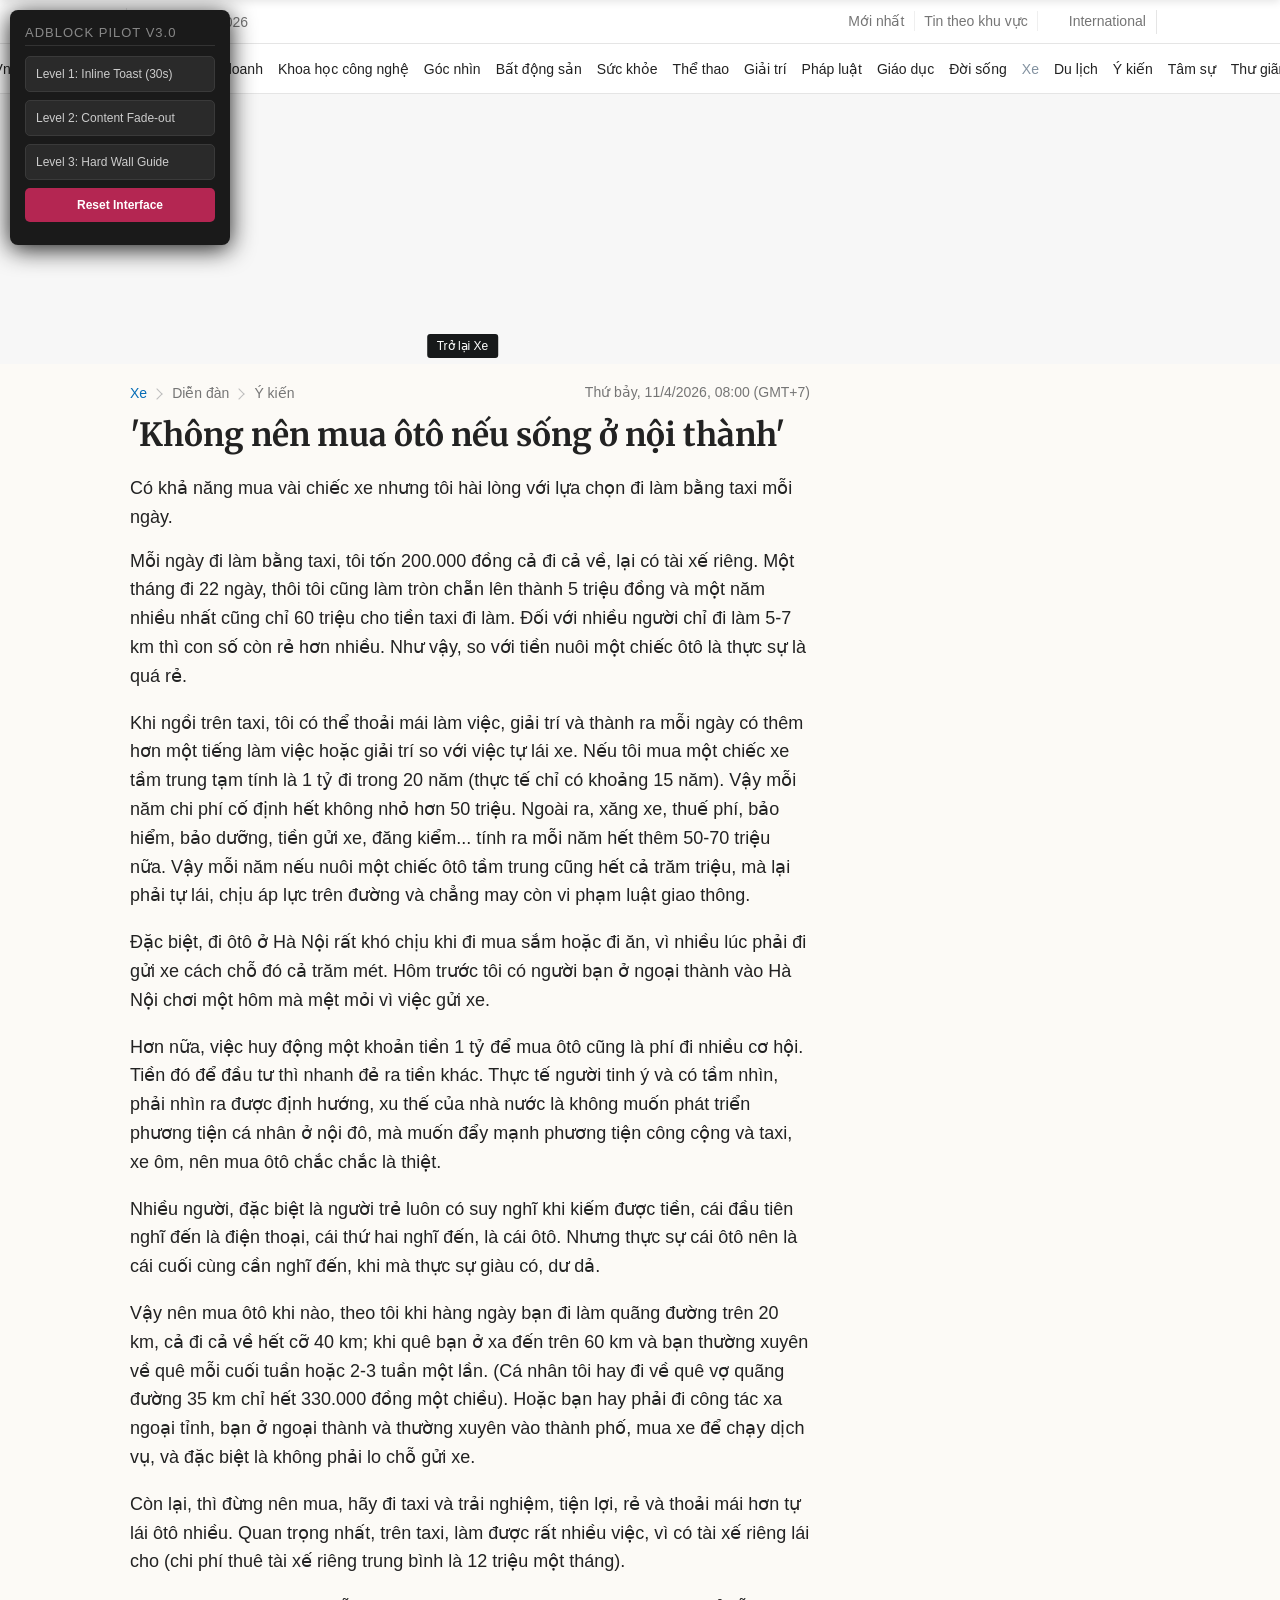
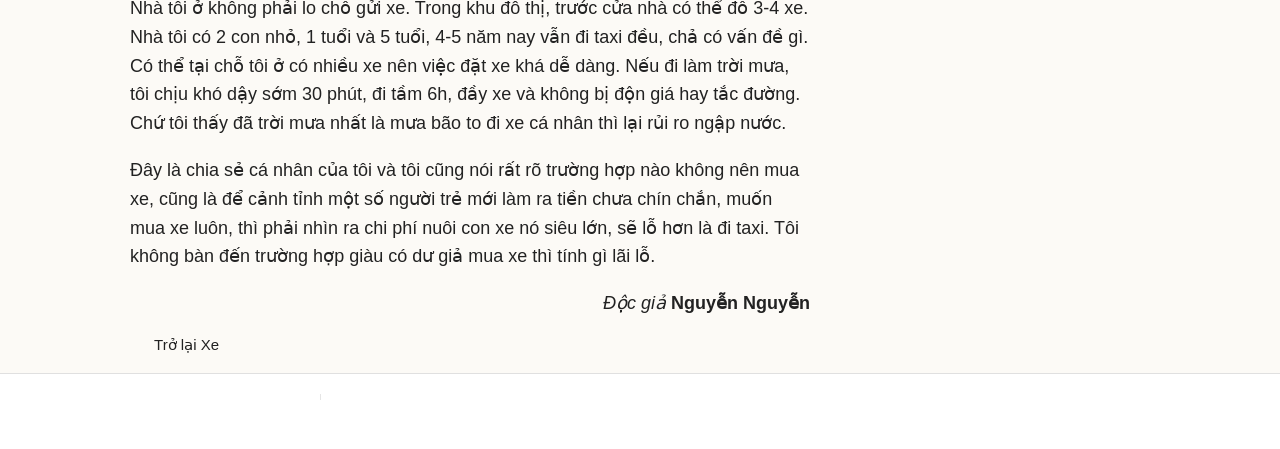
==== index.html @ 07f8d97c "Initial commit: AdBlock Pilot V3.0 - Optimized UI/UX" ====
<!DOCTYPE html>
<html lang="vi" xmlns="http://www.w3.org/1999/xhtml">
<head>
<title>'Không nên mua ôtô nếu sống ở nội thành' - Báo VnExpress</title> <meta name="description" content="Có khả năng mua vài chiếc xe nhưng tôi hài lòng với lựa chọn đi làm bằng taxi mỗi ngày. - VnExpress"/>
<meta name="keywords" content="taxi, không nên mua ôtô, mua ôtô"/>
<meta name="news_keywords" content="taxi, không nên mua ôtô, mua ôtô"/>
<meta charset="utf-8">
<meta content="width=device-width, initial-scale=1, minimum-scale=1, maximum-scale=5, user-scalable=1" name="viewport"/>
<meta http-equiv="X-UA-Compatible" content="IE=100"/>
<meta property="fb:app_id" content="1547540628876392"/>
<meta name="apple-mobile-web-app-capable" content="yes"/>
<meta name="apple-mobile-web-app-title" content="Vnexpress.net"/>
<meta name="tt_article_id" content="5060880"/>
<meta name="tt_category_id" content="1005287"/>
<meta name="tt_site_id" content="1000000"/>
<meta name="tt_site_id_new" content="1001006"/>
<meta name="tt_list_folder" content="1000000,1001006,1003724,1005287"/>
<meta name="tt_list_folder_name" content="VnExpress,Xe,Diễn đàn,Ý kiến"/>
<meta name="tt_page_type" content="article"/>
<meta name="tt_page_type_new" content="3"/>
<!-- add meta for pvtt3334 -->
<!-- end meta for pvtt -->
<!-- META FOR FACEBOOK -->
<meta property="og:site_name" content="vnexpress.net"/>
<meta property="og:rich_attachment" content="true"/>
<meta property="og:type" content="article"/>
<meta property="article:publisher" content="https://www.facebook.com/congdongvnexpress/"/>
<meta property="og:url" itemprop="url" content="https://vnexpress.net/khong-nen-mua-oto-neu-song-o-noi-thanh-5060880.html"/>
<meta property="og:image" itemprop="thumbnailUrl" content="https://i2-vnexpress.vnecdn.net/2026/04/10/photo616814027465361656615119-1699-4007-1775805741.jpg?w=1200&h=0&q=100&dpr=1&fit=crop&s=niNQh5gGbLXlYoRHsaG5tw"/>
<meta property="og:image:width" content="1200"/>
<meta property="og:image:height" content="675"/>
<meta content="'Không nên mua ôtô nếu sống ở nội thành'" itemprop="headline" property="og:title"/>
<meta content="Có khả năng mua vài chiếc xe nhưng tôi hài lòng với lựa chọn đi làm bằng taxi mỗi ngày." itemprop="description" property="og:description"/>
<meta name="liston_category" content="1001006,1003724,1005287"/><meta name="tt_site_id_detail" content="1001006" catename="Xe"/> <!-- END META FOR FACEBOOK -->
<meta content="news" itemprop="genre" name="medium"/>
<meta content="vi-VN" itemprop="inLanguage"/>
<meta content="Ý kiến" itemprop="articleSection"/>
<meta content="Tin nhanh VnExpress" itemprop="sourceOrganization" name="source"/>
<meta content="2026-04-11T08:00:00+07:00" itemprop="datePublished" name="pubdate"/>
<meta content="2026-04-11T08:00:00+07:00" itemprop="dateModified" name="lastmod"/>
<meta content="2026-04-10T14:19:10+07:00" itemprop="dateCreated"/>
<meta name="copyright" content="VnExpress"/>
<meta name="author" content="VnExpress"/>
<meta name="robots" content="noarchive, max-image-preview:large, index"/>
<meta name="googlebot" content="noarchive"/>
<meta name="geo.placename" content="Ha Noi, Viet Nam"/>
<meta name="geo.region" content="VN-HN"/>
<meta name="geo.position" content="21.030624;105.782431"/>
<meta name="ICBM" content="21.030624, 105.782431"/>
<meta name="revisit-after" content="days"/>
<!-- Twitter Card -->
<meta name="twitter:card" value="summary"/>
<meta name="twitter:url" content="https://vnexpress.net/khong-nen-mua-oto-neu-song-o-noi-thanh-5060880.html"/>
<meta name="twitter:title" content="'Không nên mua ôtô nếu sống ở nội thành'"/>
<meta name="twitter:description" content="Có khả năng mua vài chiếc xe nhưng tôi hài lòng với lựa chọn đi làm bằng taxi mỗi ngày."/>
<meta name="twitter:image" content="https://i2-vnexpress.vnecdn.net/2026/04/10/photo616814027465361656615119-1699-4007-1775805741.jpg?w=1200&h=0&q=100&dpr=1&fit=crop&s=niNQh5gGbLXlYoRHsaG5tw"/>
<meta name="twitter:site" content="@VnEnews"/>
<meta name="twitter:creator" content="@VnEnews"/>
<!-- End Twitter Card -->
<link rel="canonical" href="https://vnexpress.net/khong-nen-mua-oto-neu-song-o-noi-thanh-5060880.html"/>
<link rel="alternate" href="https://vnexpress.net/khong-nen-mua-oto-neu-song-o-noi-thanh-5060880.html" hreflang="vi-vn"/>
<!-- ============== DNS-PREFETCH ============== -->
<!-- Static Resources - Trong Nước -->
<link rel="dns-prefetch" href="https://s1.vnecdn.net"/>
<link rel="dns-prefetch" href="https://s.eclick.vn"/>
<!-- Images CDN - Trong Nước -->
<link rel="dns-prefetch" href="https://i1-vnexpress.vnecdn.net"/>
<!-- Analytics & Tracking -->
<link rel="dns-prefetch" href="https://www.google-analytics.com"/>
<link rel="dns-prefetch" href="https://www.googletagmanager.com"/>
<link rel="dns-prefetch" href="https://la2.vnecdn.net"/>
<link rel="dns-prefetch" href="https://la3.vnecdn.net"/>
<link rel="dns-prefetch" href="https://t.eclick.vn"/>
<!-- Services -->
<link rel="dns-prefetch" href="https://gw.vnexpress.net"/>
<link rel="dns-prefetch" href="https://usi-saas.vnexpress.net"/>
<link rel="dns-prefetch" href="https://my.vnexpress.net"/>
<!-- Ads Platform -->
<link rel="dns-prefetch" href="https://adp.vnecdn.net"/>
<link rel="dns-prefetch" href="https://securepubads.g.doubleclick.net"/>
<link rel="dns-prefetch" href="https://tpc.googlesyndication.com"/>
<!-- ============== PRECONNECT (Only Critical Resources) ============== -->
<!-- Static CDN - Trong Nước -->
<link rel="preconnect" href="https://s1.vnecdn.net"/>
<link rel="preconnect" href="https://s.eclick.vn"/>
<!-- Images CDN - Trong Nước -->
<link rel="preconnect" href="https://i1-vnexpress.vnecdn.net"/>
<!-- Services -->
<link rel="preconnect" href="https://gw.vnexpress.net"/>
<link rel="preconnect" href="https://usi-saas.vnexpress.net"/>
<!-- Ads -->
<link rel="preconnect" href="https://static.eclick.vn"/>
<!-- iPad icons -->
<link rel="apple-touch-icon-precomposed" href="https://s1.vnecdn.net/vnexpress/restruct/i/v9808/logos/72x72.png" sizes="72x72">
<link rel="apple-touch-icon-precomposed" href="https://s1.vnecdn.net/vnexpress/restruct/i/v9808/logos/114x114.png" sizes="144x144">
<!-- iPhone and iPod touch icons -->
<link rel="apple-touch-icon-precomposed" href="https://s1.vnecdn.net/vnexpress/restruct/i/v9808/logos/57x57.png" sizes="57x57">
<link rel="apple-touch-icon-precomposed" href="https://s1.vnecdn.net/vnexpress/restruct/i/v9808/logos/114x114.png" sizes="114x114">
<!-- Nokia Symbian -->
<link rel="nokia-touch-icon" href="https://s1.vnecdn.net/vnexpress/restruct/i/v9808/logos/57x57.png">
<!-- Android icon precomposed so it takes precedence -->
<link rel="apple-touch-icon-precomposed" href="https://s1.vnecdn.net/vnexpress/restruct/i/v9808/logos/114x114.png" sizes="1x1">
<!-- GOOGLE SEARCH META GOOGLE SEARCH STRUCTURED DATA FOR ARTICLE && GOOGLE BREADCRUMB STRUCTURED DATA-->
<script type="application/ld+json"> { "@context":"http://schema.org", "@type":"NewsArticle", "mainEntityOfPage":{ "@type":"WebPage", "@id":"https://vnexpress.net/khong-nen-mua-oto-neu-song-o-noi-thanh-5060880.html" }, "headline":"'Không nên mua ôtô nếu sống ở nội thành'", "description":"Có khả năng mua vài chiếc xe nhưng tôi hài lòng với lựa chọn đi làm bằng taxi mỗi ngày.", "image":{ "@type":"ImageObject", "url":"https://i1-vnexpress.vnecdn.net/2026/04/10/photo616814027465361656615119-1699-4007-1775805741.jpg?w=1200&h=0&q=100&dpr=1&fit=crop&s=niNQh5gGbLXlYoRHsaG5tw", "width":1200, "height":675 }, "datePublished":"2026-04-11T08:00:00+07:00", "dateModified":"2026-04-11T09:02:25+07:00", "author":{ "@type":"Organization", "name":"VnExpress" }, "publisher":{ "@type": "Organization", "name":"Báo VnExpress", "logo":{ "@type":"ImageObject", "url":"https://s1.vnecdn.net/vnexpress/restruct/i/v9808/logos/vnexpress_500x110.png", "width":500, "height":112 } } } </script> <script type="application/ld+json"> { "@context":"http://schema.org", "@type":"BreadcrumbList", "itemListElement":[{ "@type":"ListItem", "position":1, "item":{ "@id":"https://vnexpress.net/oto-xe-may", "name":"Xe" } },{ "@type":"ListItem", "position":2, "item":{ "@id":"https://vnexpress.net/oto-xe-may/dien-dan", "name":"Diễn đàn" } },{ "@type":"ListItem", "position":3, "item":{ "@id":"https://vnexpress.net/oto-xe-may/dien-dan/y-kien", "name":"Ý kiến" } }] } </script> <!-- END GOOGLE SEARCH META GOOGLE SEARCH STRUCTURED DATA FOR ARTICLE && GOOGLE BREADCRUMB STRUCTURED DATA-->
<script type="text/javascript">try{localStorage.setItem('check_storage','local storage');window.supportLS=true;}catch(e){window.supportLS=false;}</script>
<script type="text/javascript">try{if(typeof window.Worker==='function'){window.apiWorker=new Worker(window.URL.createObjectURL(new Blob(['self.addEventListener("message",function(i){try{if(void 0!==self.location.origin&&self.location.origin.includes("vnexpress.net")){const o=JSON.parse(i.data),l=[];for(const s in o)for(const n in o[s]){var e;void 0===o[s][n].api_url||!1!==l.includes(o[s][n].api_url)||!1!==o[s][n].api_url.includes("${exclude}")||void 0!==o[s][n].skip_preload&&!1!==o[s][n].skip_preload||(l.push(o[s][n].api_url),e=!1===o[s][n].api_url.includes("https://")?location.origin+o[s][n].api_url:o[s][n].api_url,fetch(e).then(i=>{!0===i.ok&&i.json().then(i=>{self.postMessage({key:o[s][n].api_url,value:i})}).catch(i=>{console.log(i)})}).catch(i=>{console.log(i)}))}}}catch(i){}},!1);'],{type:"text/javascript"})));window.apiWorkerCached={};apiWorker.addEventListener('message',function(e){if(typeof e.data!=='undefined'){window.apiWorkerCached[e.data.key]=e.data.value;}},false);apiWorker.addEventListener('error',function(e){apiWorker.terminate();},false);}}catch(e){console.log(e);}</script>
<!-- Xử lý rule lấy tin top 1 ov -->
<script type="text/javascript">var device_env=4;var base_xe='/oto-xe-may',xe_tt='/thi-truong',xe_dd='/dien-dan',xe_cl='/cam-lai';var path_url=window.location.pathname;var isXe=false;if((window.location.hash!=''&&/vn_source=/.test(window.location.hash))||(window.location.search!=''&&/vn_source=/.test(window.location.search))){var _itmSource=((window.location.hash!='')?window.location.hash:window.location.search).replace(/^[#,?]+/g,'').split('&');if(_itmSource){window.itmSource={};for(var i=0;i<_itmSource.length;i++){var o=_itmSource[i].split('=');if(o.length>=2)window.itmSource[o[0]]=_itmSource[i].replace(o[0]+'=','');}window.dataLayer=window.dataLayer||[];dataLayer.push({'vn_source':window.itmSource.vn_source?window.itmSource.vn_source:null});dataLayer.push({'vn_medium':window.itmSource.vn_medium?window.itmSource.vn_medium:null});dataLayer.push({'vn_campaign':window.itmSource.vn_campaign?window.itmSource.vn_campaign:null});dataLayer.push({'vn_term':window.itmSource.vn_term?window.itmSource.vn_term:null});dataLayer.push({'vn_thumb':window.itmSource.vn_thumb?window.itmSource.vn_thumb:null});if(window.itmSource.vn_zone){dataLayer.push({'vn_zone':window.itmSource.vn_zone});}if(window.itmSource.vn_segment){dataLayer.push({'vn_segment':window.itmSource.vn_segment});}if(window.itmSource.vn_topic){dataLayer.push({'vn_topic':window.itmSource.vn_topic});}if(window.itmSource.vn_aid){dataLayer.push({'vn_aid':window.itmSource.vn_aid});}if(window.itmSource.vn_test){dataLayer.push({'vn_test':window.itmSource.vn_test});}if(window.itmSource.vn_sign){dataLayer.push({'vn_sign':window.itmSource.vn_sign});}if(isXe){let vn_term=document.cookie.includes('_ssbt=1')?'DesktopB':'DesktopA';dataLayer.push({'vn_term':vn_term});}}window.history.replaceState(false,false,window.location.protocol+'//'+window.location.hostname+window.location.pathname+(window.location.search!=''&&/vn_source=/.test(window.location.search)?'':window.location.search));}else{window.dataLayer=window.dataLayer||[];if(isXe){let vn_term=document.cookie.includes('_ssbt=1')?'DesktopB':'DesktopA';dataLayer.push({'vn_term':vn_term});}}</script>
<script type="text/javascript">var site_id=1000000,SITE_ID=1000000,PAGE_FOLDER=1005287,PAGE_DETAIL=1,parser_autoplay=1,PageHot=0,topic_id_selected=0;var LIST_TEAM_SHOW_FIXTURE=[2,9,25,27,33,50,42,49,40,529,541,530,496,489,505,85,157,47,3670,16400,3673,3680,11134,3681,3671,9160,3674,3678,3677,3668,3672,3669,2939,2929,2938,9568,1542,1556,1555,1546,1564,1538,1571,12,17,20,22,23,1536,1537,1547,1548,1551,1552,1554,1562,1563,1565,1566,1567,1568,1569,4460,10964,2939,2938,9568,10];var DATA_FOOTBALL={"39":{"name":"Ngo\u1ea1i h\u1ea1ng Anh","logo":"https:\/\/s1.vnecdn.net\/vnexpress\/restruct\/i\/v391\/v2_2019\/pc\/graphics\/logo_ngoai_hang_anh.png","link":"\/the-thao\/du-lieu-bong-da\/giai-dau\/premier-league","logo_bangdiem":"https:\/\/s.vnecdn.net\/thethao\/restruct\/i\/v67\/dulieubongda\/icons\/nha.svg","class":"table-nha","pos":2,"code":"ngoai_hang_anh","show_fixture_in_box":true,"tt_category_id":1002580,"menu_schedule":2},"140":{"name":"La Liga","logo":"https:\/\/s1.vnecdn.net\/vnexpress\/restruct\/i\/v391\/v2_2019\/pc\/graphics\/logo_laliga.png","link":"\/the-thao\/du-lieu-bong-da\/giai-dau\/laliga","logo_bangdiem":"https:\/\/s.vnecdn.net\/thethao\/restruct\/i\/v67\/dulieubongda\/icons\/laliga.svg","class":"table-laliga","pos":3,"code":"la_liga","show_fixture_in_box":true,"tt_category_id":1002582,"menu_schedule":3},"135":{"name":"Serie A","logo":"https:\/\/s1.vnecdn.net\/vnexpress\/restruct\/i\/v391\/v2_2019\/pc\/graphics\/logo_seria.png","link":"\/the-thao\/du-lieu-bong-da\/giai-dau\/seriea","logo_bangdiem":"https:\/\/s.vnecdn.net\/thethao\/restruct\/i\/v67\/dulieubongda\/icons\/seria.svg","class":"table-seria","pos":4,"code":"seri_a","show_fixture_in_box":true,"tt_category_id":1002581,"sub_menu_schedule":1},"2":{"name":"Champions League","logo":"https:\/\/s1.vnecdn.net\/vnexpress\/restruct\/i\/v391\/v2_2019\/pc\/graphics\/logo_champions_league.png","link":"\/the-thao\/du-lieu-bong-da\/giai-dau\/champion-league","isCup":true,"code":"uefa_champions_league","show_fixture_in_box":true,"tt_category_id":1002575,"sub_menu_schedule":2},"3":{"name":"Europa League","logo":"https:\/\/s1.vnecdn.net\/vnexpress\/restruct\/i\/v391\/v2_2019\/pc\/graphics\/logo_europa.png","link":"\/the-thao\/du-lieu-bong-da\/giai-dau\/europa-league","isCup":true,"code":"uefa_europa_league","show_fixture_in_box":true,"sub_menu_schedule":5},"848":{"name":"Europa Conference League","logo":"https:\/\/s1.vnecdn.net\/vnexpress\/restruct\/i\/v391\/v2_2019\/pc\/graphics\/logo_europa_c2.png","link":"\/the-thao\/du-lieu-bong-da\/giai-dau\/europa-league-conference","isCup":true,"code":"uefa_c2","show_fixture_in_box":true},"78":{"name":"Bundesliga","logo":"https:\/\/s1.vnecdn.net\/vnexpress\/restruct\/i\/v391\/v2_2019\/pc\/graphics\/logo_bundesliga.png","link":"\/the-thao\/du-lieu-bong-da\/giai-dau\/bundesliga","logo_bangdiem":"https:\/\/s.vnecdn.net\/thethao\/restruct\/i\/v67\/dulieubongda\/icons\/buldesliga.svg","class":"table-bundesliga","pos":5,"code":"bundes_liga","show_fixture_in_box":true,"tt_category_id":1004691,"sub_menu_schedule":4},"61":{"name":"Ligue 1","logo":"https:\/\/s1.vnecdn.net\/vnexpress\/restruct\/i\/v391\/v2_2019\/pc\/graphics\/logo_ligue1.png","link":"\/the-thao\/du-lieu-bong-da\/giai-dau\/ligue1","logo_bangdiem":"https:\/\/s.vnecdn.net\/thethao\/restruct\/i\/v67\/dulieubongda\/icons\/ligue1.svg","class":"table-ligue1","pos":6,"code":"league1","show_fixture_in_box":true,"sub_menu_schedule":3},"340":{"name":"V-League","logo":"https:\/\/s1.vnecdn.net\/vnexpress\/restruct\/i\/v391\/v2_2019\/pc\/graphics\/logo_vleague.png","link":"\/the-thao\/du-lieu-bong-da\/giai-dau\/vleague","class":"table-vleague","pos":1,"code":"v_league","show_fixture_in_box":true,"tt_category_id":1004825,"group_standing":["Nh\u00f3m tranh ch\u1ee9c v\u00f4 \u0111\u1ecbch","Nh\u00f3m tranh su\u1ea5t tr\u1ee5 h\u1ea1ng"]},"307":{"name":"Saudi Pro League","logo":"https:\/\/s1.vnecdn.net\/vnexpress\/restruct\/c\/v2189\/dulieubongda\/pc\/images\/graphics\/saudi_pro_league.png","link":"\/the-thao\/du-lieu-bong-da\/giai-dau\/saudi-pro-league","code":"saudi_pro_league","show_fixture_in_box":true},"504":{"name":"King's Cup","logo":"https:\/\/s1.vnecdn.net\/vnexpress\/restruct\/c\/v2189\/dulieubongda\/pc\/images\/graphics\/saudi_pro_league.png","link":"\/the-thao\/du-lieu-bong-da\/giai-dau\/king-cup","code":"king_cup","show_fixture_in_box":true},"253":{"name":"MLS","logo":"https:\/\/s1.vnecdn.net\/vnexpress\/restruct\/c\/v2189\/dulieubongda\/pc\/images\/graphics\/mls.png","link":"\/the-thao\/du-lieu-bong-da\/giai-dau\/mls","code":"mls","show_fixture_in_box":true,"group_standing":["B\u1ea3ng mi\u1ec1n \u0110\u00f4ng","B\u1ea3ng mi\u1ec1n T\u00e2y"]},"48":{"name":"Cup li\u00ean \u0111o\u00e0n Anh","logo":"https:\/\/is.vnecdn.net\/objects\/flags\/gb.svg","link":"\/the-thao\/du-lieu-bong-da\/giai-dau\/cup-lien-doan","code":"cup_lien_doan_anh","show_fixture_in_box":true},"45":{"name":"Cup FA","logo":"https:\/\/s1.vnecdn.net\/vnexpress\/restruct\/i\/v391\/v2_2019\/pc\/graphics\/logo_fa.png","link":"\/the-thao\/du-lieu-bong-da\/giai-dau\/fa-cup","isCup":true,"code":"fa_cup","show_fixture_in_box":true},"143":{"name":"Cup Nh\u00e0 vua","logo":"https:\/\/s1.vnecdn.net\/vnexpress\/restruct\/i\/v391\/v2_2019\/pc\/graphics\/logo_coparey.png","link":"\/the-thao\/du-lieu-bong-da\/giai-dau\/copa-rey","isCup":true,"code":"copa_rey","show_fixture_in_box":true},"137":{"name":"Cup QG Italy","logo":"https:\/\/s1.vnecdn.net\/vnexpress\/restruct\/i\/v391\/v2_2019\/pc\/graphics\/logo_copaitalia.png","link":"\/the-thao\/du-lieu-bong-da\/giai-dau\/coppa-italia","isCup":true,"code":"coppa_italia","show_fixture_in_box":true},"81":{"name":"Cup QG \u0110\u1ee9c","logo":"https:\/\/s1.vnecdn.net\/vnexpress\/restruct\/i\/v391\/v2_2019\/pc\/graphics\/logo_dfb.png","link":"\/the-thao\/du-lieu-bong-da\/giai-dau\/dfb-pokal","isCup":true,"code":"dfb_pokal","show_fixture_in_box":true},"66":{"name":"Cup QG Ph\u00e1p","logo":"https:\/\/s1.vnecdn.net\/vnexpress\/restruct\/i\/v391\/v2_2019\/pc\/graphics\/logo_fff.png","link":"\/the-thao\/du-lieu-bong-da\/giai-dau\/fff","isCup":true,"code":"fff","show_fixture_in_box":true},"5":{"name":"Nations League","logo":"https:\/\/s1.vnecdn.net\/vnexpress\/restruct\/i\/v391\/v2_2019\/pc\/graphics\/logo_nationleague.png","link":"\/the-thao\/du-lieu-bong-da\/giai-dau\/nations-league","isCup":true,"code":"nations_league","show_fixture_in_box":true},"30":{"name":"V\u00f2ng lo\u1ea1i World Cup - ch\u00e2u \u00c1","link":"\/the-thao\/du-lieu-bong-da\/giai-dau\/asia-world-cup-qualifier","code":"asia_world_cup_qualifier","show_fixture_in_box":true},"32":{"name":"V\u00f2ng lo\u1ea1i World Cup - ch\u00e2u \u00c2u","link":"\/the-thao\/du-lieu-bong-da\/giai-dau\/europe-world-cup-qualifier","code":"europe_world_cup_qualifier","show_fixture_in_box":true},"34":{"name":"V\u00f2ng lo\u1ea1i World Cup - Nam M\u1ef9","link":"\/the-thao\/du-lieu-bong-da\/giai-dau\/south-america-world-cup-qualifier","code":"south_america_world_cup_qualifier","show_fixture_in_box":true},"35":{"name":"V\u00f2ng lo\u1ea1i Asian Cup","link":"\/the-thao\/du-lieu-bong-da\/giai-dau\/asian-cup","code":"asian_cup","show_fixture_in_box":true},"15":{"name":"Fifa Club World Cup 2025","link":"\/the-thao\/fifa-club-world-cup-2025","code":"fifa_club_world_cup_2025","show_fixture_in_box":true,"ldp":true}};var d_gat=new Date();d_gat.setTime(d_gat.getTime()+(7*24*60*60*1000));document.cookie="sw_version=1;expires="+d_gat.toUTCString()+";domain=vnexpress.net;path=/";if(typeof(PAGE_FOLDER)=="undefined"){var PAGE_FOLDER;}if(PAGE_FOLDER==1000000){var _siteId="6";}else{var _siteId="5";}var blockAdsTop=0;var uservar_token="";var uservar_fosp_aid="";if(typeof(PageHot)=="undefined"){var PageHot=0;}if(window.supportLS===true&&typeof Object.values==='function'){var swapAID=5060880;var d=new Date();var keyRead='swap_zone_readed_'+(d.getMonth()+1)+d.getDate();try{var readed=localStorage.getItem(keyRead);if(readed!==null){readed=JSON.parse(readed);if(Object.values(readed).indexOf(swapAID)<0){readed[(+d)]=swapAID;localStorage.setItem(keyRead,JSON.stringify(readed));}}else{readed={};readed[(+d)]=swapAID;localStorage.setItem(keyRead,JSON.stringify(readed));}}catch(e){console.log(e);}}window.dataLayer=window.dataLayer||[];dataLayer.push({'pageCategory':'1001006'});dataLayer.push({'pageType':'Article'});dataLayer.push({'pagePlatform':'Web'});dataLayer.push({'pageSubcategory':'Ý kiến'});dataLayer.push({'articleId':'5060880'});dataLayer.push({'articleTitle':'\'Không nên mua ôtô nếu sống ở nội thành\''});dataLayer.push({'articleAuthor':'1464050372'});dataLayer.push({'articleAuthorName':''});dataLayer.push({'articlePublishDate':'20260411080000'});dataLayer.push({'articleTags':'taxi, không nên mua ôtô, mua ôtô'});dataLayer.push({'tag_id':'61221, 1900289, 136159'});dataLayer.push({'article_taxonomy':''});dataLayer.push({'article_taxonomyid':''});dataLayer.push({'pageSubcategoryId':'1005287'});dataLayer.push({'articleAds':'0'});dataLayer.push({'DataStory':'0'});dataLayer.push({'standard_type':'0'});dataLayer.push({'high_quality':'0'});dataLayer.push({'article_thumb':'on'});dataLayer.push({'article_type':'text'});dataLayer.push({'VideoClassify':'None'});var _noGTM=true;(function(){var ea_cdn="//s1.vnecdn.net/vnexpress/restruct/j/v1294/eclick/ea3.js";if(typeof window.IS_EVISUAL!=="undefined"&&window.IS_EVISUAL){ea_cdn="//s1.vnecdn.net/vnexpress/restruct/j/v1294/eclick/ea4.js";}var e=document.createElement("script");e.type="text/javascript",e.async=!0,e.src=ea_cdn;var t=document.getElementsByTagName("script")[0];t.parentNode.insertBefore(e,t);if(PAGE_FOLDER==1000000&&SITE_ID==1000000&&PAGE_DETAIL==0){var ea_cdn_imp="//s1.vnecdn.net/vnexpress/restruct/j/v1294/eclick/ea4_imp.js";var e=document.createElement("script");e.type="text/javascript",e.async=!0,e.src=ea_cdn_imp;var t=document.getElementsByTagName("script")[0];t.parentNode.insertBefore(e,t);}})();(function(){var e=document.createElement("script");e.type="text/javascript",e.async=!0,e.src="https://s.eclick.vn/delivery/inventory.js";var t=document.getElementsByTagName("script")[0];t.parentNode.insertBefore(e,t);})();(function(w,d,s,l,i){w[l]=w[l]||[];w[l].push({'gtm.start':new Date().getTime(),event:'gtm.js'});var f=d.getElementsByTagName(s)[0],j=d.createElement(s),dl=l!='dataLayer'?'&l='+l:'';j.async=true;j.src='https://www.googletagmanager.com/gtm.js?id='+i+dl;f.parentNode.insertBefore(j,f);})(window,document,'script','dataLayer','GTM-N3FNJF');(function(w,d,s,l,i){w[l]=w[l]||[];w[l].push({'gtm.start':new Date().getTime(),event:'gtm.js'});var f=d.getElementsByTagName(s)[0],j=d.createElement(s),dl=l!='dataLayer'?'&l='+l:'';j.async=true;j.src='https://www.googletagmanager.com/gtm.js?id='+i+dl;f.parentNode.insertBefore(j,f);})(window,document,'script','dataLayer','GTM-NMB96XWK');var article_topic_style=1;var article_type=1;var articleAds=0;var new_privacy=0;var article_with_video=0;var list_tax_id='';</script><meta name="tt_page_ads" content="1"><meta name="tt_page_special" content="0"><meta name="its_url" content="https://vnexpress.net/khong-nen-mua-oto-neu-song-o-noi-thanh-5060880.html"/>
<meta name="its_id" content="5060880"/>
<meta name="its_title" content="\'Không nên mua ôtô nếu sống ở nội thành\'"/>
<meta name="its_section" content="vnexpress"/>
<meta name="its_subsection" content="vnexpress, xe, diễn đàn, ý kiến"/>
<meta name="its_tag" content="taxi, không nên mua ôtô, mua ôtô"/>
<meta name="its_topic" content=""/>
<meta name="its_object" content=""/>
<meta name="its_embed" content="0"/>
<meta name="its_author" content="1464050372"/>
<meta name="its_type" content="text"/>
<meta name="its_wordcount" content="767"/>
<meta name="its_publication" content="1775869200"/>
<meta name="article_updatetime" content="1775872945"/>
<meta name="its_user_needs" content="7"/>
<meta name="tt_brand_safe" content="groupm"/>
<meta name="tt_keyword" content="infectious,dcvfm"/>
<meta name="tt_taxonomy_iab" content="1430,1442,1446"/>
<meta name="tt_sync_ad" content="0">
<script type="text/javascript">(function(i,s,o,g,r,a,m){i['GoogleAnalyticsObject']=r;i[r]=i[r]||function(){(i[r].q=i[r].q||[]).push(arguments)},i[r].l=1*new Date();a=s.createElement(o),m=s.getElementsByTagName(o)[0];a.async=1;a.src=g;m.parentNode.insertBefore(a,m)})(window,document,'script','https://www.google-analytics.com/analytics.js','ga');ga('create','UA-29374284-8','auto',{'name':'t3'});ga('t3.send','pageview');ga('create','UA-50285069-16','auto',{'name':'te'});</script>
<script type="text/javascript">var inter_version=2,ZONE_BRANDSAFE='35',interactions_url='https://usi-saas.vnexpress.net',base_url_post='https://pm.vnexpress.net',base_url='https://vnexpress.net',css_url='https://s1.vnecdn.net/vnexpress/restruct/c/v3909',js_url='https://s1.vnecdn.net/vnexpress/restruct/j/v8838',flash_url='https://s1.vnecdn.net/vnexpress/restruct/f/v76',img_url='https://s1.vnecdn.net/vnexpress/restruct/i/v9808',js_url_vne='https://s1.vnecdn.net/vnexpress/restruct/j/v8838',css_url_vne='https://s1.vnecdn.net/vnexpress/restruct/c/v3909',img_url_vne='https://s1.vnecdn.net/vnexpress/restruct/i/v9808',flash_url_vne='https://s1.vnecdn.net/vnexpress/restruct/f/v76',device_env=4,eid_authen_url='https://authen.eid.vn',ZONE_ADS=0,isQuiz=0,isResizedPhoto=false,site_id_ads=1001006,list_folder_show_pvtt='',cacheVersion=202605050232;document.domain='vnexpress.net';var region_news=0;var groupArticle=0;var articleType=1;var fallback_adblock=1001006;const state='ZXlKb2IzTjBJam9pYUhSMGNITTZYQzljTDNadVpYaHdjbVZ6Y3k1dVpYUWlmUT09';</script>
<link rel="preload" href="https://securepubads.g.doubleclick.net/tag/js/gpt.js" as="script" fetchpriority="high"> <link rel="preload" href="https://s.eclick.vn/delivery/dfp/dfpbrand.js" as="script" fetchpriority="high"> <link rel="preload" href="https://s.eclick.vn/delivery/dfp/prebid.js" as="script" fetchpriority="high"> <link rel="preload" href="https://s.eclick.vn/delivery/dfp/do_pc_vne_1003724_detail.js" as="script" fetchpriority="high"> <link rel="preload" href="https://s.eclick.vn/zone/1001006/do_pc_detail_1003724.js" as="script" fetchpriority="high"> <script>var is_ads_new=1;var googletag=googletag||{},pbjs=pbjs||{},Criteo=window.Criteo||{};googletag.cmd=googletag.cmd||[];pbjs.que=pbjs.que||[];Criteo.events=Criteo.events||[];var googTagCode={display:[],config:null,video:{outstream:{id:'',code:''},inarticle:{id:'',code:''}},tag:{}};</script>
<script async='async' type='text/javascript' src='https://securepubads.g.doubleclick.net/tag/js/gpt.js'></script>
<script async='async' type='text/javascript' src='https://s.eclick.vn/delivery/dfp/dfpbrand.js'></script>
<script async='async' type='text/javascript' src='https://s.eclick.vn/delivery/dfp/prebid.js'></script>
<script async='async' type='text/javascript' src='https://s.eclick.vn/delivery/dfp/do_pc_vne_1003724_detail.js'></script>
<script async='async' type='text/javascript' src='https://s.eclick.vn/zone/1001006/do_pc_detail_1003724.js'></script> <script async src="https://s1.vnecdn.net/vnexpress/restruct/j/v8838/v3/production/modules/detail.async.js"></script>
<script async src="https://s1.vnecdn.net/vnexpress/restruct/j/v8838/v3/production/blocks/detail/1001006.js"></script>
<style>.lazier{width:1px;height:1px}#_havien1_2.lazier,#_havien2_1.lazier,#_havien3_1.lazier{position:absolute;left:0;top:0}</style>
<script type="text/javascript">var addScripts=function(filepath,runtype,callback,stype){var el=document.createElement('script');if(typeof stype==='undefined'){el.type='text/javascript';}else{el.type=stype;}el.src=filepath;el.async=runtype;el.onload=function(){el.setAttribute('loaded','loaded');if(typeof callback=='function'){callback();}}
document.getElementsByTagName('head')[0].appendChild(el);}
window.dontSupportES=!(window.Promise&&window.HTMLPictureElement&&[].includes&&Object.keys&&NodeList.prototype.forEach&&window.IntersectionObserver);if(window.dontSupportES){function onPolyfillLoaded(){if(window.dontSupportES!==undefined){window.dontSupportES=false;}}addScripts('https://cdnjs.cloudflare.com/polyfill/v3/polyfill.min.js?version=4.8.0&callback=onPolyfillLoaded',true,function(){window.updateBrowser=true;setTimeout(function(){window.dontSupportES=false;},1000);});}if(typeof window.supportLS==='undefined'){try{localStorage.setItem('check_storage','local storage');window.supportLS=true;}catch(e){console.log(e);window.supportLS=false;}}var cacheTimeUpdate='1777966320000';var isValidateCachePage=false;var cookieName='_efr';var getCookie=function(name){var value="; "+document.cookie;var parts=value.split("; "+name+"=");if(parts.length>=2){return parts.pop().split(";").shift();}else{return'';}}
var setCookie=function(name,value,expire){var date=new Date();date.setTime(date.getTime()+(expire*60*1000));expires="; expires="+date.toUTCString();document.cookie=name+"="+value+expires+"; path=/";}
var unixTimeWithTimeZone=function(offset){var d=new Date();var utc=d.getTime()+(d.getTimezoneOffset()*60000);var nd=new Date(utc+(3600000*offset));return Date.parse(nd.toLocaleString());}
var validateCachePage=function(){var isDetail=(typeof PAGE_DETAIL!=='undefined'&&PAGE_DETAIL===1);if(isValidateCachePage===false&&isDetail===false&&PAGE_FOLDER!=1003785){var cookieEFR=getCookie(cookieName);var datenow=unixTimeWithTimeZone('+7');isValidateCachePage=true;if((datenow-cacheTimeUpdate)/(1000*60)>60){if(cookieEFR!=cacheTimeUpdate){setCookie(cookieName,cacheTimeUpdate,60);new Image(1,1).src="https://logperf.vnexpress.net/perf?lt=0&dclt=0&sr=0&url=vne_reload&iscache=0&device_env=4&domain="+location.hostname+'&timeserver='+cacheTimeUpdate+'&timecookie='+cookieEFR+'&timeclient='+datenow;location.reload(true);}else{new Image(1,1).src="https://logperf.vnexpress.net/perf?lt=0&dclt=0&sr=0&url=vne_reload&iscache=0&device_env=4&domain="+location.hostname+'&timeserver='+cacheTimeUpdate+'&timecookie='+cookieEFR+'&timeclient='+datenow+'&action=no_reload';}}}}
validateCachePage();window.addEventListener('pageshow',function(event){if(event.persisted){validateCachePage();}});window.lazyPrefix='_VnE_202605051432';window.lazyKey=window.lazyPrefix+'_ef691e30e3056d0a5d3526685cca4199_'+location.pathname+'_';window.registryArea=[];if(window.supportLS){var runScripts=function(input){if(typeof input!='undefined'&&input.toLowerCase().indexOf("<\/script>")>-1){var t=document.createElement('section');t.innerHTML=input;var scripts=t.querySelectorAll('script');[].forEach.call(scripts,function(script){insertScript(script);});}}
var insertScript=function(sc){var s=document.createElement('script');s.type='text/javascript';if(sc.src){s.onerror=function(){console.log('Init script '+sc.src+' fail');};s.src=sc.src;}else{s.textContent=sc.innerText;}document.head.appendChild(s);sc.parentNode.removeChild(sc);}
try{var cacheData=sessionStorage.getItem(window.lazyKey);if(cacheData!=null){cacheData=JSON.parse(cacheData);window.addEventListener('DOMContentLoaded',function(e){for(var j=0;j<cacheData.length;j++){var item=cacheData[j];if(item!==null){window.registryArea.push(item['area']);document.getElementById(item['area'])&&document.getElementById(item['area']).insertAdjacentHTML('beforebegin',item['data']);runScripts(item['data']);}}});}}catch(e){console.log(e);}}window.addEventListener('DOMContentLoaded',function(){var folderLazy='pc',folderLazyType='module';if(typeof ES6!=='undefined'&&ES6===0){folderLazy='production';folderLazyType='text/javascript';}if(window.dontSupportES===false){window.lazyReady=true;addScripts(js_url_vne+'/v3/'+folderLazy+'/lazyload.js',true,null,folderLazyType);}else{var checkReady=setInterval(function(){if(window.dontSupportES===false){clearInterval(checkReady);window.lazyReady=true;addScripts(js_url_vne+'/v3/'+folderLazy+'/lazyload.js',true,null,folderLazyType);}},100);setTimeout(function(){clearInterval(checkReady);window.lazyReady=true;addScripts(js_url_vne+'/v3/'+folderLazy+'/lazyload.js',true,null,folderLazyType);},5000);}});var myvne_js='https://s1.vnecdn.net/myvne/j/v417';</script>
<script async src="https://s.eclick.vn/delivery/eclick.js"></script>
<script type="text/javascript">var revisionJS='v412';var fetchCat=function(url){var keyCat='fetchCat';var keyCatRev='fetchCatRev';var keyMenu='fetchMenu';var keyCatFull='fetchCatFull';var isLocalStorage=window.supportLS;var cacheCat=null;var cacheCatFull=null;var cacheMenu=null;if(isLocalStorage){if(localStorage.getItem(keyCatRev)==revisionJS){cacheCat=localStorage.getItem(keyCat);cacheMenu=localStorage.getItem(keyMenu);cacheCatFull=localStorage.getItem(keyCatFull);}}if(cacheCat===null||cacheMenu===null){var url=js_url_vne+'/v3/pc/config/category.js';if(typeof ES6==='undefined'||ES6!==1){url=js_url_vne+'/v3/production/config/category.js';}addScripts(url,true,function(){localStorage.setItem(keyCat,JSON.stringify(window.categoryCustom));localStorage.setItem(keyMenu,JSON.stringify(window.menuCustom))
localStorage.setItem(keyCatRev,revisionJS);});}else{try{window.categoryCustom=JSON.parse(cacheCat);window.menuCustom=JSON.parse(cacheMenu)}catch(e){console.log(e);}}if(cacheCatFull===null&&isLocalStorage){var xhr=new XMLHttpRequest;var url='/microservice/fc';xhr.open("GET",url,true);xhr.onreadystatechange=function(){if(xhr.readyState===4&&xhr.status===200){try{localStorage.setItem(keyCatFull,xhr.responseText);localStorage.setItem(keyCatRev,revisionJS);}catch(e){console.log(e);}}};xhr.send()}};fetchCat();</script>
<style type="text/css">.top-header .right,.wrap-all-menu .container,.main-nav .parent,.icon_thumb_videophoto{display:-webkit-flex;display:-moz-flex;display:-ms-flex;display:-o-flex;display:-webkit-box;display:-ms-flexbox;display:flex}.flexbox{display:-webkit-flex;display:-moz-flex;display:-ms-flex;display:-o-flex;display:-webkit-box;display:-ms-flexbox;display:flex}.no-flexbox{display:inherit}.container:after{content:"";display:table;clear:both}.info-author .meta-news .cat,.wrapper-topstory-folder .list-sub-feature li .title_news,.title-folder,.list-sub-feature li .title_news,.item-news .title-news{font-feature-settings:"pnum" on,"lnum" on;-webkit-font-feature-settings:"pnum" on,"lnum" on;-moz-font-feature-settings:"pnum" on,"lnum" on;-ms-font-feature-settings:"pnum" on,"lnum" on}.ic{width:16px;height:16px;fill:#757575;display:inline-block;vertical-align:middle}.ic-in-title{width:12px;height:12px;fill:#757575;margin-right:5px;margin-top:-1.5%}.ic-male{fill:#0083d6 !important}.ic-fermale{fill:#d71450 !important}svg.ic-confide{fill:#9f224e}.title-news svg.ic-confide{width:20px;height:20px;margin-right:2px;margin-top:-5px}.ic-live{font-size:14px;display:inline-block}.ic-live:before{border-radius:50%;display:block;position:relative;top:5px;width:8px;height:8px;content:"";background:#b52759;-webkit-box-shadow:0 0 0 rgba(231,141,172,.4);box-shadow:0 0 0 rgba(231,141,172,.4);margin-right:5px;vertical-align:initial;-webkit-animation:live-pulse 1s infinite;animation:live-pulse 1s infinite;float:left}.ic-live:after{content:"Trực tiếp";font-family:arial;font-style:normal;color:#9f224e}.ic-live.not-start:before{background:#757575;-webkit-box-shadow:0 0 0 rgba(117,117,117,.4);box-shadow:0 0 0 rgba(117,117,117,.4);-webkit-animation:live-pulse-2 1s infinite;animation:live-pulse-2 1s infinite}.ic-live.not-start:after{content:"Chưa bắt đầu";color:#222}.ic-live.the-end:before{background:#757575;-webkit-box-shadow:0 0 0 rgba(117,117,117,.4);box-shadow:0 0 0 rgba(117,117,117,.4);-webkit-animation:live-pulse-2 1s infinite;animation:live-pulse-2 1s infinite}.ic-live.the-end:after{content:"Đã kết thúc";color:#757575}.ic-live.ic-live-title{font-family:"Merriweather",serif;font-style:normal;color:#9f224e !important;margin-right:5px;vertical-align:middle;font-weight:700;position:relative;padding-left:13px;line-height:12px;margin-top:-4px}.ic-live.ic-live-title:after{content:""}.ic-live.ic-live-title:before{top:50%;margin-top:-4px;position:absolute;left:0}@-webkit-keyframes live-pulse{0%{-webkit-box-shadow:0 0 0 0 rgba(231,141,172,.4)}70%{-webkit-box-shadow:0 0 0 10px rgba(231,141,172,0)}100%{-webkit-box-shadow:0 0 0 0 rgba(231,141,172,0)}}@keyframes live-pulse{0%{-webkit-box-shadow:0 0 0 0 rgba(231,141,172,.4);box-shadow:0 0 0 0 rgba(231,141,172,.4)}70%{-webkit-box-shadow:0 0 0 10px rgba(231,141,172,0);box-shadow:0 0 0 10px rgba(231,141,172,0)}100%{-webkit-box-shadow:0 0 0 0 rgba(231,141,172,0);box-shadow:0 0 0 0 rgba(231,141,172,0)}}@-webkit-keyframes live-pulse-2{0%{-webkit-box-shadow:0 0 0 0 rgba(117,117,117,.4)}70%{-webkit-box-shadow:0 0 0 10px rgba(117,117,117,0)}100%{-webkit-box-shadow:0 0 0 0 rgba(117,117,117,0)}}@keyframes live-pulse-2{0%{-webkit-box-shadow:0 0 0 0 rgba(117,117,117,0);box-shadow:0 0 0 0 rgba(117,117,117,0)}70%{-webkit-box-shadow:0 0 0 10px rgba(117,117,117,0);box-shadow:0 0 0 10px rgba(117,117,117,0)}100%{-webkit-box-shadow:0 0 0 0 rgba(117,117,117,0);box-shadow:0 0 0 0 rgba(117,117,117,0)}}html,body{text-rendering:optimizeLegibility}*{margin:0;padding:0;box-sizing:border-box;-moz-box-sizing:border-box;-webkit-box-sizing:border-box;-ms-box-sizing:border-box;text-rendering:optimizeLegibility}body{color:#222;font:400 15px arial;min-height:100vh;overflow-x:hidden;overflow-y:scroll}body::-webkit-scrollbar{width:8px}body::-webkit-scrollbar-thumb{background-color:#bdbdbd;width:8px;border-radius:4px}html{-webkit-text-size-adjust:none}h1,h2,h3,h4,h5,h6{line-height:inherit;font-size:inherit;font-weight:inherit}.has_transition,.title-news a{-webkit-transition-duration:200ms;transition-duration:200ms;-webkit-transition-property:all;transition-property:all;-webkit-transition-timing-function:cubic-bezier(0.7, 1, 0.7, 1);transition-timing-function:cubic-bezier(0.7, 1, 0.7, 1)}a:focus{outline:1 !important}a{color:inherit;text-decoration:none;outline:1}table{border-collapse:collapse}img{border:0;font-size:0;line-height:0;max-width:100%}ul,li{list-style-type:none}input[type=text],input[type=password],input[type=email],input[type=tel],input[type=number],textarea,select{background:#fff;width:100%;height:40px;border:1px solid #e5e5e5;font-size:15px;padding:0 12px;outline:none;font-family:arial;-webkit-transition-duration:200ms;transition-duration:200ms;-webkit-transition-property:all;transition-property:all;-webkit-transition-timing-function:cubic-bezier(0.7, 1, 0.7, 1);transition-timing-function:cubic-bezier(0.7, 1, 0.7, 1)}input[type=text]:focus,input[type=password]:focus,input[type=email]:focus,input[type=tel]:focus,input[type=number]:focus,textarea:focus,select:focus{border:1px solid #4f4f4f}input[type=number]{-moz-appearance:textfield}input[type=number]::-webkit-outer-spin-button,input[type=number]::-webkit-inner-spin-button{-webkit-appearance:none;margin:0}button{border:none;outline:none;cursor:pointer}figure{margin:0 auto 20px;max-width:100%;clear:both}.clearfix:before,.clearfix:after{content:"";display:block;height:0;overflow:hidden}.clearfix:after{clear:both}.left{float:left !important}.right{float:right !important}.width_common{width:100%;float:left}.flex{display:-webkit-box;display:-webkit-flex;display:-ms-flexbox;display:flex;-webkit-flex-wrap:wrap;-ms-flex-wrap:wrap;flex-wrap:wrap}.no_wrap{white-space:nowrap}.txt_666{color:#666}.txt_10{font-size:10px}.txt_11{font-size:11px}.txt_14{font-size:14px}.txt_16{font-size:16px}.txt_vne{color:#9f224e}.mb0{margin-bottom:0 !important}.mb5{margin-bottom:5px}.mb10{margin-bottom:10px}.mb15{margin-bottom:15px}.mb20{margin-bottom:20px}.mb30{margin-bottom:30px}.mb35{margin-bottom:35px !important}.mt5{margin-top:5px}.mt10{margin-top:10px}.mt15{margin-top:15px}.mt20{margin-top:20px !important}.thumb-art{position:relative;margin-right:10px;float:left;width:140px}.thumb{display:block;overflow:hidden;height:0;position:relative;width:100%;background:#f4f4f4}.thumb video,.thumb iframe,.thumb img{-o-object-fit:cover;object-fit:cover;position:absolute;top:0;bottom:0;left:0;right:0;width:100%;height:100%}@media(max-width: 900px){.thumb video,.thumb iframe{-webkit-overflow-scrolling:touch;-webkit-transform:translateZ(0);-webkit-backface-visibility:hidden;backface-visibility:hidden;-o-object-fit:unset !important;object-fit:unset !important}}.thumb-5x3{padding-bottom:60%}.thumb-5x2{padding-bottom:40%}.thumb-3x2{padding-bottom:66.66667%}.thumb-16x9{padding-bottom:56.25%}.thumb-1x1{padding-bottom:100%}.thumb-2x3{padding-bottom:150%}.thumb-video{width:100%;height:0;padding-bottom:56.25%;margin-bottom:0;position:relative;overflow:hidden}.thumb-video iframe{position:absolute;width:100%;height:100%;left:0;top:0}.icon_thumb_videophoto{width:24px;display:block;height:24px;line-height:24px;text-align:center;position:absolute;background:rgba(0,0,0,.5);border-radius:3px;left:5px;bottom:5px;font-size:12px;color:#fff;font-weight:700;-webkit-box-pack:center;-webkit-justify-content:center;-ms-flex-pack:center;justify-content:center}.icon_thumb_videophoto .ic{-webkit-align-self:center;-ms-flex-item-align:center;align-self:center;fill:#fff;width:14px;height:14px}.title_news .icon_premium_vne,.title-news .icon_premium_vne{background-image:url("data:image/svg+xml;charset=UTF-8,%3csvg width='26' height='26' viewBox='0 0 26 26' fill='none' xmlns='http://www.w3.org/2000/svg'%3e%3crect width='26' height='26' rx='3' fill='%23A57F0B'/%3e%3cpath d='M7.89842 17.5854H18.1015C18.3312 17.5854 18.5006 17.8 18.4481 18.0236C18.2667 18.796 18.1258 19.396 18.0478 19.7261C18.0098 19.8868 17.8664 19.9998 17.7013 19.9998H8.29928C8.13423 19.9998 7.99092 19.8869 7.95285 19.7263C7.87464 19.3963 7.73342 18.7962 7.55184 18.0236C7.49933 17.8001 7.6688 17.5854 7.89842 17.5854Z' fill='white'/%3e%3cpath d='M21.1261 6.59956C20.7205 8.33189 19.8101 12.2195 19.0722 15.3651C19.0344 15.5261 18.8909 15.6395 18.7255 15.6395H7.27452C7.10916 15.6395 6.96563 15.5261 6.92787 15.3651C6.18988 12.2195 5.27949 8.33189 4.87389 6.59956C4.79937 6.28129 5.15723 6.03973 5.42502 6.2272L10.1254 9.51746C10.2915 9.63378 10.5212 9.58804 10.63 9.41692L12.6999 6.1649C12.8399 5.94501 13.1609 5.94504 13.3008 6.16495L15.37 9.41683C15.4789 9.58797 15.7085 9.63373 15.8747 9.51741L20.575 6.2272C20.8428 6.03975 21.2007 6.28131 21.1261 6.59956Z' fill='white'/%3e%3c/svg%3e");background-size:contain;width:18px;height:18px;display:inline-block;vertical-align:text-top;margin-right:3px}.box-player-video .item-news .title-news .icon_premium_vne{vertical-align:inherit}.thumb .icon_premium_vne{background-image:url("data:image/svg+xml;charset=UTF-8,%3csvg width='24' height='24' viewBox='0 0 24 24' fill='none' xmlns='http://www.w3.org/2000/svg'%3e%3crect width='24' height='24' rx='3' fill='%23A57F0B'/%3e%3cpath d='M6.89842 16.5854H17.1015C17.3312 16.5854 17.5006 16.8 17.4481 17.0236C17.2667 17.796 17.1258 18.396 17.0478 18.7261C17.0098 18.8868 16.8664 18.9998 16.7013 18.9998H7.29928C7.13423 18.9998 6.99092 18.8869 6.95285 18.7263C6.87464 18.3963 6.73342 17.7962 6.55184 17.0236C6.49933 16.8001 6.6688 16.5854 6.89842 16.5854Z' fill='white'/%3e%3cpath d='M20.1261 5.59956C19.7205 7.33189 18.8101 11.2195 18.0722 14.3651C18.0344 14.5261 17.8909 14.6395 17.7255 14.6395H6.27452C6.10916 14.6395 5.96563 14.5261 5.92787 14.3651C5.18988 11.2195 4.27949 7.33189 3.87389 5.59956C3.79937 5.28129 4.15723 5.03973 4.42502 5.2272L9.12537 8.51746C9.29155 8.63378 9.52115 8.58804 9.63004 8.41692L11.6999 5.1649C11.8399 4.94501 12.1609 4.94504 12.3008 5.16495L14.37 8.41683C14.4789 8.58797 14.7085 8.63373 14.8747 8.51741L19.575 5.2272C19.8428 5.03975 20.2007 5.28131 20.1261 5.59956Z' fill='white'/%3e%3c/svg%3e");background-size:contain;width:24px;height:24px;position:absolute;bottom:10px;left:10px}.thumb .thumb-gif{width:100%;-webkit-filter:unset;filter:unset;-webkit-transition:opacity 1s ease-out;transition:opacity 1s ease-out}.wrap-main-nav{background:#fff;position:sticky;position:-webkit-sticky;top:0;z-index:999}@media screen and (max-width: 1280px){.wrap-main-nav{min-height:auto !important}}.wrap-main-nav.show-all-menu .wrap-all-menu{top:calc(100% - 3px);visibility:visible;opacity:1}.wrap-main-nav.show-all-menu .wrap-all-menu:after{opacity:1;visibility:visible}.wrap-main-nav.show-all-menu .parent li{color:#bdbdbd}.wrap-main-nav.show-all-menu .all-menu{color:#9f224e !important}.wrap-main-nav.show-all-menu .hamburger{background:#9f224e !important}.wrap-main-nav.show-all-menu .hamburger:before,.wrap-main-nav.show-all-menu .hamburger:after{background:#9f224e !important}.wrap-main-nav.sticky{top:0;position:fixed}.main-nav{width:100%;float:left;clear:both;font-size:14px;overflow:hidden;border-bottom:1px solid #e5e5e5;-webkit-transition-duration:300ms;transition-duration:300ms;-webkit-transition-property:all;transition-property:all;-webkit-transition-timing-function:cubic-bezier(0.7, 1, 0.7, 1);transition-timing-function:cubic-bezier(0.7, 1, 0.7, 1)}.main-nav:hover{overflow:visible}.main-nav .parent{-webkit-box-pack:justify;-webkit-justify-content:space-between;-ms-flex-pack:justify;justify-content:space-between;max-width:1440px;margin:0 auto;padding:0 20px}.main-nav .parent li{margin-right:12px;position:relative;font-weight:400;color:#222;-webkit-transition-duration:200ms;transition-duration:200ms;-webkit-transition-property:color;transition-property:color;-webkit-transition-timing-function:cubic-bezier(0.7, 1, 0.7, 1);transition-timing-function:cubic-bezier(0.7, 1, 0.7, 1)}.main-nav .parent li a{padding:16.5px 0;display:block;white-space:nowrap}.main-nav .parent li:hover .sub{opacity:1;visibility:visible;top:100%;border-top:1px solid #9f224e}.main-nav .parent li.active a,.main-nav .parent li:hover a{color:#b52759}.main-nav .parent li.kinhdoanh:hover a,.main-nav .parent li.kinhdoanh.active a{color:#065e9d}.main-nav .parent li.giaitri:hover a,.main-nav .parent li.giaitri.active a{color:#ec326b}.main-nav .parent li.thethao:hover a,.main-nav .parent li.thethao.active a{color:#5fae2e}.main-nav .parent li.phapluat:hover a,.main-nav .parent li.phapluat.active a{color:#923a3c}.main-nav .parent li.giaoduc:hover a,.main-nav .parent li.giaoduc.active a{color:#eb7600}.main-nav .parent li.suckhoe:hover a,.main-nav .parent li.suckhoe.active a{color:#049b93}.main-nav .parent li.doisong:hover a,.main-nav .parent li.doisong.active a{color:#309fc0}.main-nav .parent li.dulich:hover a,.main-nav .parent li.dulich.active a{color:#0083d6}.main-nav .parent li.khoahoc:hover a,.main-nav .parent li.khoahoc.active a{color:#ad9634}.main-nav .parent li.sohoa:hover a,.main-nav .parent li.sohoa.active a{color:#b88000}.main-nav .parent li.xe:hover a,.main-nav .parent li.xe.active a{color:#8392a0}.main-nav .parent li.cuoi:hover a,.main-nav .parent li.cuoi.active a{color:#e7776a}.main-nav .parent li.home{padding:12px 0}.main-nav .parent li.home a{width:24px;height:24px;border-radius:50%;background:#e5e5e5;-webkit-box-pack:center;-webkit-justify-content:center;-ms-flex-pack:center;justify-content:center;padding:0;position:relative;-webkit-transition-duration:300ms;transition-duration:300ms;-webkit-transition-property:all;transition-property:all;-webkit-transition-timing-function:cubic-bezier(0.7, 1, 0.7, 1);transition-timing-function:cubic-bezier(0.7, 1, 0.7, 1)}.main-nav .parent li.home a .ic{position:absolute;top:50%;left:50%;-webkit-transform:translate(-50%, -50%);-ms-transform:translate(-50%, -50%);transform:translate(-50%, -50%);-webkit-transition-duration:300ms;transition-duration:300ms;-webkit-transition-property:all;transition-property:all;-webkit-transition-timing-function:cubic-bezier(0.7, 1, 0.7, 1);transition-timing-function:cubic-bezier(0.7, 1, 0.7, 1)}.main-nav .parent li.home a .ic.ic-evne{opacity:0;width:20px;height:20px}.main-nav .parent li.home:hover a,.main-nav .parent li.home.active a{background:#b52759}.main-nav .parent li.home:hover a .ic,.main-nav .parent li.home.active a .ic{fill:#fff}.main-nav .parent li.kinhdoanh .sub{border-top:1px solid #04416d}.main-nav .parent li.giaitri .sub{border-top:1px solid #d71450}.main-nav .parent li.thethao .sub{border-top:1px solid #498523}.main-nav .parent li.phapluat .sub{border-top:1px solid #6e2c2d}.main-nav .parent li.giaoduc .sub{border-top:1px solid #b75c00}.main-nav .parent li.suckhoe .sub{border-top:1px solid #03817b}.main-nav .parent li.doisong .sub{border-top:1px solid #2d96b5}.main-nav .parent li.dulich .sub{border-top:1px solid #0072bb}.main-nav .parent li.khoahoc .sub{border-top:1px solid #867428}.main-nav .parent li.sohoa .sub{border-top:1px solid #9c6d00}.main-nav .parent li.xe .sub{border-top:1px solid #5d6c79}.main-nav .parent li.cuoi .sub{border-top:1px solid #dc3926}.main-nav .parent li.newlest{opacity:0;visibility:hidden;width:0px;padding-right:0;margin-right:0;-webkit-transition-duration:200ms;transition-duration:200ms;-webkit-transition-property:all;transition-property:all;-webkit-transition-timing-function:cubic-bezier(0.7, 1, 0.7, 1);transition-timing-function:cubic-bezier(0.7, 1, 0.7, 1)}.main-nav .parent li.newlest a{color:#9f224e}.main-nav .parent li.newlest.active a,.main-nav .parent li.newlest:hover a{color:#b52759}.main-nav .parent li.newlest:after{content:"";width:1px;height:14px;background:#e5e5e5;position:absolute;top:18px;right:0}.main-nav .parent li.all-menu{font-size:0}.main-nav .parent li.li-myvne{opacity:0;visibility:hidden;width:0px;margin-right:0;margin-left:0;-webkit-transition-duration:200ms;transition-duration:200ms;-webkit-transition-property:all;transition-property:all;-webkit-transition-timing-function:cubic-bezier(0.7, 1, 0.7, 1);transition-timing-function:cubic-bezier(0.7, 1, 0.7, 1)}.main-nav .parent li.li-myvne a{padding:10px 0 8px 0;display:inline-block}.main-nav .sub{width:190px;background:#fff;opacity:0;visibility:hidden;position:absolute;z-index:2;left:0;top:calc(100% + 20px);-webkit-box-shadow:0px 2px 8px rgba(0,0,0,.1);box-shadow:0px 2px 8px rgba(0,0,0,.1);-webkit-transition-duration:200ms;transition-duration:200ms;-webkit-transition-property:opacity,top,visible;transition-property:opacity,top,visible;-webkit-transition-timing-function:cubic-bezier(0.7, 1, 0.7, 1);transition-timing-function:cubic-bezier(0.7, 1, 0.7, 1)}.main-nav .sub li{font-weight:normal;color:#222}.main-nav .sub li a{padding:10px 15px;color:#333 !important}.main-nav .sub li a:hover{text-decoration:underline}.main-nav .all-menu{margin-right:0 !important;color:#bdbdbd !important;font-weight:normal !important}.main-nav .all-menu a{display:-webkit-flex !important;display:-moz-flex !important;display:-ms-flex !important;display:-o-flex !important;display:-webkit-box !important;display:-ms-flexbox !important;display:flex !important}.main-nav .all-menu .hamburger{width:16px;height:2px;position:relative;background:#bdbdbd;display:block;top:2px;margin-left:8px}.main-nav .all-menu .hamburger:before,.main-nav .all-menu .hamburger:after{content:"";width:16px;height:2px;background:#bdbdbd;position:absolute}.main-nav .all-menu .hamburger:before{left:0;top:10px}.main-nav .all-menu .hamburger:after{left:0;top:5px}.main-nav .all-menu:hover .hamburger{background:#b52759}.main-nav .all-menu:hover .hamburger:before,.main-nav .all-menu:hover .hamburger:after{background:#b52759}@media screen and (max-width: 1369px){.main-nav .parent{position:relative}.main-nav .parent li{margin-right:10px}.main-nav .all-menu{background:#fff;z-index:1}}.scroll-nav{position:relative;padding:0 20px}.scroll-nav .relative{position:relative}.scroll-nav .parent{max-width:100%;padding:0;-webkit-box-pack:center;-webkit-justify-content:center;-ms-flex-pack:center;justify-content:center}.scroll-nav .parent li{margin-right:15px;display:block !important}.scroll-nav .parent li.newlest{margin-right:0}.scroll-nav .parent li:last-child{margin-right:0}.scroll-nav .parent.scroll{white-space:nowrap;overflow:auto;-webkit-overflow-scrolling:touch;-ms-overflow-style:-ms-autohiding-scrollbar;-webkit-box-pack:start;-webkit-justify-content:start;-ms-flex-pack:start;justify-content:start;scrollbar-width:none;-ms-overflow-style:none}.scroll-nav .parent.scroll::-webkit-scrollbar{display:none}.scroll-nav .parent.scroll li .sub{display:none}.scroll-nav .prev-nav,.scroll-nav .next-nav{position:absolute;z-index:2;top:10px;display:none}.scroll-nav .prev-nav a,.scroll-nav .next-nav a{position:relative;z-index:1;background:#f7f7f7;color:#9f9f9f;width:28px;height:28px;border-radius:100px;cursor:pointer;display:-webkit-box;display:-webkit-flex;display:-ms-flexbox;display:flex;-webkit-box-pack:center;-webkit-justify-content:center;-ms-flex-pack:center;justify-content:center;-webkit-box-align:center;-webkit-align-items:center;-ms-flex-align:center;align-items:center;-webkit-transition:.2s all;transition:.2s all}.scroll-nav .prev-nav svg,.scroll-nav .next-nav svg{width:14px;height:14px;fill:currentColor}.scroll-nav .prev-nav:hover a,.scroll-nav .next-nav:hover a{background:#e5e5e5;color:#626262}.scroll-nav .prev-nav{left:15px}.scroll-nav .next-nav{right:15px}.scroll-nav .next-nav::before{content:"";background:-webkit-gradient(linear, left top, right top, from(rgba(255, 255, 255, 0)), color-stop(30.29%, #FFF));background:-webkit-linear-gradient(left, rgba(255, 255, 255, 0) 0%, #FFF 30.29%);background:linear-gradient(90deg, rgba(255, 255, 255, 0) 0%, #FFF 30.29%);width:44px;height:44px;position:absolute;top:-8px;left:-20px}.nav-folder .flex-scroll{width:100%;display:-webkit-box;display:-webkit-flex;display:-ms-flexbox;display:flex}.nav-folder .scroll-nav{-webkit-box-flex:1;-webkit-flex-grow:1;-ms-flex-positive:1;flex-grow:1;padding:0 6px;clear:both;font-size:14px;overflow:hidden;-webkit-transition-duration:300ms;transition-duration:300ms;-webkit-transition-property:all;transition-property:all;-webkit-transition-timing-function:cubic-bezier(0.7, 1, 0.7, 1);transition-timing-function:cubic-bezier(0.7, 1, 0.7, 1)}.nav-folder .scroll-nav .parent{display:-webkit-box;display:-webkit-flex;display:-ms-flexbox;display:flex;max-width:100%;padding:0;-webkit-box-pack:start;-webkit-justify-content:start;-ms-flex-pack:start;justify-content:start;max-height:none}.nav-folder .scroll-nav .parent li{-webkit-transition-duration:200ms;transition-duration:200ms;-webkit-transition-property:color;transition-property:color;-webkit-transition-timing-function:cubic-bezier(0.7, 1, 0.7, 1);transition-timing-function:cubic-bezier(0.7, 1, 0.7, 1)}.nav-folder .scroll-nav .parent li a{white-space:nowrap}.nav-folder .scroll-nav .prev-nav,.nav-folder .scroll-nav .next-nav{top:11px}.nav-folder .scroll-nav .prev-nav{left:0px}.nav-folder .scroll-nav .next-nav{right:0px}@media screen and (max-width: 1025px){.nav-folder .ul-subfolder{display:-webkit-box;display:-webkit-flex;display:-ms-flexbox;display:flex;overflow-x:scroll !important;overflow-y:hidden !important;-webkit-overflow-scrolling:touch;white-space:nowrap;-webkit-backface-visibility:hidden;backface-visibility:hidden}.nav-folder .ul-subfolder::-webkit-scrollbar{display:none}}.wrap-main-nav.sticky .main-nav{background:-webkit-gradient(linear, left top, left bottom, from(#ffffff), to(rgba(255, 255, 255, 0))),#fff;background:-webkit-linear-gradient(top, #ffffff 0%, rgba(255, 255, 255, 0) 100%),#fff;background:linear-gradient(180deg, #ffffff 0%, rgba(255, 255, 255, 0) 100%),#fff;-webkit-box-shadow:0px 2px 8px rgba(0,0,0,.1);box-shadow:0px 2px 8px rgba(0,0,0,.1)}.wrap-main-nav.sticky .main-nav .parent li.home a{background:none}.wrap-main-nav.sticky .main-nav .parent li.home a .ic-home{opacity:0}.wrap-main-nav.sticky .main-nav .parent li.home a .ic-evne{opacity:1}.wrap-main-nav.sticky .main-nav .parent li.newlest{opacity:1;visibility:visible;width:73.95px;padding-right:15px;margin-right:15px}.wrap-main-nav.sticky .main-nav .parent li.li-myvne{opacity:1;visibility:visible;width:61px;margin-left:8px;display:block !important}.wrap-main-nav.sticky .main-nav .parent li:nth-last-of-type(-n + 3){display:none}.wrap-main-nav.sticky .main-nav .parent li.all-menu{display:block !important}.wrap-main-nav.sticky .main-nav .parent li ul.sub li:nth-last-of-type(-n + 4){display:block}@media screen and (max-width: 1439px){.wrap-main-nav.sticky .main-nav .parent li:nth-last-of-type(-n + 5){display:none}.wrap-main-nav.sticky .main-nav .parent li ul.sub li:nth-last-of-type(-n + 5){display:block}}.wrap-all-menu{width:100%;float:left;background:#f7f7f7;position:absolute;top:calc(100% + 10px);opacity:0;visibility:hidden;-webkit-transition-duration:200ms;transition-duration:200ms;-webkit-transition-property:opacity,top,visible;transition-property:opacity,top,visible;-webkit-transition-timing-function:cubic-bezier(0.7, 1, 0.7, 1);transition-timing-function:cubic-bezier(0.7, 1, 0.7, 1)}.wrap-all-menu:after{width:100%;height:300px;position:absolute;background:rgba(0,0,0,.75);bottom:-300px;left:0;content:"";z-index:-1;opacity:0;visibility:hidden;-webkit-transition-duration:700ms;transition-duration:700ms;-webkit-transition-property:all;transition-property:all;-webkit-transition-timing-function:cubic-bezier(0.7, 1, 0.7, 1);transition-timing-function:cubic-bezier(0.7, 1, 0.7, 1)}.wrap-all-menu .container{-webkit-flex-wrap:wrap;-ms-flex-wrap:wrap;flex-wrap:wrap}.wrap-all-menu .header-menu{width:100%;float:left;border-bottom:1px solid #bdbdbd;padding:13px 0}.wrap-all-menu .header-menu .name-header{font-size:18px;line-height:23px;color:#4f4f4f;display:inline-block;font-family:"Merriweather",serif;font-weight:900}.wrap-all-menu .header-menu .close-menu{float:right;color:#076db6}.wrap-all-menu .header-menu .close-menu .icon-close{position:relative;width:14px;height:14px;display:block;float:right;top:3px;margin-left:10px}.wrap-all-menu .header-menu .close-menu .icon-close:before,.wrap-all-menu .header-menu .close-menu .icon-close:after{content:"";width:20px;height:2px;position:absolute;background:#076db6;left:-3px;top:6px}.wrap-all-menu .header-menu .close-menu .icon-close:before{-webkit-transform:rotate(45deg);-ms-transform:rotate(45deg);transform:rotate(45deg)}.wrap-all-menu .header-menu .close-menu .icon-close:after{-webkit-transform:rotate(-45deg);-ms-transform:rotate(-45deg);transform:rotate(-45deg)}.wrap-all-menu .content-left{width:calc(100% - 160px);float:left;padding-top:15px;padding-bottom:15px}.wrap-all-menu .content-left .scroll-menu-expand{max-height:calc(100vh - 130px);overflow:hidden}.wrap-all-menu .content-right{width:160px;padding-left:12px;float:right;padding-top:15px;border-left:1px solid #bdbdbd}.wrap-all-menu .content-right .scroll-menu-expand{max-height:calc(100vh - 130px);overflow:hidden}.wrap-all-menu .row-menu{font-size:0}.wrap-all-menu .cat-menu{display:inline-block;vertical-align:top;font-size:14px;width:150px;margin-bottom:30px}.wrap-all-menu .cat-menu li.hidden{display:none}.wrap-all-menu .cat-menu li:first-child{color:#9f224e;font-size:15px;font-weight:bold}.wrap-all-menu .cat-menu li:first-child a{padding-top:0}.wrap-all-menu .cat-menu li:first-child a:hover,.wrap-all-menu .cat-menu li:first-child a.active{text-decoration:underline;color:#b52759}.wrap-all-menu .cat-menu li.view-more{color:#757575;font-size:12px;position:relative;padding-top:3px}.wrap-all-menu .cat-menu li.view-more:hover{color:#087cce}.wrap-all-menu .cat-menu li.view-more:before{content:"";width:80px;height:1px;background:#bdbdbd;position:absolute;top:6px;left:0}.wrap-all-menu .cat-menu li a{padding:7.5px 0;display:inline-block}.wrap-all-menu .cat-menu li a:hover,.wrap-all-menu .cat-menu li a.active{text-decoration:underline}.wrap-all-menu .cat-menu li.kinhdoanh a:hover,.wrap-all-menu .cat-menu li.kinhdoanh a.active{color:#065e9d}.wrap-all-menu .cat-menu li.giaitri a:hover,.wrap-all-menu .cat-menu li.giaitri a.active{color:#ec326b}.wrap-all-menu .cat-menu li.thethao a:hover,.wrap-all-menu .cat-menu li.thethao a.active{color:#5fae2e}.wrap-all-menu .cat-menu li.phapluat a:hover,.wrap-all-menu .cat-menu li.phapluat a.active{color:#923a3c}.wrap-all-menu .cat-menu li.giaoduc a:hover,.wrap-all-menu .cat-menu li.giaoduc a.active{color:#eb7600}.wrap-all-menu .cat-menu li.suckhoe a:hover,.wrap-all-menu .cat-menu li.suckhoe a.active{color:#049b93}.wrap-all-menu .cat-menu li.doisong a:hover,.wrap-all-menu .cat-menu li.doisong a.active{color:#309fc0}.wrap-all-menu .cat-menu li.dulich a:hover,.wrap-all-menu .cat-menu li.dulich a.active{color:#0083d6}.wrap-all-menu .cat-menu li.khoahoc a:hover,.wrap-all-menu .cat-menu li.khoahoc a.active{color:#ad9634}.wrap-all-menu .cat-menu li.sohoa a:hover,.wrap-all-menu .cat-menu li.sohoa a.active{color:#b88000}.wrap-all-menu .cat-menu li.xe a:hover,.wrap-all-menu .cat-menu li.xe a.active{color:#8392a0}.wrap-all-menu .cat-menu li.cuoi a:hover,.wrap-all-menu .cat-menu li.cuoi a.active{color:#e7776a}.wrap-all-menu .cat-menu.big{width:180px}.wrap-all-menu .type-news{padding-bottom:12px;border-bottom:1px solid #bdbdbd;margin-bottom:20px}.wrap-all-menu .type-news .item-type{font-size:16px;font-weight:bold;margin-bottom:17px}.wrap-all-menu .type-news .item-type:hover a{text-decoration:underline}.wrap-all-menu .list-link{padding-bottom:12px;border-bottom:1px solid #bdbdbd;margin-bottom:20px}.wrap-all-menu .list-link .link{font-size:14px;margin-bottom:15px}.wrap-all-menu .list-link .link:hover a{text-decoration:underline}.wrap-all-menu .contact .ic{margin-right:5px}.wrap-all-menu .contact p{margin-bottom:10px}.wrap-all-menu .contact a{border:1px solid #e5e5e5;background:#fff;border-radius:3px;height:32px;line-height:32px;display:block;text-align:left;padding-left:12px;margin-bottom:10px;font-size:14px}.wrap-all-menu .contact a:hover{color:#087cce}.wrap-all-menu .contact .mail{background:none;border-radius:3px;height:20px;line-height:20px;padding-left:0;display:block;text-align:left;border:none}.wrap-all-menu .contact .mail .ic{fill:#bdbdbd;margin-top:-2px}.wrap-all-menu .contact .ads{background:none;border-radius:3px;height:20px;line-height:20px;padding-left:0;display:block;text-align:left;border:none}.wrap-all-menu .contact .ads .ic{fill:none}.wrap-all-menu .contact .ads .ic.ic-ads{width:13px;height:14px;background:url(https://s1.vnecdn.net/vnexpress/restruct/c/v3909/v2_2019/images/graphics/icon-eclick.svg) no-repeat 0 0;margin-top:-2px;margin-right:9px}.wrap-all-menu .contact .vlight{background:none;padding-left:0;border:none;height:20px;line-height:20px}.wrap-all-menu .contact .vlight .ic-vlight{width:14px;height:16px;display:inline-block;vertical-align:middle;background:url(https://s1.vnecdn.net/vnexpress/restruct/c/v3909/v2_2019/images/graphics/logo_vlight.svg) no-repeat 0 0/contain;margin-right:5px}.wrap-all-menu .contact .vlight:hover{color:#087cce}.wrap-all-menu .contact.downloadapp{padding-top:20px;margin-top:20px;border-top:1px solid #bdbdbd}.wrap-all-menu .contact.downloadapp a .ic{margin-top:-3px}.wrap-all-menu .contact.downloadapp a:hover{color:#222;background:#e5e5e5}@media screen and (max-width: 1129px){.wrap-all-menu .cat-menu{width:20%}}@media screen and (max-width: 979px){.wrap-all-menu .cat-menu{width:33.333333%}}@media screen and (max-width: 600px){.wrap-all-menu .cat-menu{width:50%}}.wrap-main-nav.sticky+.section{margin-top:50px}.all-menu-tablet{float:left;width:50px;height:33px;text-align:center;margin-left:-15px;margin-top:-2px;cursor:pointer;display:none}.all-menu-tablet .hamburger{width:20px;height:2px;background:#bdbdbd;display:inline-block;position:relative}.all-menu-tablet .hamburger:before,.all-menu-tablet .hamburger:after{content:"";width:20px;height:2px;background:#bdbdbd;position:absolute;left:0}.all-menu-tablet .hamburger:before{top:6px}.all-menu-tablet .hamburger:after{top:12px}.all-menu-tablet.close-menu-tablet{padding-top:5px}.all-menu-tablet.close-menu-tablet .hamburger{-ms-transform:rotate(45deg);transform:rotate(45deg);-webkit-transform:rotate(45deg)}.all-menu-tablet.close-menu-tablet .hamburger:before{display:none}.all-menu-tablet.close-menu-tablet .hamburger:after{-ms-transform:rotate(-90deg);transform:rotate(-90deg);-webkit-transform:rotate(-90deg);top:0}@media screen and (max-width: 1025px){.all-menu-tablet{display:block}}.lazy-blur{-webkit-filter:blur(2px);filter:blur(2px)}.lazy-unblur{opacity:0;-webkit-filter:unset;filter:unset;-webkit-transition:opacity 1s ease-out;transition:opacity 1s ease-out}.lazier{width:1px;height:1px;clear:both}.thumb-art{position:relative}.lazy{position:absolute;top:0;left:0}.loaded{position:absolute;top:0;left:0;opacity:0;-webkit-filter:unset;filter:unset;-webkit-transition:opacity 1s ease-out;transition:opacity 1s ease-out}@keyframes fadeInUp{from{-webkit-transform:translate3d(0, 5px, 0);transform:translate3d(0, 5px, 0)}to{-webkit-transform:translate3d(0, 0, 0);transform:translate3d(0, 0, 0);opacity:1}}@-webkit-keyframes fadeInUp{from{-webkit-transform:translate3d(0, 5px, 0);transform:translate3d(0, 5px, 0)}to{-webkit-transform:translate3d(0, 0, 0);transform:translate3d(0, 0, 0);opacity:1}}.animated{animation-duration:1s;animation-fill-mode:both;-webkit-animation-duration:1s;-webkit-animation-fill-mode:both}.animatedFadeInUp{opacity:0}.fadeInUp{opacity:0;animation-name:fadeInUp;-webkit-animation-name:fadeInUp}.grecaptcha-badge{display:none !important}.banner-ads{width:100%;float:left;text-align:center;overflow:hidden}.banner-ads.banner-height-360{height:360px}.banner-ads.banner-height-360 img{height:360px}.banner-ads.banner-height-600{height:600px}.banner-ads.banner-height-600 img{height:600px}.banner-ads.banner-height-250{height:250px}.banner-ads.banner-height-250 img{height:250px}.banner-ads.banner-height-500{height:500px}.banner-ads.banner-height-500 img{height:500px}.banner-ads.banner-height-90{height:90px}.banner-ads.banner-height-90 img{height:90px}.section-ads-top{-webkit-transition:all .6s ease-in-out;transition:all .6s ease-in-out;background:#f7f7f7;min-height:270px !important;-webkit-box-orient:vertical;-webkit-box-direction:normal;-webkit-flex-direction:column;-ms-flex-direction:column;flex-direction:column}.container{width:100%;max-width:1130px;padding:0 15px;margin:0 auto;position:relative}.extra-container{width:100%;max-width:1340px;padding:0 15px}.section{width:100%;float:left}.hidden{display:none !important}.top-header:not(.top-header-folder) .container{display:-webkit-box;display:-webkit-flex;display:-ms-flexbox;display:flex;-webkit-box-align:center;-webkit-align-items:center;-ms-flex-align:center;align-items:center}.top-header{position:relative;z-index:1002;background:#fff;padding:5px 0;border-bottom:1px solid #e5e5e5}.top-header .right{-webkit-box-align:center;-webkit-align-items:center;-ms-flex-align:center;align-items:center;margin-left:auto}.top-header .search{position:relative;margin-left:10px;padding-left:10px;line-height:32px}.top-header .search input{height:32px;line-height:32px;border-radius:16px;border:1px solid #e5e5e5;padding:0 30px 0 14px;margin:0;width:160px}.top-header .search input:focus{border:1px solid #bdbdbd}.top-header .search button{background:none;position:absolute;right:0;top:0;width:32px;height:32px}.top-header .search button .ic{fill:#bdbdbd}.top-header .search:before{content:"";width:1px;height:24px;background:#e5e5e5;position:absolute;left:0;top:4px}.top-header .news-area{margin-top:-2px}.live-button{background:#fff;border:1px solid #e5e5e5;border-radius:3px;padding:6px 10px 7px 10px;display:inline-block;margin-right:15px;cursor:pointer;position:relative}.live-button .txt-live{text-transform:uppercase;color:#757575;font-size:14px;line-height:16px}.live-button .ic-live{display:none}.live-button .ic-live:after{content:""}.live-button .ic-live:before{top:-1px;background:#ed1b24}.live-button.has-live{background:#fcf2f6;border:1px solid #ed1b24}.live-button.has-live .txt-live{color:#ed1b24}.live-button.living{background:rgba(237,27,36,.1);border:1px solid #ed1b24}.live-button.living .txt-live{color:#ed1b24}.live-button.living .ic-live{display:inline-block}.myvne_taskbar{margin-left:15px}.myvne_taskbar .log_txt{height:32px;line-height:32px;color:#4f4f4f}.myvne_taskbar .log_txt .ic-user{fill:#bdbdbd;margin-right:5px;margin-top:-2px}.myvne_taskbar .log_txt:hover{color:#087cce}.logo{display:inline-block;float:left;padding-top:2px}.evne,.btn24hqua{height:32px;line-height:30px;padding:0;border-radius:3px;font-size:14px;color:#757575;display:inline-block}.evne .ic,.btn24hqua .ic{margin-right:5px;margin-top:-1px}.evne:hover,.btn24hqua:hover{color:#4f4f4f}.btn24hqua{position:relative}.btn24hqua:after{width:1px;height:20px;background:#efefef;content:"";position:absolute;top:5px;right:-11px}.btn24hqua .ic{fill:#bdbdbd}.btn24hqua.active{color:#9f224e}.btn24hqua.active .ic{fill:#9f224e}.evne{margin-left:20px;position:relative}.evne:after{width:1px;height:20px;background:#efefef;content:"";position:absolute;top:5px;left:-11px}.time-now{font-size:14px;line-height:32px;color:#757575;position:relative;margin-left:20px;padding-left:15px;float:left}.time-now:before{content:"";width:1px;height:26px;background:#e5e5e5;position:absolute;left:0;top:2px}.news-area{position:relative;display:inline-block;margin-left:20px;cursor:pointer;z-index:1000;padding:8px 0}.news-area .txt-area{display:-webkit-box;display:-webkit-flex;display:-ms-flexbox;display:flex;-webkit-box-align:center;-webkit-align-items:center;-ms-flex-align:center;align-items:center;color:#757575;font-size:14px;position:relative}.news-area .txt-area .dot-blue{width:4px;height:4px;background:#087eca;position:absolute;border-radius:50%;top:-3px;left:13px}.news-area svg{margin-right:5px}.news-area:hover .sub-area{opacity:1;visibility:visible;top:100%}.news-area .hint-area{background:#e0f3fe;border-radius:4px;padding:10px 40px 10px 10px;position:absolute;top:100%;left:-15px;color:#076db6;font-size:14px;white-space:nowrap;z-index:1}.news-area .hint-area:before{width:0;height:0;border-left:6px solid rgba(0,0,0,0);border-right:6px solid rgba(0,0,0,0);border-bottom:8px solid #e0f3fe;content:"";position:absolute;top:-7px;left:16px}.news-area .hint-area .close-hint{color:#076db6;font-size:25px;font-family:-webkit-body;cursor:pointer;text-align:center;width:30px;height:30px;line-height:30px;position:absolute;top:3px;right:3px}.news-area .hint-area:hover+.sub-area{opacity:0}.sub-area{width:155px;background:#fff;-webkit-box-shadow:0px 1px 4px rgba(0,0,0,.2);box-shadow:0px 1px 4px rgba(0,0,0,.2);border-radius:4px;position:absolute;left:0;opacity:0;visibility:hidden;top:120%;-webkit-transition-duration:200ms;transition-duration:200ms;-webkit-transition-property:all;transition-property:all;-webkit-transition-timing-function:cubic-bezier(0.7, 1, 0.7, 1);transition-timing-function:cubic-bezier(0.7, 1, 0.7, 1)}.sub-area li a{display:block;padding:12px 15px;color:#4f4f4f;font-size:14px;line-height:140%;font-weight:700}.sub-area li:hover a{color:#b42652}.sub-area li.disable a{color:#9f9f9f}.weather-page .sub-area,.top-header .sub-area{width:360px;padding:20px 15px;line-height:1.2}.weather-page .sub-area svg,.top-header .sub-area svg{fill:currentColor}.weather-page .sub-area .head,.top-header .sub-area .head{border-bottom:1px solid #e5e5e5;padding:0 10px 20px 15px;margin-bottom:10px;display:-webkit-box;display:-webkit-flex;display:-ms-flexbox;display:flex;-webkit-box-pack:justify;-webkit-justify-content:space-between;-ms-flex-pack:justify;justify-content:space-between;-webkit-box-align:center;-webkit-align-items:center;-ms-flex-align:center;align-items:center;color:#4f4f4f}.weather-page .sub-area .head .title,.top-header .sub-area .head .title{display:-webkit-box;display:-webkit-flex;display:-ms-flexbox;display:flex;-webkit-box-align:center;-webkit-align-items:center;-ms-flex-align:center;align-items:center}.weather-page .sub-area .head .title .ic-weather,.top-header .sub-area .head .title .ic-weather{width:24px;height:24px;fill:#9f9f9f}.weather-page .sub-area .head .title .note-location,.top-header .sub-area .head .title .note-location{color:#9f9f9f;font-size:12px;margin-top:8px}.weather-page .sub-area .btn-on-off .switch,.top-header .sub-area .btn-on-off .switch{position:relative;display:inline-block;width:50px;height:30px;margin-left:4px}.weather-page .sub-area .btn-on-off .switch .slider,.top-header .sub-area .btn-on-off .switch .slider{position:absolute;cursor:pointer;top:0;left:0;right:0;bottom:0;background:rgba(120,120,128,.16);-webkit-transition:.4s;transition:.4s}.weather-page .sub-area .btn-on-off .switch .slider.round,.top-header .sub-area .btn-on-off .switch .slider.round{border-radius:34px}.weather-page .sub-area .btn-on-off .switch .slider.round::before,.top-header .sub-area .btn-on-off .switch .slider.round::before{border-radius:50%}.weather-page .sub-area .btn-on-off .switch .slider::before,.top-header .sub-area .btn-on-off .switch .slider::before{position:absolute;content:"";height:26px;width:25px;left:2px;top:2px;background-color:#fff;-webkit-box-shadow:0px 1px 4px rgba(0,0,0,.2);box-shadow:0px 1px 4px rgba(0,0,0,.2);-webkit-transition:.4s;transition:.4s}.weather-page .sub-area .btn-on-off .switch input,.top-header .sub-area .btn-on-off .switch input{opacity:0;width:0;height:0}.weather-page .sub-area .btn-on-off .switch input:checked+.slider,.top-header .sub-area .btn-on-off .switch input:checked+.slider{background-color:#c92a57}.weather-page .sub-area .btn-on-off .switch input:checked+.slider::before,.top-header .sub-area .btn-on-off .switch input:checked+.slider::before{-webkit-transform:translateX(21px);-ms-transform:translateX(21px);transform:translateX(21px)}.weather-page .sub-area .search,.top-header .sub-area .search{position:relative;margin-bottom:10px;margin-left:0;padding-left:0;line-height:1.3}.weather-page .sub-area .search::before,.top-header .sub-area .search::before{display:none !important}.weather-page .sub-area .search button,.top-header .sub-area .search button{position:absolute;width:35px;height:40px;background:none;left:2px;top:0}.weather-page .sub-area .search button svg,.top-header .sub-area .search button svg{width:20px;height:20px;fill:#9f9f9f}.weather-page .sub-area .search input,.top-header .sub-area .search input{float:none;border:1px solid #bdbdbd;border-radius:8px;padding-left:32px;width:100%;height:40px}.weather-page .sub-area .scroll-height,.top-header .sub-area .scroll-height{max-height:200px;overflow-y:auto;scrollbar-color:#e5e5e5 #fff;scrollbar-width:thin}.weather-page .sub-area .scroll-height::-webkit-scrollbar,.top-header .sub-area .scroll-height::-webkit-scrollbar{width:4px}.weather-page .sub-area .scroll-height::-webkit-scrollbar-thumb,.top-header .sub-area .scroll-height::-webkit-scrollbar-thumb{background-color:#e5e5e5;width:4px;border-radius:10px}.weather-page .sub-area .list-address .adrress,.top-header .sub-area .list-address .adrress{display:-webkit-box;display:-webkit-flex;display:-ms-flexbox;display:flex;-webkit-box-pack:justify;-webkit-justify-content:space-between;-ms-flex-pack:justify;justify-content:space-between;-webkit-box-align:center;-webkit-align-items:center;-ms-flex-align:center;align-items:center;width:100%;position:relative;border-radius:8px;padding:6px 16px;-webkit-transition-duration:300ms;transition-duration:300ms;-webkit-transition-property:all;transition-property:all;-webkit-transition-timing-function:cubic-bezier(0.7, 1, 0.7, 1);transition-timing-function:cubic-bezier(0.7, 1, 0.7, 1)}.weather-page .sub-area .list-address .adrress .location,.top-header .sub-area .list-address .adrress .location{font:400 14px Arial;color:#4f4f4f;padding:0;margin:0}.weather-page .sub-area .list-address .adrress .option,.top-header .sub-area .list-address .adrress .option{display:-webkit-box;display:-webkit-flex;display:-ms-flexbox;display:flex;opacity:0;visibility:hidden;-webkit-transition-duration:300ms;transition-duration:300ms;-webkit-transition-property:all;transition-property:all;-webkit-transition-timing-function:cubic-bezier(0.7, 1, 0.7, 1);transition-timing-function:cubic-bezier(0.7, 1, 0.7, 1)}.weather-page .sub-area .list-address .adrress .option a,.top-header .sub-area .list-address .adrress .option a{background:#fff;border-radius:8px;color:#4f4f4f;font-size:12px;font-weight:400;padding:4px 6px;margin-left:8px;display:-webkit-box;display:-webkit-flex;display:-ms-flexbox;display:flex;-webkit-box-align:center;-webkit-align-items:center;-ms-flex-align:center;align-items:center}.weather-page .sub-area .list-address .adrress .option a svg,.top-header .sub-area .list-address .adrress .option a svg{width:20px;height:20px;margin-right:4px}.weather-page .sub-area .list-address .adrress .option a:hover,.weather-page .sub-area .list-address .adrress .option a.active,.top-header .sub-area .list-address .adrress .option a:hover,.top-header .sub-area .list-address .adrress .option a.active{background:#757575;color:#fff}.weather-page .sub-area .list-address .adrress .option a span+svg,.top-header .sub-area .list-address .adrress .option a span+svg{margin-left:4px;margin-right:0}.weather-page .sub-area .list-address .adrress .option .default,.top-header .sub-area .list-address .adrress .option .default{display:none}.weather-page .sub-area .list-address .adrress.active .option,.top-header .sub-area .list-address .adrress.active .option{opacity:1;visibility:visible}.weather-page .sub-area .list-address .adrress.active .option a,.top-header .sub-area .list-address .adrress.active .option a{display:none}.weather-page .sub-area .list-address .adrress.active .option .default,.top-header .sub-area .list-address .adrress.active .option .default{display:-webkit-box;display:-webkit-flex;display:-ms-flexbox;display:flex}.weather-page .sub-area .list-address .adrress.active:hover a,.top-header .sub-area .list-address .adrress.active:hover a{display:-webkit-box;display:-webkit-flex;display:-ms-flexbox;display:flex}.weather-page .sub-area .list-address .adrress.active:hover .default,.top-header .sub-area .list-address .adrress.active:hover .default{display:none}.weather-page .sub-area .list-address .adrress.active:hover .default-check,.top-header .sub-area .list-address .adrress.active:hover .default-check{background:#757575;color:#fff}.weather-page .sub-area .list-address .adrress.active:hover .default-check svg,.top-header .sub-area .list-address .adrress.active:hover .default-check svg{background-image:url("data:image/svg+xml;charset=UTF-8,%3csvg width='20' height='20' viewBox='0 0 20 20' fill='none' xmlns='http://www.w3.org/2000/svg'%3e%3cpath d='M7.03212 13.9072L3.56056 10.0017C3.28538 9.69214 2.81132 9.66425 2.50174 9.93944C2.19215 10.2146 2.16426 10.6887 2.43945 10.9983L6.43945 15.4983C6.72614 15.8208 7.2252 15.8355 7.53034 15.5303L18.0303 5.03033C18.3232 4.73744 18.3232 4.26256 18.0303 3.96967C17.7374 3.67678 17.2626 3.67678 16.9697 3.96967L7.03212 13.9072Z' fill='white'/%3e%3c/svg%3e")}.weather-page .sub-area .list-address .adrress.active:hover .default-check svg use,.top-header .sub-area .list-address .adrress.active:hover .default-check svg use{display:none}.weather-page .sub-area .list-address .adrress:hover,.top-header .sub-area .list-address .adrress:hover{background:#efefef}.weather-page .sub-area .list-address .adrress:hover .option,.top-header .sub-area .list-address .adrress:hover .option{opacity:1;visibility:visible}.weather-page .news-area,.top-header .news-area{overflow:hidden}.weather-page .news-area:hover,.top-header .news-area:hover{overflow:visible}.top-header .time-now.weather-day{display:-webkit-box;display:-ms-flexbox;display:-webkit-flex;display:flex;-webkit-box-align:center;-ms-flex-align:center;-webkit-align-items:center;align-items:center}.top-header .time-now.weather-day .news-area{padding:0;margin-left:0;margin-top:0}.top-header .time-now.weather-day .news-area>span{position:relative;margin-right:18px}.top-header .time-now.weather-day .news-area>span::after{content:"";background-image:url("data:image/svg+xml;charset=UTF-8,%3csvg width='10' height='6' viewBox='0 0 10 6' fill='none' xmlns='http://www.w3.org/2000/svg'%3e%3cpath d='M9.85408 0.646008C9.80764 0.599445 9.75246 0.562502 9.69172 0.537296C9.63097 0.512089 9.56585 0.499115 9.50008 0.499115C9.43432 0.499115 9.36919 0.512089 9.30845 0.537296C9.2477 0.562502 9.19253 0.599445 9.14608 0.646008L5.00008 4.79301L0.854083 0.646008C0.760197 0.552121 0.632858 0.499376 0.500083 0.499376C0.367308 0.499376 0.239969 0.552121 0.146083 0.646008C0.0521965 0.739895 -0.000548379 0.867232 -0.000548385 1.00001C-0.00054839 1.13278 0.0521965 1.26012 0.146083 1.35401L4.64608 5.85401C4.69253 5.90057 4.7477 5.93751 4.80845 5.96272C4.86919 5.98793 4.93432 6.0009 5.00008 6.0009C5.06585 6.0009 5.13097 5.98793 5.19172 5.96272C5.25246 5.93751 5.30764 5.90057 5.35408 5.85401L9.85408 1.35401C9.90065 1.30756 9.93759 1.25239 9.9628 1.19164C9.988 1.1309 10.001 1.06578 10.001 1.00001C10.001 0.934241 9.988 0.86912 9.9628 0.808375C9.93759 0.74763 9.90065 0.692454 9.85408 0.646008Z' fill='%23757575'/%3e%3c/svg%3e");width:10px;height:6px;position:absolute;top:6px;right:-16px}.top-header .time-now.weather-day .news-area.active>span::after,.top-header .time-now.weather-day .news-area:hover>span::after{-webkit-transform:rotate(-180deg);-ms-transform:rotate(-180deg);transform:rotate(-180deg)}.top-header .time-now.weather-day .weather{display:-webkit-box;display:-ms-flexbox;display:-webkit-flex;display:flex;-webkit-box-align:center;-ms-flex-align:center;-webkit-align-items:center;align-items:center;margin:-1px 0 0 7px}.top-header .time-now.weather-day .weather svg{margin-right:3px}.top-header .time-now.weather-day .weather span{margin:-4px 0 0 0}.top-header .search input{width:0;padding:0;border:0}.top-header .search button{position:static;left:22px;top:6px;width:20px;height:20px}.top-header .search button svg{width:20px;height:20px}.top-header .search.active input{padding:0 10px 0 30px;width:180px;border-radius:16px;border:1px solid #e5e5e5}.top-header .search.active button{position:absolute}@media screen and (max-width: 979px){.top-header .news-area{display:none}}@media screen and (max-width: 768px){.top-header .time-now.weather-day{display:none}.top-header .news-area,.top-header .evne{margin-left:15px}}.box-category{width:100%;float:left;margin-bottom:20px}.box-category.has-border{padding-bottom:20px;border-bottom:1px solid #e5e5e5}.box-last{margin-bottom:0}.meta-news{color:#757575;font-size:12px;line-height:14px;font-weight:400 !important;font-family:Arial}.meta-news .time-public{display:inline-block;margin-right:10px}.meta-news .cat{display:inline-block;margin-right:10px}.meta-news .cat:hover{color:#087cce}.meta-news .count_cmt,.meta-news .icon_commend{font-size:12px;color:#076db6;display:inline-block;text-decoration:none !important}.meta-news .count_cmt .ic,.meta-news .icon_commend .ic{fill:#bdbdbd;width:12px;height:12px;margin-right:1px}.meta-news .count_cmt:hover,.meta-news .icon_commend:hover{color:#087cce}.meta-news .count_cmt:hover .ic,.meta-news .icon_commend:hover .ic{fill:#999}.meta-news .icon_commend .ic{margin-right:0}.meta-news .ic-time{vertical-align:top;width:14px;height:14px;margin-right:5px;fill:#bdbdbd}.icon_commend{font-size:12px;color:#076db6;display:inline-block;vertical-align:top;text-decoration:none}.icon_commend .ic{fill:#bdbdbd;width:12px;height:12px;margin-right:0}.icon_commend:hover{color:#087cce}.icon_commend:hover .ic{fill:#999}.location-stamp{color:#757575 !important;font-size:12px;text-transform:uppercase;margin-right:12px;letter-spacing:-0.5px;position:relative}.location-stamp:before{content:"";position:absolute;bottom:5px;width:7px;height:1px;background:#757575;right:-8px}.title-news a:hover{color:#087cce}.item-news{width:100%;float:left;padding-bottom:15px;margin-bottom:15px;border-bottom:1px solid #e5e5e5}.item-news .title-news{font-family:"Merriweather",serif;font-size:14px;line-height:160%;margin-bottom:4px}.item-news .title-news .meta-news{float:none;display:inline-block;vertical-align:middle;margin-left:8px;font-family:arial}.item-news .thumb-art{width:260px;float:left;margin-right:20px}.item-news.full-thumb .thumb-art{width:100%;margin:0 0 10px 0}.item-news.small-thumb .thumb-art{width:110px;margin-right:10px}.item-news .description{line-height:140%;font-size:14px;color:#4f4f4f}.item-news .description .meta-news{float:none;display:inline-block;vertical-align:middle;margin-left:5px}.title_news svg,.title-news svg{margin:-2px 5px 0 0px}.label_red{color:#9f224e}.section_topstory{padding-top:20px}.article-topstory{width:550px;padding-bottom:0;margin-bottom:0;border:none}.article-topstory .description{clear:both;font-size:14px;line-height:140%}.article-topstory .location-stamp{font-size:12px}.article-topstory .icon_thumb_videophoto{width:32px;height:32px;line-height:32px;bottom:10px;left:10px}.article-topstory .icon_thumb_videophoto .ic{width:18px;height:18px}.article-topstory .title-news{width:100%;float:left;font-size:24px;font-weight:400}.article-topstory.full-thumb .thumb-art{margin:0 0 15px 0}.related_news{margin-top:10px;font-size:12px;line-height:140%}.related_news a{color:#757575;position:relative;font-weight:700;padding-left:10px}.related_news a:before{width:5px;height:5px;background:#bdbdbd;content:"";border-radius:50%;position:absolute;top:4px;left:0}.related_news a:hover{color:#087cce}.sub-news-top{width:230px;padding-left:20px;position:relative}.sub-news-top .inner-sub-news-top{position:absolute;height:100%;top:0;left:20px;overflow:hidden}.sub-news-top .scroll-sub-featured{max-height:100%}.list-sub-feature{padding-right:15px}.list-sub-feature li{width:100%;float:left;margin-top:10px;padding-top:10px;border-top:1px solid #e5e5e5}.list-sub-feature li:first-child{margin-top:0;padding-top:0;border-top:none}.list-sub-feature li:last-child{margin-bottom:10px;padding-bottom:25px}.list-sub-feature li .title_news{font-size:14px;line-height:160%;font-family:"Merriweather",serif}.list-sub-feature li .title_news:hover{color:#087cce}.col-right-top{width:320px;padding-left:20px}.col-right-top .box-category:last-child{margin-bottom:0}.col-left-top-home-v2{padding-bottom:20px;border-bottom:1px solid #e5e5e5}.wrapper-topstory-folder.wrapper-topstory-folder-v2.wrapper-topstory-home-v2 .article-topstory{background:none;padding-right:0}.wrapper-topstory-folder.wrapper-topstory-folder-v2.wrapper-topstory-home-v2 .article-topstory .thumb-art{width:520px}.wrapper-topstory-folder.wrapper-topstory-folder-v2.wrapper-topstory-home-v2 .article-topstory .title-news{padding-top:0}.wrapper-topstory-folder.wrapper-topstory-folder-v2.wrapper-topstory-home-v2 .extend-lead a:before{background:linear-gradient(45deg, rgba(247, 247, 247, 0) 0%, #ffffff 75.52%);background:-webkit-linear-gradient(45deg, rgba(247, 247, 247, 0) 0%, #ffffff 75.52%)}.wrapper-topstory-folder.wrapper-topstory-folder-v2.wrapper-topstory-home-v2 .sub-news-top .list-sub-feature{display:-webkit-box;display:-webkit-flex;display:-ms-flexbox;display:flex;-webkit-box-pack:justify;-webkit-justify-content:space-between;-ms-flex-pack:justify;justify-content:space-between;width:100%;margin-left:0;position:relative;padding-right:240px}.wrapper-topstory-folder.wrapper-topstory-folder-v2.wrapper-topstory-home-v2 .sub-news-top .list-sub-feature li{display:-webkit-box;display:-webkit-flex;display:-ms-flexbox;display:flex;-webkit-flex-wrap:wrap;-ms-flex-wrap:wrap;flex-wrap:wrap;-webkit-box-align:end;-webkit-align-items:end;-ms-flex-align:end;align-items:end;-webkit-align-content:space-between;-ms-flex-line-pack:justify;align-content:space-between;width:100%;padding:0;margin-right:20px;position:relative}.wrapper-topstory-folder.wrapper-topstory-folder-v2.wrapper-topstory-home-v2 .sub-news-top .list-sub-feature li>.thumb-art{width:100%;margin:0 0 0px 0;-webkit-box-ordinal-group:3;-webkit-order:2;-ms-flex-order:2;order:2}.wrapper-topstory-folder.wrapper-topstory-folder-v2.wrapper-topstory-home-v2 .sub-news-top .list-sub-feature li .title_news{-webkit-box-ordinal-group:2;-webkit-order:1;-ms-flex-order:1;order:1;margin-bottom:6px}.wrapper-topstory-folder.wrapper-topstory-folder-v2.wrapper-topstory-home-v2 .sub-news-top .list-sub-feature .item-gocnhin{width:240px;padding:0 0 82px 0;margin-right:0;display:block;position:absolute;right:0;height:100%}.wrapper-topstory-folder.wrapper-topstory-folder-v2.wrapper-topstory-home-v2 .sub-news-top .list-sub-feature .item-gocnhin .description{position:relative;z-index:1}.wrapper-topstory-folder.wrapper-topstory-folder-v2.wrapper-topstory-home-v2 .sub-news-top .list-sub-feature .item-gocnhin .art-top-gn{position:initial}.wrapper-topstory-folder.wrapper-topstory-folder-v2.wrapper-topstory-home-v2 .sub-news-top .list-sub-feature .item-gocnhin .info-author{position:absolute;right:0;bottom:0}@media screen and (max-width: 1129px){.wrapper-topstory-folder.wrapper-topstory-folder-v2.wrapper-topstory-home-v2{min-height:inherit}.wrapper-topstory-folder.wrapper-topstory-folder-v2.wrapper-topstory-home-v2 .article-topstory .thumb-art{width:440px}.wrapper-topstory-folder.wrapper-topstory-folder-v2.wrapper-topstory-home-v2 .sub-news-top .list-sub-feature .item-gocnhin{background:#f7f7f7;padding:16px;margin-right:0}.wrapper-topstory-folder.wrapper-topstory-folder-v2.wrapper-topstory-home-v2 .sub-news-top .list-sub-feature .item-gocnhin .description{overflow:hidden;text-overflow:ellipsis;-webkit-line-clamp:2;display:-webkit-box;-webkit-box-orient:vertical;min-height:inherit}.wrapper-topstory-folder.wrapper-topstory-folder-v2.wrapper-topstory-home-v2 .sub-news-top .list-sub-feature .item-gocnhin .info-author{position:static}}@media screen and (max-width: 979px){.wrapper-topstory-folder.wrapper-topstory-folder-v2.wrapper-topstory-home-v2 .sub-news-top .list-sub-feature .item-gocnhin{padding:10px}.wrapper-topstory-folder.wrapper-topstory-folder-v2.wrapper-topstory-home-v2 .sub-news-top .list-sub-feature .item-gocnhin .info-author{margin-top:10px}.wrapper-topstory-folder.wrapper-topstory-folder-v2.wrapper-topstory-home-v2 .sub-news-top .list-sub-feature .item-gocnhin .meta-news{display:-webkit-box;display:-webkit-flex;display:-ms-flexbox;display:flex;-webkit-flex-wrap:wrap;-ms-flex-wrap:wrap;flex-wrap:wrap;width:100%;-webkit-box-align:center;-webkit-align-items:center;-ms-flex-align:center;align-items:center}.wrapper-topstory-folder.wrapper-topstory-folder-v2.wrapper-topstory-home-v2 .sub-news-top .list-sub-feature .item-gocnhin .meta-news .count_cmt{margin-top:0;margin-left:6px}.wrapper-topstory-folder.wrapper-topstory-folder-v2.wrapper-topstory-home-v2 .sub-news-top .list-sub-feature .item-gocnhin .thumb-art{display:none}}.build-home-topic{border-bottom:1px solid #e5e5e5;background:#fcfaf6;padding:20px 8px 20px 0;display:-webkit-box;display:-webkit-flex;display:-ms-flexbox;display:flex}.build-home-topic::after{content:"";display:table;clear:both}.build-home-topic__left{width:630px;-webkit-flex-shrink:0;-ms-flex-negative:0;flex-shrink:0}.build-home-topic__left .item-news{border-bottom:0;padding-bottom:0;margin-bottom:0}.build-home-topic__left .item-news .thumb-art{width:400px}.build-home-topic__left .item-news .title-news{font-weight:700;font-size:18px}.build-home-topic__right{width:460px;position:relative}.build-home-topic__right .scroll-height{float:left;width:100%;max-height:240px;overflow-y:scroll;padding-right:8px}.build-home-topic__right .scroll-height::-webkit-scrollbar{width:4px}.build-home-topic__right .scroll-height::-webkit-scrollbar-thumb{background-color:rgba(0,0,0,.12);width:4px;border-radius:100px}.build-home-topic__right .item-news{margin-bottom:0;padding-bottom:15px;padding-left:30px;border-bottom:0;position:relative}.build-home-topic__right .item-news .meta-news{display:contents}.build-home-topic__right .item-news::after{display:block;content:"";background:#b42652;position:absolute;top:8px;left:13px;width:6px;height:6px;border-radius:50%}.build-home-topic__right .item-news::before{content:"";width:1px;background:#e5e5e5;position:absolute;top:10px;bottom:-10px;left:15px}.build-home-topic__right .item-news .thumb-art{width:145px;margin-right:10px;margin-top:4px}.build-home-topic__right .item-news .title-news{font-weight:400;font-size:15px;margin-bottom:0}.build-home-topic__right .item-news:first-child .title-news{font-weight:700}.build-home-topic__right .item-news:last-child{padding-bottom:0}.build-home-topic__right .item-news:last-child::before{display:none}.build-home-topic__right .gradient-layer-top{background:-webkit-gradient(linear, left top, left bottom, from(rgba(252, 250, 246, 0)), to(#FCFAF6));background:-webkit-linear-gradient(top, rgba(252, 250, 246, 0) 0%, #FCFAF6 100%);background:linear-gradient(180deg, rgba(252, 250, 246, 0) 0%, #FCFAF6 100%);-webkit-transform:rotate(180deg);-ms-transform:rotate(180deg);transform:rotate(180deg);height:30px;position:absolute;width:100%;top:0;left:0;z-index:1;display:none}.build-home-topic__right .gradient-layer-bottom{background:-webkit-gradient(linear, left top, left bottom, from(rgba(252, 250, 246, 0)), to(#FCFAF6));background:-webkit-linear-gradient(top, rgba(252, 250, 246, 0) 0%, #FCFAF6 100%);background:linear-gradient(180deg, rgba(252, 250, 246, 0) 0%, #FCFAF6 100%);height:30px;position:absolute;width:100%;bottom:0;left:0;z-index:1}.build-home-topic__right .view-more{color:#9f9f9f;font-size:15px;-webkit-text-decoration-line:underline;-moz-text-decoration-line:underline;text-decoration-line:underline}.build-home-topic .tag-key{color:#c92a57;text-transform:uppercase;font-size:12px;margin-bottom:5px;display:-webkit-box;display:-webkit-flex;display:-ms-flexbox;display:flex;line-height:18px}.build-home-topic .tag-key .icon{margin-right:5px;height:16px;width:16px;min-width:16px}.build-home-topic .tag-key .icon svg,.build-home-topic .tag-key .icon img{width:16px}.build-home-topic.folder{padding-top:10px;-webkit-flex-wrap:wrap;-ms-flex-wrap:wrap;flex-wrap:wrap}.build-home-topic.folder .tag-key{text-transform:inherit;line-height:auto;margin-bottom:10px;padding-left:10px;font-size:14px;font-weight:700;color:#b42652;width:100%}.build-home-topic.folder .build-home-topic__left{width:660px}.build-home-topic.folder .build-home-topic__right{width:432px;width:calc(100% - 660px)}.build-home-topic.folder .build-home-topic__right .item-news{padding-left:40px}.build-home-topic.folder .build-home-topic__right .item-news::before{left:21px}.build-home-topic.folder .build-home-topic__right .item-news::after{left:19px}@media screen and (max-width: 1129px){.build-home-topic__left{width:60% !important}.build-home-topic__left .item-news .thumb-art{width:300px}.build-home-topic__right{width:40% !important}.build-home-topic__right .scroll-height{max-height:200px}}@media screen and (max-width: 768px){.build-home-topic .tag-key{width:100%}.build-home-topic__left{width:50% !important;padding-left:8px}.build-home-topic__left .item-news .thumb-art{width:100%;margin:0 0 10px 0}.build-home-topic__left .item-news .title-news{margin-bottom:0}.build-home-topic__left .item-news .description{display:none}.build-home-topic__right{width:50% !important}.build-home-topic__right .scroll-height{max-height:300px}}.build-home-topic.build-home-topic-v2{border-bottom:none;border:none;padding:0 0 12px 0;-webkit-flex-wrap:wrap;-ms-flex-wrap:wrap;flex-wrap:wrap;background:none}.build-home-topic.build-home-topic-v2 .title-box-tp{width:100%;padding:0;margin-bottom:8px}.build-home-topic.build-home-topic-v2 .title-box-tp .txt{font-size:13px;font-weight:700;line-height:normal;color:#b42652}.build-home-topic.build-home-topic-v2 .build-home-topic__right{width:100%}.build-home-topic.build-home-topic-v2 .build-home-topic__right .item-news{padding-right:0;padding-bottom:8px;padding-left:20px}.build-home-topic.build-home-topic-v2 .build-home-topic__right .item-news .title-news{font-size:14px;font-weight:700}.build-home-topic.build-home-topic-v2 .build-home-topic__right .item-news:before{left:5px}.build-home-topic.build-home-topic-v2 .build-home-topic__right .item-news:after{left:3px}.build-home-topic.build-home-topic-v2 .build-home-topic__right .item-news:first-child{padding-left:0}.build-home-topic.build-home-topic-v2 .build-home-topic__right .item-news:first-child .title-news{margin-bottom:5px;font-size:15px}.build-home-topic.build-home-topic-v2 .build-home-topic__right .item-news:first-child:before,.build-home-topic.build-home-topic-v2 .build-home-topic__right .item-news:first-child:after{display:none}.build-home-topic.build-home-topic-v2 .build-home-topic__right .item-news:last-child{padding-bottom:0}.build-home-topic.build-home-topic-v2 .build-home-topic__right .view-more{font-size:14px;color:#757575;text-decoration:none}.has_border{margin-top:20px;padding-top:20px}.has_border:before{width:calc(100% - 30px);background:#e5e5e5;height:1px;position:absolute;top:0;left:15px;content:""}.col-left{padding-right:20px;position:relative}.col-left:after{content:"";width:1px;height:100%;background:#e5e5e5;position:absolute;top:0;right:0}@media screen and (max-width: 979px){.col-left::after{display:none}}.col-right{padding-left:20px}.col-small{width:400px}.col-medium{width:700px}.col-center{padding-left:15px;padding-right:15px;position:relative}.col-center:after{content:"";width:1px;height:100%;background:#e5e5e5;position:absolute;top:0;right:0}.col-335{width:365px}.item-news-common{border-top:1px solid #e5e5e5;margin-top:15px;padding-top:12px;border-bottom:none;margin-bottom:0;padding-bottom:0}.item-news-common:first-of-type{border-top:none;margin-top:0;padding-top:0}.item-news-common .title-news{font-size:15px;font-weight:700;margin-bottom:4px}.item-news-common .thumb-art{width:145px;margin-right:10px;margin-top:4px}.item-news-common .description{font-size:14px;line-height:140%}.item-news-common p.meta-news{margin-top:10px}.top-header-folder{padding:0;border:none}.top-header-folder .search{width:300px;margin-left:0;padding-left:0}.top-header-folder .search:before{display:none}.text-calendar{font-size:14px;line-height:16px;color:#757575;padding:3px 0 3px 0;cursor:pointer}.text-calendar .ic{fill:#bdbdbd;margin-right:8px;margin-top:-3px}.text-calendar:hover,.text-calendar.active{color:#087cce}.text-calendar:hover .ic,.text-calendar.active .ic{fill:#087cce}.top-folder{-webkit-box-align:center;-webkit-align-items:center;-ms-flex-align:center;align-items:center;padding:20px 0 10px 0}.filter-date-search{margin-left:auto;-webkit-box-align:center;-webkit-align-items:center;-ms-flex-align:center;align-items:center}.top-header-folder .filter-date-search .search input{width:100%}.title-folder{font-family:"Merriweather",serif;font-weight:700;color:#4f4f4f !important;font-size:28px;line-height:157%;white-space:nowrap;margin-right:15px;height:52px;-webkit-flex-shrink:0;-ms-flex-negative:0;flex-shrink:0}.nav-folder{padding-top:20px;-webkit-box-align:start;-webkit-align-items:flex-start;-ms-flex-align:start;align-items:flex-start;border-bottom:1px solid #e5e5e5;-webkit-flex-wrap:wrap;-ms-flex-wrap:wrap;flex-wrap:wrap}.nav-folder .ul-nav-folder{width:100%;float:left;max-height:42px;overflow:hidden;width:auto;-webkit-box-flex:1;-webkit-flex-grow:1;-ms-flex-positive:1;flex-grow:1;max-width:calc(100% - 170px)}.nav-folder .ul-nav-folder li{float:left;margin-right:15px}.nav-folder .ul-nav-folder li a{display:block;padding:19px 0 18px 0;font-size:14px;line-height:100%;color:#626262;font-weight:700;position:relative}.nav-folder .ul-nav-folder li:hover a{color:#b42652}.nav-folder .ul-nav-folder li.active a{color:#9f224e}.nav-folder .ul-nav-folder li.active a:after{background:#9f224e}.nav-folder .ul-nav-folder li:last-child{margin-right:0}.nav-folder .ul-nav-folder li.has-submn{position:relative}.nav-folder .ul-nav-folder li.has-submn a{position:relative;color:#9f9f9f;font-weight:400;padding-right:13px;display:inline-block}.nav-folder .ul-nav-folder li.has-submn a:before{border:solid #9f9f9f;border-width:0 1px 1px 0;display:inline-block;padding:3px;content:"";position:absolute;top:21px;right:0;-ms-transform:rotate(45deg);transform:rotate(45deg);-webkit-transform:rotate(45deg)}.nav-folder .ul-nav-folder li.has-submn .sub-more{background:#fff;-webkit-box-shadow:0px 1px 4px rgba(0,0,0,.2);box-shadow:0px 1px 4px rgba(0,0,0,.2);width:160px;position:absolute;top:150%;left:0;z-index:2;opacity:0;visibility:hidden;-webkit-transition-duration:300ms;transition-duration:300ms;-webkit-transition-property:all;transition-property:all;-webkit-transition-timing-function:cubic-bezier(0.7, 1, 0.7, 1);transition-timing-function:cubic-bezier(0.7, 1, 0.7, 1)}.nav-folder .ul-nav-folder li.has-submn .sub-more li{width:100%;float:left}.nav-folder .ul-nav-folder li.has-submn .sub-more li a{display:block;padding:11px 15px;font-weight:700;color:#626262;line-height:140%}.nav-folder .ul-nav-folder li.has-submn .sub-more li a::before{display:none}.nav-folder .ul-nav-folder li.has-submn .sub-more li.active a{color:#b42652}.nav-folder .ul-nav-folder li.has-submn .sub-more li.active a:after{display:none}.nav-folder .ul-nav-folder li.has-submn .sub-more li:hover a{color:#b42652}.nav-folder .ul-nav-folder li.has-submn:hover .sub-more{opacity:1;visibility:visible;top:100%}@media(max-width: 1129px){.nav-folder .ul-nav-folder{max-width:calc(100% - 184px)}}.nav-folder .ul-nav-folder.ul-subfolder{width:100%;border-top:1px solid #e5e5e5;max-width:100%;overflow:visible}.nav-folder .ul-nav-folder.ul-subfolder li{position:relative}.nav-folder .ul-nav-folder.ul-subfolder li a{font-weight:400;padding:12px 0}.nav-folder .ul-nav-folder.ul-subfolder li.active a{color:#9f224e}.nav-folder .ul-nav-folder.ul-subfolder li.active a:after{display:none}.nav-folder .ul-nav-folder.ul-subfolder li>.sub-2{width:190px;background:#fff;-webkit-box-shadow:0px 1px 4px 0px rgba(0,0,0,.2);box-shadow:0px 1px 4px 0px rgba(0,0,0,.2);position:absolute;top:200%;opacity:0;visibility:hidden;left:0;-webkit-transition-duration:300ms;transition-duration:300ms;-webkit-transition-property:all;transition-property:all;-webkit-transition-timing-function:cubic-bezier(0.7, 1, 0.7, 1);transition-timing-function:cubic-bezier(0.7, 1, 0.7, 1)}.nav-folder .ul-nav-folder.ul-subfolder li>.sub-2 li{margin:0;width:100%}.nav-folder .ul-nav-folder.ul-subfolder li>.sub-2 li a{display:block;padding:8px 8px 8px 16px;font-size:14px;color:#626262}.nav-folder .ul-nav-folder.ul-subfolder li>.sub-2 li a:hover{color:#9f224e}.nav-folder .ul-nav-folder.ul-subfolder li:hover>.sub-2{opacity:1;visibility:visible;top:102%}@media(max-width: 1129px){.nav-folder .ul-nav-folder.ul-subfolder{max-width:100%}}.section_topstory_folder{padding-top:15px}.col-left-top{width:780px}.wrapper-topstory-folder .article-topstory{width:545px;padding-right:15px}.wrapper-topstory-folder .article-topstory .description{font-size:14px;line-height:140%}.wrapper-topstory-folder .article-topstory p:not(.description),.wrapper-topstory-folder .article-topstory p:not(.meta-news){margin-top:10px;font-size:14px;line-height:140%}.wrapper-topstory-folder .article-topstory .location-stamp{font-size:12px}.wrapper-topstory-folder .article-topstory .title-news{font-size:20px}.wrapper-topstory-folder .sub-news-top{width:235px;padding-left:15px;height:530px}.wrapper-topstory-folder .sub-news-top .inner-sub-news-top{left:15px}.wrapper-topstory-folder .sub-news-top:before{left:15px}.wrapper-topstory-folder .sub-news-top:after{content:"";width:1px;height:100%;background:#e5e5e5;position:absolute;top:0;left:0}.wrapper-topstory-folder .list-sub-feature li .title_news{font-size:16px;font-weight:400;font-family:"Merriweather",serif}.wrapper-topstory-folder .list-sub-feature li .description{font-size:14px;line-height:140%;margin-top:5px;color:#4f4f4f}.wrapper-topstory-folder .list-sub-feature li p.meta-news{margin-top:5px}.wrapper-topstory-folder.wrapper-topstory-folder-v2{-webkit-flex-wrap:wrap;-ms-flex-wrap:wrap;flex-wrap:wrap;-webkit-box-orient:vertical;-webkit-box-direction:normal;-webkit-flex-direction:column;-ms-flex-direction:column;flex-direction:column;min-height:530px}.wrapper-topstory-folder.wrapper-topstory-folder-v2 .article-topstory{width:100%;background:#f7f7f7;padding-right:20px}.wrapper-topstory-folder.wrapper-topstory-folder-v2 .article-topstory .thumb-art{width:500px;margin:0 20px 0 0}.wrapper-topstory-folder.wrapper-topstory-folder-v2 .article-topstory .title-news{width:auto;float:none;margin-bottom:10px;padding-top:20px;font-weight:700}.wrapper-topstory-folder.wrapper-topstory-folder-v2 .article-topstory .description{clear:none}.wrapper-topstory-folder.wrapper-topstory-folder-v2 .article-topstory p.meta-news{margin-top:5px}.wrapper-topstory-folder.wrapper-topstory-folder-v2 .related_news{margin-top:15px}.wrapper-topstory-folder.wrapper-topstory-folder-v2 .sub-news-top{margin-top:20px;padding-top:20px;border-top:1px solid #e5e5e5;width:100%;padding-left:0;height:auto}.wrapper-topstory-folder.wrapper-topstory-folder-v2 .sub-news-top:after{display:none}.wrapper-topstory-folder.wrapper-topstory-folder-v2 .sub-news-top .inner-sub-news-top{position:static}.wrapper-topstory-folder.wrapper-topstory-folder-v2 .sub-news-top:before{display:none}.wrapper-topstory-folder.wrapper-topstory-folder-v2 .scroll-sub-featured{width:100%;float:left}.wrapper-topstory-folder.wrapper-topstory-folder-v2 .list-sub-feature{width:calc(100% + 20px);margin-left:-20px;font-size:0;padding-right:0}.wrapper-topstory-folder.wrapper-topstory-folder-v2 .list-sub-feature li{width:33.333333%;float:none;padding-left:20px;display:inline-block;vertical-align:top;margin-top:0;padding-top:0;border-top:none}.wrapper-topstory-folder.wrapper-topstory-folder-v2 .list-sub-feature li .description{margin-top:10px}.wrapper-topstory-folder.wrapper-topstory-folder-v2 .list-sub-feature li .title_news{font-size:15px;font-weight:700}.wrapper-topstory-folder.wrapper-topstory-folder-v2 .list-sub-feature li p.meta-news{margin-top:10px}.wrapper-topstory-folder.wrapper-topstory-folder-v2 .list-sub-feature li:last-child{margin-bottom:0;padding-bottom:0}.wrapper-topstory-folder.wrapper-topstory-folder-v2.wrapper-topstory-home{min-height:inherit}.wrapper-topstory-folder.wrapper-topstory-folder-v2.wrapper-topstory-home .article-topstory .thumb-art{width:520px}.wrapper-topstory-folder.wrapper-topstory-folder-v2.wrapper-topstory-home .article-topstory p.meta-news{margin-top:10px}.wrapper-topstory-folder.wrapper-topstory-folder-v2.wrapper-topstory-home .sub-news-top{padding-top:0;border-top:none}.wrapper-topstory-folder.wrapper-topstory-folder-v2.wrapper-topstory-home .list-sub-feature li{width:32.5%}.wrapper-topstory-folder.wrapper-topstory-folder-v2.wrapper-topstory-home .list-sub-feature li.item-gocnhin{width:35%;padding-left:40px;position:relative}.wrapper-topstory-folder.wrapper-topstory-folder-v2.wrapper-topstory-home .list-sub-feature li.item-gocnhin:before{width:2px;height:100%;content:"";background:#e5e5e5;position:absolute;top:0;left:20px}.wrapper-topstory-folder.wrapper-topstory-folder-v2.wrapper-topstory-subfolder .article-topstory .thumb-art{width:500px}.wrapper-topstory-folder .extend-lead a{position:relative;display:table}.wrapper-topstory-folder .extend-lead a:before{width:100%;height:20px;content:"";background:linear-gradient(45deg, rgba(247, 247, 247, 0) 0%, #f7f7f7 75.52%);background:-webkit-linear-gradient(45deg, rgba(247, 247, 247, 0) 0%, #f7f7f7 75.52%);position:absolute;right:0;bottom:0}.col-left-subfolder .wrapper-topstory-folder-v2{height:auto;min-height:inherit}.pagination{-webkit-box-align:center;-webkit-align-items:center;-ms-flex-align:center;align-items:center;margin-top:20px;padding-top:20px;border-top:1px solid #e5e5e5}.pagination .text-calendar{margin-right:0;padding-right:0;border-right:none}.pagination .paging{margin-left:auto}.pagination.pagination-folder{padding-right:430px}.pagination.pagination-subfolder{padding-right:360px}.paging{-webkit-box-align:center;-webkit-align-items:center;-ms-flex-align:center;align-items:center}.paging .select-page{position:relative}.paging .select-page .selected-page{height:40px;border-radius:3px;line-height:40px;font-size:15px;color:#757575;position:relative;display:inline-block}.paging .select-page .box-open-select{width:100%;position:absolute;bottom:35px;left:0;background:#fff;height:215px;overflow:hidden;visibility:hidden;opacity:0;-webkit-transition-duration:200ms;transition-duration:200ms;-webkit-transition-property:all;transition-property:all;-webkit-transition-timing-function:cubic-bezier(0.7, 1, 0.7, 1);transition-timing-function:cubic-bezier(0.7, 1, 0.7, 1);border:1px solid #e5e5e5;-webkit-box-shadow:0px 2px 8px rgba(0,0,0,.1);box-shadow:0px 2px 8px rgba(0,0,0,.1);border-radius:3px}.paging .select-page .box-open-select .page-s{display:block;font-size:15px;padding:10px 15px}.paging .select-page .box-open-select .page-s:hover{background:#f7f7f7}.paging .select-page.active .box-open-select{bottom:45px;opacity:1;visibility:visible}.paging .select-page.active .selected-page{background:#f7f7f7}.paging .button-page{margin-left:20px;-webkit-box-align:center;-webkit-align-items:center;-ms-flex-align:center;align-items:center}.paging .button-page .btn-page{width:40px;height:40px;text-align:center;line-height:36px;border:1px solid #e5e5e5;border-radius:3px;float:left;position:relative;margin-left:10px;color:#757575}.paging .button-page .btn-page .ic{fill:#4f4f4f;width:10px;height:10px}.paging .button-page .btn-page:hover{background:#f7f7f7}.paging .button-page .btn-page.active{border:1px solid #9f224e;background:#9f224e;color:#fff}.paging .button-page .btn-page.disable{background:#f7f7f7;border:1px solid #f7f7f7}.paging .button-page .btn-page.disable .ic{fill:#bdbdbd}.paging .button-page .btn-page.type_page{-moz-appearance:none;-webkit-appearance:none;padding:0;margin:0 5px;text-align:center;font-size:15px;font-weight:700;color:#222;min-width:40px !important;max-width:99.99% !important;-webkit-transition:width .25s;transition:width .25s}.paging .button-page .btn-page.type_page:focus{border:1px solid #757575}.filter-date-search .pagination{margin-top:0;padding-top:0;border-top:none;position:relative;margin-right:15px;padding-right:15px}.filter-date-search .pagination:after{content:"";width:1px;height:22px;background:#e5e5e5;position:absolute;top:9px;right:0}.col-left-subfolder{width:780px;padding-right:20px;border-right:none}.col-left-subfolder .wrapper-topstory-folder{padding-bottom:20px;margin-bottom:20px;border-bottom:1px solid #e5e5e5}.col-left-subfolder .wrapper-topstory-folder.no-border{padding-bottom:0;border-bottom:0}.col-right-subfolder{width:320px;padding-left:20px}.list-news-subfolder .item-news-common{padding-top:20px;margin-top:20px}.list-news-subfolder .item-news-common .title-news{margin-bottom:5px;font-size:18px;font-weight:bold}.list-news-subfolder .item-news-common .thumb-art{width:220px;margin-right:0;float:right;margin-left:40px}.list-news-subfolder .item-news-common .description{font-size:14px;line-height:140%;color:#4f4f4f !important}.list-news-subfolder .item-news-common.off-thumb .title-news,.list-news-subfolder .item-news-common.off-thumb .description{max-width:600px}.list-news-subfolder .item-news-common:first-of-type{margin-top:0;padding-top:0}.list-news-subfolder .item-news-common.thumb-left{padding-right:20px}.list-news-subfolder .item-news-common.thumb-left .thumb-art{float:left;width:240px;margin:0 20px 0 0}.col-left-new{width:780px;padding-right:20px}@media screen and (max-width: 979px){.col-left-new{width:100%;padding-right:0}}.col-right-new{padding-left:20px;width:320px}@media screen and (max-width: 979px){.col-right-new{display:none;width:100%;padding-left:0}}.block-grid-news{display:-ms-grid;display:grid;-webkit-column-gap:20px;-moz-column-gap:20px;column-gap:20px;row-gap:20px;width:100%}.block-grid-news.grid__3{grid-template-columns:repeat(3, 1fr)}.block-grid-news .article-item .thumb-art{width:100%}.block-grid-news .article-item .thumb{margin-bottom:8px}.block-grid-news .article-item .title-news{font:bold 15px/1.6 "Merriweather",serif}.col-left-border{padding-right:20px;position:relative}.col-left-border:after{content:"";width:1px;height:100%;background:#e5e5e5;position:absolute;top:0;right:0}.wrapper-topstory-folder .sub-news-top-photo{height:auto}.wrapper-topstory-folder .sub-news-top-photo:before{display:none}.sub-news-top-photo .item-news:last-of-type{margin-bottom:0;padding-bottom:0;border-bottom:none}.list-news-folder-photo{font-size:0}.list-news-folder-photo .item-news{display:inline-block;vertical-align:top;border-bottom:none;padding-bottom:0;width:50%;float:none;margin-bottom:20px}.list-news-folder-photo .item-news:nth-child(even){padding-left:10px}.list-news-folder-photo .item-news:nth-child(odd){padding-right:10px}.list-news-folder-photo .item-news:nth-last-of-type(-n + 2){margin-bottom:0}.list-news-folder-photo .item-news .title-news{font-size:15px;font-weight:700;line-height:160%}.list-news-folder-photo .item-news .icon_thumb_videophoto{width:28px;height:28px;line-height:28px}.top-header-folder-dateview .top-folder{padding-bottom:15px;border-bottom:1px solid #e5e5e5}.select-cate-date .text-calendar{margin-right:0;padding-right:0;border-right:none}.select-cate-date .cate-select{-webkit-box-align:center;-webkit-align-items:center;-ms-flex-align:center;align-items:center;color:#4f4f4f;font-size:14px;margin-right:20px}.select-cate-date .cate-select span{padding-right:10px}.select-cate-date .option-cate{width:190px;font-size:14px;color:#4f4f4f;cursor:pointer}.select-cate-date .filter-date-search{margin-left:inherit}img:not([src]):not([srcset]){visibility:hidden}.tip{position:absolute;top:-30px;left:50%;-webkit-transform:translateX(-50%);-ms-transform:translateX(-50%);transform:translateX(-50%);height:24px;line-height:24px;background:#17191a;color:#fff !important;font-size:12px !important;text-decoration:none !important;white-space:nowrap;padding:0 10px;border-radius:3px}.social_pin{width:65px;padding-top:150px;position:sticky;position:-webkit-sticky;top:0;left:0;height:100%;padding-bottom:20px;opacity:1;visibility:visible;z-index:1;-webkit-transition-duration:250ms;transition-duration:250ms;-webkit-transition-property:all;transition-property:all;-webkit-transition-timing-function:cubic-bezier(0.7, 1, 0.7, 1);transition-timing-function:cubic-bezier(0.7, 1, 0.7, 1)}.social_pin.social_pin_folder{padding-top:0;width:70px;padding-left:38px;top:70px}.social_pin .social_left li{margin-top:10px;width:32px}.social_pin .social_left li a{width:32px;height:32px;-webkit-box-align:center;-webkit-align-items:center;-ms-flex-align:center;align-items:center;border-radius:50%;background:#fff;-webkit-box-pack:center;-webkit-justify-content:center;-ms-flex-pack:center;justify-content:center;position:relative;border:1px solid #e5e5e5}.social_pin .social_left li a .ic{fill:#93908a;-webkit-align-self:center;-ms-flex-item-align:center;align-self:center}.social_pin .social_left li a:hover .ic{fill:#fff}.social_pin .social_left li a.social_fb:hover{background:#3b5999;border:1px solid #3b5999}.social_pin .social_left li a.social_zalo:hover{background:#02a8fe;border:1px solid #02a8fe}.social_pin .social_left li a.social_zalo:hover svg{fill:#fff}.social_pin .social_left li a.social_twit:hover{background:#000;border:1px solid #000}.social_pin .social_left li a.social_in:hover{background:#0a66c2;border:1px solid #0a66c2}.social_pin .social_left li a.social_save:hover{background:#087cce;border:1px solid #087cce}.social_pin .social_left li a.social_save.active{background:#076db6;border:1px solid #076db6}.social_pin .social_left li a.social_save.active .ic{fill:#fff}.social_pin .social_left li a.social_comment:hover{background:#b52759;border:1px solid #b52759}.social_pin .social_left li a .number_cmt{font-size:12px;color:#757575;position:absolute;bottom:-20px;left:50%;-webkit-transform:translateX(-50%);-ms-transform:translateX(-50%);transform:translateX(-50%)}.social_pin .social_left li a.social_back{overflow:hidden}.social_pin .social_left li a.social_back .ic{-webkit-transform:rotate(180deg);-ms-transform:rotate(180deg);transform:rotate(180deg)}.social_pin .social_left li a.social_back .tip{left:20px;-webkit-transform:none;-ms-transform:none;transform:none;top:0;opacity:0;-webkit-transition-duration:200ms;transition-duration:200ms;-webkit-transition-property:all;transition-property:all;-webkit-transition-timing-function:cubic-bezier(0.7, 1, 0.7, 1);transition-timing-function:cubic-bezier(0.7, 1, 0.7, 1);visibility:hidden}.social_pin .social_left li a.social_back:hover{background:#087cce;border:1px solid #087cce;overflow:visible}.social_pin .social_left li a.social_back:hover .tip{opacity:1;top:-15px;visibility:visible}.social_pin .social_left li.border{padding-top:10px;position:relative}.social_pin .social_left li.border:before{content:"";width:23px;height:1px;background:#e0e0e0;position:absolute;top:0;left:5px}.social_pin .social_left li.li_comment{padding-bottom:20px}.social_pin .social_left li:first-child{margin-top:0}.social_pin.hide_pin{opacity:0;visibility:hidden}.breadcrumb{float:left}.breadcrumb li{position:relative;display:inline-block;line-height:16px;font-size:14px;color:#757575;margin-right:25px}.breadcrumb li a{display:inline-block}.breadcrumb li:after{content:"";width:7px;height:7px;border-top:1px solid #bdbdbd;border-right:1px solid #bdbdbd;-webkit-transform:rotate(45deg);-ms-transform:rotate(45deg);transform:rotate(45deg);position:absolute;left:-19px;top:5px}.breadcrumb li:first-child{color:#076db6}.breadcrumb li:first-child:after{content:none}.box-gocnhin{padding-bottom:15px !important;margin-bottom:15px}.box-gocnhin .item-news .description{font-size:14px;line-height:140%}.box-gocnhin .title-news{font-size:15px;font-weight:700}.box-gocnhin .meta-news{font-size:14px;line-height:16px;color:#4f4f4f}.art-top-gn{width:400px;padding-bottom:0;margin-bottom:0;border-bottom:none;padding-right:20px}.info-author{-webkit-box-align:end;-webkit-align-items:flex-end;-ms-flex-align:end;align-items:flex-end;margin-top:5px}.info-author .meta-news .cat{font-family:"Merriweather",serif;font-size:14px;color:#757575;font-style:italic;line-height:140%;margin-right:0}.info-author .meta-news .cat:hover{color:#087cce}.sub-art-gn{width:265px;padding-left:20px;border-left:1px solid #e5e5e5}.sub-art-gn .info-author{margin-top:0}.sub-art-gn .item-news{padding-bottom:10px;margin-bottom:10px;border-bottom:1px solid #e5e5e5}.sub-art-gn .item-news:last-of-type{padding-bottom:0;margin-bottom:0;border-bottom:none}.sub-art-gn .title-news{margin-bottom:0}.thumb-author-gn.thumb-art{width:90px;margin-left:15px;margin-right:0;margin-bottom:0;float:right}.thumb-author-gn.thumb-art .thumb{border-radius:50%}.item-gocnhin .title-link-gn{font-size:14px;line-height:16px;color:#9f224e;font-weight:bold;margin-bottom:5px;width:100%;float:left;margin-top:4px}.item-gocnhin .art-top-gn{width:100%;padding-right:0;position:relative}.item-gocnhin .art-top-gn .title-news{font-size:15px;font-weight:700;margin-bottom:0}.item-gocnhin .art-top-gn .description{min-height:57px;margin-top:5px !important}.item-gocnhin .info-author{margin-top:3px;display:-webkit-box;display:-webkit-flex;display:-ms-flexbox;display:flex;-webkit-box-pack:justify;-webkit-justify-content:space-between;-ms-flex-pack:justify;justify-content:space-between;-webkit-box-align:center;-webkit-align-items:center;-ms-flex-align:center;align-items:center}.item-gocnhin .thumb-author-gn.thumb-art{width:72px;margin-left:0}@media screen and (max-width: 767px){.item-gocnhin .thumb-author-gn.thumb-art{width:60px}}@media screen and (max-width: 709px){.item-gocnhin .thumb-author-gn.thumb-art{width:52px}}.item-gocnhin p.meta-news{width:calc(100% - 72px);padding-right:15px;margin-top:0 !important}.item-gocnhin p.meta-news .count_cmt{margin-top:8px}.box-list-live{width:425px;background:#fff;border:1px solid #efefef;-webkit-box-sizing:border-box;box-sizing:border-box;-webkit-box-shadow:0px 0px 10px rgba(0,0,0,.1);box-shadow:0px 0px 10px rgba(0,0,0,.1);position:absolute;top:65px;left:-60px;z-index:1000;padding:20px;opacity:0;visibility:hidden;-webkit-transition-duration:200ms;transition-duration:200ms;-webkit-transition-property:all;transition-property:all;-webkit-transition-timing-function:cubic-bezier(0.7, 1, 0.7, 1);transition-timing-function:cubic-bezier(0.7, 1, 0.7, 1)}.box-list-live:before{border:solid #efefef;border-width:0 1px 1px 0;display:inline-block;padding:7px;-ms-transform:rotate(-135deg);transform:rotate(-135deg);-webkit-transform:rotate(-135deg);background:#fff;content:"";position:absolute;top:-9px;left:85px}.box-list-live .item-news .thumb-art{float:right;margin:0 0 0 10px;width:140px}.box-list-live .item-news .title-news{color:#222;font-size:15px;font-weight:bold}.box-list-live .item-news .ic-live:before{top:5px}.box-list-live .item-news .ic-live.ic-live-title{font-size:12px;font-family:arial;text-transform:uppercase;color:#ed1b24 !important;font-weight:400;margin-top:1px}.box-list-live .more-live{font-size:16px;color:#222;height:40px;line-height:40px;text-align:center;width:100%;display:block;background:#f7f7f7;border-radius:3px;float:left}.open-live .box-list-live{opacity:1;top:45px;visibility:visible}.meta-live{margin-bottom:5px}.meta-live .label-time-live{font-size:12px;line-height:100%;background:rgba(91,192,222,.3);border-radius:3px;display:inline-block;padding:5px}.meta-live .label-time-live.no-bg{font-size:14px;color:#757575;padding-left:0;padding-right:0;background:none}.top-folder-live{border-bottom:1px solid #e5e5e5}.top-folder-live .title-folder{font-size:24px;color:#222}.list-news-subfolder-live{padding-left:26px;position:relative}.list-news-subfolder-live:before{width:1px;height:100%;background:#e5e5e5;content:"";position:absolute;top:0;left:0}.list-news-subfolder-live .item-news{padding-top:0;margin-top:35px;border-top:none;position:relative}.list-news-subfolder-live .item-news .meta-live{margin-bottom:10px}.list-news-subfolder-live .item-news .title-news{font-weight:bold;font-size:18px;margin-bottom:10px}.list-news-subfolder-live .item-news .description{font-size:16px;line-height:150%}.list-news-subfolder-live .item-news:before{content:"";width:9px;height:9px;background:#9f224e;border-radius:50%;position:absolute;top:6px;left:-30px;z-index:1}.list-news-subfolder-live .item-news:after{content:"";width:1px;height:26px;background:#fff;position:absolute;top:-3px;left:-26px;z-index:0}.list-news-subfolder-live .ic-live{font-size:14px;font-family:arial;text-transform:uppercase;color:#ed1b24 !important;font-weight:400;font-style:normal}.list-news-subfolder-live .ic-live:before{background:#ed1b24;top:4px}.list-news-subfolder-live .ic-live:after{display:none}.box-placeholder{font-size:0;line-height:0}.box-placeholder .text{display:inline-block;background-color:#444;height:12px;border-radius:100px;margin:5px 0;min-width:100px;opacity:.1;-webkit-animation:fading 1.5s infinite;animation:fading 1.5s infinite}.box-placeholder .text:first-child{margin-top:0}.box-placeholder .text:last-child{margin-bottom:0}.box-placeholder .text.link{background-color:var(--blue);opacity:.4}.box-placeholder .text.line{width:100%}.box-placeholder .text.category{width:100px;margin-bottom:10px}.box-placeholder h4.text{height:20px;margin:3px 0;opacity:.2}.box-placeholder .title-news .text{margin:0}.box-placeholder.item-news-common .title-news+.thumb-art+.text{width:calc(100% - 100px)}.box-placeholder.item-news-common .title-news+.thumb-art+.text+.text{width:calc(100% - 130px);clear:both}.box-placeholder.item-news-common .title-news+.text{width:100%}.box-placeholder.item-news-common .title-news+.text+.text{width:calc(100% - 30px);clear:both}.box-placeholder .title-box-category .text{height:20px}.box-placeholder.box-gocnhin .title-news .text{height:17px;width:calc(100% - 105px)}.box-placeholder.box-gocnhin .title-news+.text{width:calc(100% - 140px)}.box-placeholder.box-slide-topic{padding:0}.box-placeholder.box-slide-topic .text{height:25px;border-radius:100px;margin-top:11px}.section_video .box-placeholder .text.thumb-video{border-radius:0;margin-bottom:0}.section_video .box-placeholder .title-news{line-height:100%}.section_video .box-placeholder .title-news .text{height:17px}.section_video .box-placeholder .box-scroll-video .thumb-art+.text{width:calc(100% - 130px)}.section_video .box-placeholder .box-scroll-video .thumb-art+.text+.text{width:calc(100% - 160px);clear:both}.box-cate-featured-vertical.box-placeholder .sub-news-cate .thumb-art+.text{width:calc(100% - 86px)}.box-cate-featured-vertical.box-placeholder .sub-news-cate .thumb-art+.text+.text{width:calc(100% - 116px);clear:both}.box-placeholder .wrap-slide-photo .text{height:503px;border-radius:0;background-color:#aaa}.box-ebank-qt .box-placeholder .wrap-slide-bank-qt .text{height:140px;border-radius:0;background-color:#aaa}.box-news-other-site .box-placeholder .title-news{line-height:120%}.box-news-other-site .box-placeholder .title-news .text{width:calc(100% - 280px);height:17px}.box-news-other-site .box-placeholder .title-news .text+.text{width:20%;height:17px}.box-news-other-site .box-placeholder .title-news+.text{width:calc(100% - 280px);clear:both;margin-top:10px}.box-placeholder.box-info-company .wrap-slide-business .text{height:210px;border-radius:0;background-color:#aaa}.box-placeholder.box-shop-sell .wrap-slide-business .text{height:100px;border-radius:0;background-color:#aaa}.box-placeholder.box-shop-sell-vertical .wrap-slide-business .text{height:445px;border-radius:0;background-color:#aaa}.box-placeholder.box-wiki-kidlab .wrap-slide-business .text{height:212px}.list-news-subfolder .box-placeholder .title-news{line-height:130%}.list-news-subfolder .box-placeholder .title-news .text{width:calc(100% - 260px);height:15px}.list-news-subfolder .box-placeholder .title-news .text+.text{width:100px;height:15px}.list-news-subfolder .box-placeholder .title-news+.text{width:calc(100% - 260px)}.list-news-subfolder .box-placeholder .title-news+.text+.text{width:calc(100% - 260px);clear:both}.list-news-subfolder .box-placeholder .title-news+.text+.text+.text{width:100px}.box-news-banner.box-placeholder .content-box-category .text.line{height:56px;border-radius:0}.block-item.box-placeholder .title-block-live{margin-top:20px}.block-item.box-placeholder .title-block-live .text{height:20px}.block-item.box-placeholder .title-block-live .text+.text{width:80%}.block-item.box-placeholder .header-block+.text+.text{width:80%;clear:both}.block-item.box-placeholder .header-block+.text+.text+.text{width:60%;clear:both}.block-item.box-placeholder .header-block+.text+.text+.text+.text{width:40%;clear:both;margin-right:60%}.block-item.box-placeholder .header-block+.text+.text+.text+.text+.text{width:10%;clear:both}.block-item.box-placeholder .social-block{margin-top:25px}.block-item.box-placeholder .social-block .text{height:20px}.ds-dienbien .box-placeholder .text{height:17px}.ds-dienbien .box-placeholder .text+.text{height:12px}.banner-ads.box-placeholder .text{border-radius:10px;margin:0}.banner-ads.box-placeholder.banner-height-250 .text{height:250px}.banner-ads.box-placeholder.banner-height-500 .text{height:500px}.banner-ads.box-placeholder.banner-height-600 .text{height:600px}.banner-ads.box-placeholder.banner-height-90 .text{height:90px}.slide-table-tt.box-placeholder .text{height:134px;border-radius:0}.box-placeholder .colbox-left .title-news{line-height:29px;margin-bottom:10px}.box-placeholder .colbox-left .title-news .text{height:20px}.box-placeholder .colbox-right .title-news .text.line{width:calc(100% - 115px)}.box-placeholder.box-cate-featured-v2 .sub-news-cate .item-news:before{display:none}@-webkit-keyframes fading{0%{opacity:.1}50%{opacity:.2}100%{opacity:.1}}@keyframes fading{0%{opacity:.1}50%{opacity:.2}100%{opacity:.1}}</style><link rel="preload" href="https://s1.vnecdn.net/vnexpress/restruct/c/v3909/v2_2019/pc/general-file.css" as="style" onload="this.onload=null;this.rel='stylesheet'">
<noscript><link rel="stylesheet" href="https://s1.vnecdn.net/vnexpress/restruct/c/v3909/v2_2019/pc/general-file.css" crossorigin="anonymous"></noscript>
<style type="text/css">.score-table .group,.score-table,.header-social .social,.page-detail .container,.tab-comment .header-tab,.detail-live .header-live .social,.detail-live .fck_detail .wrap-img-content,.social-com,.wrap_pic .block_thumb_wrap{display:-webkit-flex;display:-moz-flex;display:-ms-flex;display:-o-flex;display:-webkit-box;display:-ms-flexbox;display:flex}.flexbox{display:-webkit-flex;display:-moz-flex;display:-ms-flex;display:-o-flex;display:-webkit-box;display:-ms-flexbox;display:flex}.no-flexbox{display:inherit}.detail-live .list-news:after,.page-detail.detail-photo .header-content:after,.page-detail.detail-photo .width-detail-photo:after,.wrap_pic .block_thumb_wrap:after{content:"";display:table;clear:both}.item_quiz .tittle_quiz,.block_reply_tv .tit_reply,.score-table,.page-detail .title-detail,.page-detail .related-list li,.block-khachmoi .txt-km,.box_about_author .name_au,.box_note_join .tit_note,.tab-comment .header-tab,.detail-live .title-block-live,.detail-live .tab-live{font-feature-settings:"pnum" on , "lnum" on;-webkit-font-feature-settings:"pnum" on , "lnum" on;-moz-font-feature-settings:"pnum" on , "lnum" on;-ms-font-feature-settings:"pnum" on , "lnum" on}.fp-reload{font-family:"Arial",sans-serif;color:#ccc;font-size:14px;float:left;position:absolute}.fp-reload-button{display:inline-block;padding:5px 10px;border:1px solid #333;cursor:pointer;background:#000}.fp-reload-button:hover{background:#9f224e}.clear{clear:both;line-height:0}#breackcumb_portal{padding-bottom:5px;padding-top:10px}.block_timer{font:400 11px arial;padding:5px 0 0;white-space:nowrap}.content_news{padding:0 0 10px;overflow:hidden}title-news{margin-top:10px;color:#333}title-news a.title_topic{color:#333}.short_intro,.relative_news{font-weight:700}.short_intro{font:700 14px/18px arial;width:100%;float:left;padding-bottom:10px;color:#444;text-rendering:geometricPrecision}.short_intro h3{font:700 14px/18px arial}.gocnhin .short_intro{color:#333;font:400 14px/18px arial}.short_intro a,.fck_detail p.Normal a,.fck_detail p.Image a,.fck_detail table a,.fck_detail .box_brief_info p a,.box_quangcao .block_image_news a{color:#076db6;position:relative;text-decoration:underline;text-underline-position:under}.short_intro a:hover,.fck_detail p.Normal a:hover,.fck_detail p.Image a:hover,.fck_detail table a:hover,.fck_detail .box_brief_info p a:hover,.box_quangcao .block_image_news a:hover{color:#087cce}.fck_detail p.Normal a{text-decoration:none;border-bottom-width:1px;border-bottom-style:solid;padding-bottom:1px}.fck_detail{width:100%;float:left;position:relative;font:400 18px arial;line-height:160%;padding:0;color:#222}.fck_detail table caption{caption-side:bottom;font:400 14px arial;color:#333;background:#f5f5f5;padding:10px;text-align:left}.fck_detail table.tplCaption td{line-height:0;padding:0}.fck_detail table.tplCaption{min-width:100%}.fck_detail table.tplCaption tr{background:#f0eeea}.fck_detail table.tplCaption tr+tr{background:none}.fck_detail table.tplCaption td td{line-height:auto}.fck_detail table{max-width:100%;margin:0 auto 15px;position:relative}.fck_detail .tplCaption{text-align:center}.fck_detail .tplCaption .Image{text-align:left}figure{position:relative}figure:before{-webkit-transition-duration:250ms;transition-duration:250ms;-webkit-transition-property:all;transition-property:all;-webkit-transition-timing-function:cubic-bezier(.7,1,.7,1);transition-timing-function:cubic-bezier(.7,1,.7,1);opacity:0;visibility:hidden;top:10px;left:10px;content:"Bấm để xem chi tiết";color:#fff;font-size:14px;line-height:16px;background:rgba(34,34,34,.8);padding:8px 9px;border-radius:3px;position:absolute}figure.has-link{cursor:pointer}figure.has-link:before{opacity:1;visibility:visible;z-index:2}.fck_detail figure.tplCaption{display:-webkit-box;display:-webkit-flex;display:-ms-flexbox;display:flex;-webkit-flex-wrap:wrap;-ms-flex-wrap:wrap;flex-wrap:wrap;position:relative;margin-bottom:15px;margin-left:auto;margin-right:auto;float:none!important}.fck_detail figure.tplCaption .embed_video_new{width:100%}.fck_detail figure.tplCaption .fig-picture{width:100%;overflow:hidden;position:relative}.fck_detail figure.tplCaption .fig-picture img,.fck_detail figure.tplCaption .fig-picture video.lazy{width:100%;position:absolute;top:0;left:0}.fck_detail figure.tplCaption .fig-picture .lazy{opacity:1}.fck_detail figure.tplCaption figcaption{width:100%;text-align:left}.fck_detail figure.tplCaption figcaption p{font:400 14px/160% arial;padding-top:10px;margin-bottom:0}.fck_detail ol{list-style:decimal;padding:0 0 0 30px;margin:0}.fck_detail ol li{list-style-type:decimal;margin-left:7px}.fck_detail td{padding:5px}.fck_detail table.tplCaption td.caption,.fck_detail table.tplCaption td.Image,.fck_detail table.tplCaption td p.Normal,.fck_detail table.tplCaption td .Image,.fck_detail .tplCaption .Image{font:400 14px arial;line-height:160%;color:#222;padding:10px 0 0 0;margin:0;text-align:left}@media screen and (max-width:600px){.fck_detail table.tplCaption td.caption,.fck_detail table.tplCaption td.Image,.fck_detail table.tplCaption td p.Normal,.fck_detail table.tplCaption td .Image,.fck_detail .tplCaption .Image{font-size:17px;color:#4f4f4f}}.fck_detail table.tbl_insert .Normal{padding:0;background:none;color:#333}.fck_detail table.tbl_insert td{border:1px solid #e5e5e5}.fck_detail p.Image{margin:0;padding:5px}.fck_detail .Normal,.fck_detail p{margin:0 0 1em;line-height:160%;text-rendering:optimizeSpeed;word-break:break-word}.fck_detail p.subtitle{font-weight:700}.fck_detail table td.Image p{margin:0 0 1em}.fck_detail .ContractNo{display:none}.fck_detail table td.PnDTitle{color:#fff;font-family:"Verdana";font-size:8pt;font-weight:700;text-decoration:none}.embed-container{position:relative;height:0;overflow:hidden;padding-bottom:56.25%;margin-bottom:15px;clear:both}.embed-container iframe{position:absolute;top:0;left:0;width:100%;height:100%;border:none}.embed-container.audio{padding-bottom:8.15%}.audio-wrapper{padding-bottom:11%}.box_embed_video_parent{overflow:hidden;clear:both}.box_embed_video{margin-bottom:15px;height:0;width:100%;padding-bottom:56.25%;position:relative;background:#f5f5f5}.item_slide_show .box_embed_video{margin-bottom:0}.item_slide_show .embed-container{margin-bottom:0}.desc_cation p,.desc_cation p.Image{font:400 14px/160% arial;padding:10px 0 0 0;margin-bottom:0;text-align:left}.fck_detail .vote_rating_box{border:1px solid #e5e5e5;padding:20px}.fck_detail .vote_rating_box .title-box-category{font-family:arial;margin-bottom:10px}.fck_detail .vote_rating_box .title-box-category .inner-title{color:#757575}.fck_detail .vote_rating_box .title-box-category .inner-title:before{display:none}.fck_detail .vote_rating_box .title_bx{font-size:20px;font-weight:700;margin-bottom:15px}.fck_detail .vote_rating_box .label_check{font-size:17px}.fck_detail .vote_rating_box .label_check input.radio_check[type="radio"]{top:3px}.fck_detail .vote_rating_box .count-vote{font-size:14px;line-height:16px}.fck_detail .vote_rating_box .box_button{margin-top:10px}.fck_detail .vote_rating_box .txt-kq-vote{font-size:17px}.fck_detail .vote_rating_box._noresult{position:relative}.fck_detail .vote_rating_box._noresult .time-vote{position:absolute;right:20px;bottom:29px;width:auto}.fck_detail table[align="left"]{min-width:inherit;float:left;width:auto;margin-bottom:0;margin-right:18px}.fck_detail table[align="right"]{min-width:inherit;float:right;width:auto;margin-bottom:0;margin-left:18px}.fck_detail td table{margin:0;width:100%}.fck_detail .BoxTitle{font-family:"Arial";color:#fff;font-weight:bold;text-decoration:none;margin:0!important;padding:2px}.wrap_pic{margin:0 auto 20px;max-width:100%;clear:both}.wrap_pic .block_thumb_wrap{max-width:100%;margin:0 auto;position:relative;-webkit-box-pack:center;-webkit-justify-content:center;-ms-flex-pack:center;justify-content:center}.wrap_pic .desc_cation{width:100%;max-width:680px;margin:0 auto;clear:both;font-size:16px;line-height:160%}.wrap_pic .desc_cation p{font-size:16px;line-height:160%;padding-top:15px;margin-bottom:0}@media screen and (max-width:600px){.wrap_pic .desc_cation p{font-size:17px;color:#4f4f4f}}.g-before-after{position:relative;overflow:hidden;width:100%}.g-before-after span{position:absolute;background:rgba(34,34,34,.4);border-radius:2px;line-height:24px;padding:0 6px;top:8px;font-size:14px;color:#fff;z-index:2}.g-before-after.before_after_ver2 img{display:block;-o-object-position:center;object-position:center;-o-object-fit:cover;object-fit:cover;position:absolute;top:50%!important;height:100%;-webkit-transform:translateY(-50%);-ms-transform:translateY(-50%);transform:translateY(-50%)}.g-before-after .before{left:8px}.g-before-after .after{right:8px}.g-before-after .touch{position:absolute;bottom:10px;z-index:4;right:10px;color:#fff;font-size:14px;text-shadow:0 1px 1px rgba(0,0,0,.2)}.g-before-after .touch svg{width:16.5px;height:20px;background:url("data:image/svg+xml;charset=UTF-8,%3csvg width='19' height='24' viewBox='0 0 19 24' fill='none' xmlns='http://www.w3.org/2000/svg'%3e%3cg filter='url(%23filter0_d_16_30)'%3e%3cpath d='M8.99807 2.99682V9.25C8.99807 9.66421 9.33385 10 9.74807 10C10.1623 10 10.4981 9.66421 10.4981 9.25V4.22345C10.4981 3.98399 10.7023 3.74762 10.9959 3.74591C11.2584 3.7443 11.5 3.99047 11.5 4.25V11.75C11.5 12.0577 11.6879 12.3342 11.974 12.4474C12.2593 12.5603 12.5846 12.488 12.7952 12.2651L12.7959 12.2643L12.7985 12.2616C12.8026 12.2574 12.8101 12.2498 12.8208 12.2392C12.8422 12.218 12.8766 12.185 12.9226 12.1434C13.0151 12.06 13.1521 11.9445 13.3241 11.8227C13.6758 11.5737 14.1332 11.3272 14.6268 11.2407C15.1641 11.1466 15.6737 11.204 16.0124 11.379C16.221 11.4867 16.3843 11.644 16.4577 11.9073L14.7993 13.1541C14.7713 13.1752 14.7448 13.1982 14.7199 13.223L12.5447 15.396C11.6101 16.3296 10.8326 17.4081 10.242 18.5897C9.96277 19.1484 9.39181 19.5013 8.76722 19.5013H6.03943C5.46764 19.5013 4.97061 19.2285 4.7136 18.7883C3.97783 17.528 3 15.5004 3 13.7536V6C3 5.73158 3.21505 5.49994 3.50115 5.49994C3.79011 5.49994 4.00409 5.73065 4.00409 6V9.5C4.00409 9.91421 4.33988 10.25 4.75409 10.25C5.1683 10.25 5.50409 9.91421 5.50409 9.5V4.25C5.50409 3.97174 5.71851 3.74592 6 3.74592C6.28688 3.74592 6.5 3.9715 6.5 4.25V9.25C6.5 9.66421 6.83579 10 7.25 10C7.66421 10 8 9.66421 8 9.25V2.99682C8 2.72415 8.21208 2.49729 8.49859 2.49707C8.78902 2.49685 8.99807 2.72007 8.99807 2.99682ZM10.9866 2.24594C10.7753 2.24719 10.5744 2.27993 10.3872 2.33898ZM10.3872 2.33898C10.1247 1.58043 9.41757 0.996358 8.49743 0.997071C7.58169 0.997784 6.87538 1.58304 6.61197 2.33844C6.42187 2.27859 6.21687 2.24592 6 2.24592C4.8915 2.24592 4.10363 3.10157 4.01285 4.06407C3.85127 4.02235 3.6801 3.99994 3.50115 3.99994C2.33182 3.99994 1.5 4.95905 1.5 6V13.7536C1.5 15.9342 2.67139 18.2654 3.4182 19.5446C3.97463 20.4977 4.99781 21.0013 6.03943 21.0013H8.76722C9.96007 21.0013 11.0505 20.3273 11.5838 19.2603C12.1021 18.2232 12.7846 17.2766 13.6048 16.4572L15.7428 14.3214L17.7007 12.8495C17.8891 12.7078 18 12.4858 18 12.25C18 11.1883 17.4687 10.4429 16.7008 10.0463C15.9851 9.67661 15.1185 9.63171 14.3678 9.76325C13.8491 9.85416 13.3849 10.0467 13 10.2581V4.25C13 3.18962 12.1118 2.23917 10.9866 2.24594' fill='white'/%3e%3c/g%3e%3cdefs%3e%3cfilter id='filter0_d_16_30' x='0.5' y='0.99707' width='18.5' height='22.0043' filterUnits='userSpaceOnUse' color-interpolation-filters='sRGB'%3e%3cfeFlood flood-opacity='0' result='BackgroundImageFix'/%3e%3cfeColorMatrix in='SourceAlpha' type='matrix' values='0 0 0 0 0 0 0 0 0 0 0 0 0 0 0 0 0 0 127 0' result='hardAlpha'/%3e%3cfeOffset dy='1'/%3e%3cfeGaussianBlur stdDeviation='0.5'/%3e%3cfeComposite in2='hardAlpha' operator='out'/%3e%3cfeColorMatrix type='matrix' values='0 0 0 0 0 0 0 0 0 0 0 0 0 0 0 0 0 0 0.2 0'/%3e%3cfeBlend mode='normal' in2='BackgroundImageFix' result='effect1_dropShadow_16_30'/%3e%3cfeBlend mode='normal' in='SourceGraphic' in2='effect1_dropShadow_16_30' result='shape'/%3e%3c/filter%3e%3c/defs%3e%3c/svg%3e ") no-repeat 0 0/contain}.g-before-after .touch svg use{display:none}.g-before-after .g-img-after{left:50%;bottom:0;overflow:hidden;position:absolute;right:0;top:0}.g-before-after .g-img-after img{position:absolute;right:0;top:0;max-width:inherit}.g-before-after .g-img-divider{position:absolute;left:50%;z-index:1;margin-left:-3px;top:0;bottom:0;width:0;border-left:3px solid #fff;border-right:3px solid #fff}.g-before-after .g-img-divider span{background-image:url(data:image/svg+xml;charset=UTF-8,%3csvg\ width=\'32\'\ height=\'32\'\ viewBox=\'0\ 0\ 32\ 32\'\ fill=\'none\'\ xmlns=\'http://www.w3.org/2000/svg\'%3e%3crect\ width=\'32\'\ height=\'32\'\ rx=\'16\'\ fill=\'white\'/%3e%3cpath\ d=\'M15.5\ 10C15.2239\ 10\ 15\ 10.2239\ 15\ 10.5V14.5C15\ 14.7761\ 14.7762\ 15\ 14.5\ 15C14.2239\ 15\ 14\ 14.7761\ 14\ 14.5V11.5C14\ 11.2239\ 13.7762\ 11\ 13.5\ 11C13.2239\ 11\ 13\ 11.2239\ 13\ 11.5V15.5C13\ 15.7761\ 12.7762\ 16\ 12.5\ 16C12.2239\ 16\ 12\ 15.7761\ 12\ 15.5V13.5C12\ 13.2239\ 11.7761\ 13\ 11.5\ 13C11.2232\ 13\ 11\ 13.2235\ 11\ 13.499V17.5C11\ 18.0685\ 11.2526\ 18.7912\ 11.6338\ 19.5376C12.0078\ 20.2701\ 12.4741\ 20.9659\ 12.8351\ 21.4637C13.081\ 21.8028\ 13.4879\ 22\ 13.9362\ 22H15.7655C16.4949\ 22\ 17.173\ 21.4406\ 17.5114\ 20.6406C18.0953\ 19.2605\ 19.0234\ 18.125\ 19.7918\ 17.342C20.1779\ 16.9484\ 20.5287\ 16.6389\ 20.7841\ 16.4269L20.7975\ 16.4157C20.6885\ 16.3034\ 20.5873\ 16.2276\ 20.4963\ 16.1776C20.3378\ 16.0905\ 20.1893\ 16.0697\ 20.0372\ 16.0917C19.6972\ 16.1408\ 19.2964\ 16.4107\ 18.8535\ 16.8536C18.7105\ 16.9966\ 18.4955\ 17.0393\ 18.3086\ 16.9619C18.1218\ 16.8845\ 18\ 16.7022\ 18\ 16.5V11.5C18\ 11.2239\ 17.7761\ 11\ 17.5\ 11C17.226\ 11\ 17.0035\ 11.2203\ 17\ 11.4935V14.5C17\ 14.7761\ 16.7762\ 15\ 16.5\ 15C16.2239\ 15\ 16\ 14.7761\ 16\ 14.5L16\ 11.5C16\ 11.4962\ 16\ 11.4924\ 16\ 11.4887V10.5C16\ 10.2239\ 15.7762\ 10\ 15.5\ 10ZM12\ 12.0854V11.5C12\ 10.6716\ 12.6716\ 10\ 13.5\ 10C13.6952\ 10\ 13.8816\ 10.0373\ 14.0526\ 10.105C14.2259\ 9.46823\ 14.8083\ 9\ 15.5\ 9C16.1917\ 9\ 16.7741\ 9.46823\ 16.9475\ 10.105C17.1185\ 10.0373\ 17.3049\ 10\ 17.5\ 10C18.3284\ 10\ 19\ 10.6716\ 19\ 11.5V15.4478C19.2765\ 15.2765\ 19.5763\ 15.1479\ 19.8941\ 15.102C20.2534\ 15.05\ 20.6221\ 15.1058\ 20.9779\ 15.3012C21.3256\ 15.4923\ 21.6361\ 15.8028\ 21.916\ 16.2227C22.0656\ 16.4471\ 22.0102\ 16.7499\ 21.7907\ 16.9067L21.7868\ 16.9096L21.7695\ 16.9223C21.7537\ 16.9339\ 21.7294\ 16.9521\ 21.6976\ 16.9765C21.6338\ 17.0254\ 21.5398\ 17.0992\ 21.4228\ 17.1963C21.1887\ 17.3907\ 20.8638\ 17.6772\ 20.5055\ 18.0423C19.785\ 18.7766\ 18.9491\ 19.8089\ 18.4324\ 21.0302C17.9953\ 22.0635\ 17.0267\ 23\ 15.7655\ 23H13.9362C13.1975\ 23\ 12.4765\ 22.6727\ 12.0255\ 22.0507C11.6487\ 21.5311\ 11.1499\ 20.7888\ 10.7432\ 19.9924C10.3437\ 19.21\ 10\ 18.3128\ 10\ 17.5V13.499C10\ 12.6698\ 10.6723\ 12\ 11.5\ 12C11.6753\ 12\ 11.8436\ 12.0301\ 12\ 12.0854ZM12\ 15.5L12\ 15.5065L12\ 15.5Z\'\ fill=\'%23757575\'/%3e%3c/svg%3e);background-position:0;position:absolute;top:50%;display:block;line-height:1;text-align:center;-webkit-transform:translate(-50%,-50%);-ms-transform:translate(-50%,-50%);transform:translate(-50%,-50%);height:32px;width:32px;color:rgba(0,0,0,0);border-radius:50%;-moz-border-radius:50%;-webkit-border-radius:50%}.g-before-after:hover .before,.g-before-after:hover .after{opacity:0}.note_flip{font-size:14px;color:#fff;position:absolute;bottom:13px;right:13px;line-height:16px;z-index:2;height:18px;text-shadow:0 1px 1px rgba(0,0,0,.2)}.note_flip i.ic{width:22px;height:18px;margin-left:4px;fill:#fff;background:url("data:image/svg+xml;charset=UTF-8,%3csvg width='20' height='16' viewBox='0 0 20 16' fill='none' xmlns='http://www.w3.org/2000/svg'%3e%3cg filter='url(%23filter0_d_16_47)'%3e%3cpath d='M2.5 13.5C2.2355 13.5 1.99056 13.3607 1.85537 13.1333C1.72018 12.906 1.71473 12.6243 1.84103 12.3919L8.09103 0.891875C8.25484 0.590461 8.60228 0.438613 8.93476 0.523124C9.26724 0.607634 9.5 0.906958 9.5 1.25001V12.75C9.5 13.1642 9.16421 13.5 8.75 13.5H2.5ZM18.1446 13.1333C18.0094 13.3607 17.7645 13.5 17.5 13.5H11.25C10.8358 13.5 10.5 13.1642 10.5 12.75V1.25001C10.5 0.906958 10.7328 0.607634 11.0652 0.523124C11.3977 0.438613 11.7452 0.590461 11.909 0.891875L18.159 12.3919C18.2853 12.6243 18.2798 12.906 18.1446 13.1333ZM12 4.20065V12H16.2388L12 4.20065Z' fill='white'/%3e%3c/g%3e%3cdefs%3e%3cfilter id='filter0_d_16_47' x='0.75' y='0.499939' width='18.5' height='15.0001' filterUnits='userSpaceOnUse' color-interpolation-filters='sRGB'%3e%3cfeFlood flood-opacity='0' result='BackgroundImageFix'/%3e%3cfeColorMatrix in='SourceAlpha' type='matrix' values='0 0 0 0 0 0 0 0 0 0 0 0 0 0 0 0 0 0 127 0' result='hardAlpha'/%3e%3cfeOffset dy='1'/%3e%3cfeGaussianBlur stdDeviation='0.5'/%3e%3cfeComposite in2='hardAlpha' operator='out'/%3e%3cfeColorMatrix type='matrix' values='0 0 0 0 0 0 0 0 0 0 0 0 0 0 0 0 0 0 0.2 0'/%3e%3cfeBlend mode='normal' in2='BackgroundImageFix' result='effect1_dropShadow_16_47'/%3e%3cfeBlend mode='normal' in='SourceGraphic' in2='effect1_dropShadow_16_47' result='shape'/%3e%3c/filter%3e%3c/defs%3e%3c/svg%3e ") no-repeat 0 0/contain}.flip_wrap{display:block!important;background:none!important;width:100%}.flip_wrap::after{display:block}.flip_wrap .stamp{position:absolute;z-index:2;background:rgba(34,34,34,.4);border-radius:2px;line-height:24px;color:#fff;padding:0 6px;font-size:14px;left:8px;top:8px}.flip_wrap .back{overflow:hidden}.flip_wrap .ic-flip{position:absolute;top:10px;left:10px;z-index:99}.flip_img .front img,.flip_img .back img{-o-object-position:center;object-position:center;-o-object-fit:cover;object-fit:cover;position:absolute;top:0;bottom:0;left:0;right:0;width:100%;height:100%}.page-detail.detail-photo{padding:20px 0;background:#fcfaf6;border-bottom:1px solid #e0e0e0}.page-detail.detail-photo .container{display:block}.page-detail.detail-photo .header-content,.page-detail.detail-photo .width-detail-photo{width:100%;max-width:680px;margin:0 auto 10px auto}.page-detail.detail-photo .description{font-size:16px}.page-detail.detail-photo .description .location-stamp{font-size:14px}.page-detail.detail-photo .width-detail-photo{margin-bottom:0}@media screen and (min-width:601px){.page-detail.detail-photo .item_slide_show{max-width:100vw!important;left:50%;position:relative;-webkit-transform:translateX(-50%);-ms-transform:translateX(-50%);transform:translateX(-50%);display:-webkit-box;display:-webkit-flex;display:-ms-flexbox;display:flex;-webkit-flex-wrap:wrap;-ms-flex-wrap:wrap;flex-wrap:wrap;-webkit-box-orient:vertical;-webkit-box-direction:normal;-webkit-flex-direction:column;-ms-flex-direction:column;flex-direction:column;margin-bottom:50px}}.page-detail.detail-photo .item_slide_show>div{width:100%}.page-detail.detail-photo .item_slide_show .block_thumb_slide_show{width:100%;position:relative;overflow:hidden}.page-detail.detail-photo .item_slide_show .block_thumb_slide_show img,.page-detail.detail-photo .item_slide_show .block_thumb_slide_show video.lazy{width:100%;position:absolute;top:0;left:0}.page-detail.detail-photo .item_slide_show .block_thumb_slide_show .lazy{opacity:1}.page-detail.detail-photo .item_slide_show .desc_cation{width:100%;max-width:680px;margin:0 auto;clear:both;font-size:16px;line-height:160%}.page-detail.detail-photo .item_slide_show .desc_cation p{font-size:16px;line-height:160%;padding-top:15px;margin-bottom:0}.page-detail.detail-photo .item_slide_show .icon_thumb_zoom{position:absolute}.page-detail.detail-photo .author{font-size:16px}.page-detail.detail-photo .topic-detail{margin-top:20px}.page-detail.detail-photo .list-news{max-width:680px;margin-left:auto;margin-right:auto;clear:both;float:none!important}@media screen and (max-width:600px){.page-detail.detail-photo .item_slide_show .desc_cation p,.page-detail.detail-photo .wrap_pic .desc_cation p{font-size:18px;color:#222}}.page-detail .width-detail-photo{margin-bottom:0;clear:both}.page-detail .width-detail-photo .social-com{margin-bottom:20px}@media screen and (max-width:600px){.page-detail .fck_detail .item_slide_show,.page-detail .fck_detail .wrap_pic,.page-detail .fck_detail figure.tplCaption{margin:0 -20px 15px -20px!important;width:calc(100% + 40px) !important;overflow:hidden;max-width:none!important}.page-detail .fck_detail .item_slide_show .gallery_block,.page-detail .fck_detail .wrap_pic .gallery_block,.page-detail .fck_detail figure.tplCaption .gallery_block{width:100%!important;margin:0!important}.page-detail .fck_detail .item_slide_show .figcaption,.page-detail .fck_detail .item_slide_show .des_caption,.page-detail .fck_detail .item_slide_show .desc_cation,.page-detail .fck_detail .wrap_pic .figcaption,.page-detail .fck_detail .wrap_pic .des_caption,.page-detail .fck_detail .wrap_pic .desc_cation,.page-detail .fck_detail figure.tplCaption .figcaption,.page-detail .fck_detail figure.tplCaption .des_caption,.page-detail .fck_detail figure.tplCaption .desc_cation{padding:0 20px!important}.page-detail .fck_detail .item_slide_show .figcaption p,.page-detail .fck_detail .wrap_pic .figcaption p,.page-detail .fck_detail figure.tplCaption .figcaption p{font-size:17px!important;color:#4f4f4f!important}.page-detail .fck_detail .item_slide_show .desc_cation p,.page-detail .fck_detail .wrap_pic .desc_cation p,.page-detail .fck_detail figure.tplCaption .desc_cation p{font-size:18px!important}.page-detail .fck_detail .item_slide_show .box_embed_video_parent,.page-detail .fck_detail .wrap_pic .box_embed_video_parent,.page-detail .fck_detail figure.tplCaption .box_embed_video_parent{width:100%}}.block_thumb_picture img.lazy,.block_thumb_picture video.lazy{height:100%}.social-com{margin-bottom:10px}.social-com .circle_s{width:32px;height:32px;border-radius:50%;background:#fff;border:1px solid #e5e5e5;margin-right:10px;-webkit-box-pack:center;-webkit-justify-content:center;-ms-flex-pack:center;justify-content:center}.social-com .circle_s .ic{-webkit-align-self:center;-ms-flex-item-align:center;align-self:center}.social-com .circle_s.luutin{margin-left:10px;position:relative}.social-com .circle_s.luutin:before{width:1px;height:24px;background:#e5e5e5;content:"";position:absolute;top:3px;left:-11px}.social-com .circle_s.luutin.active{background:#076db6;border:1px solid #076db6}.social-com .circle_s.luutin.active .ic{fill:#fff}.social-com .circle_s:hover.fb .ic{fill:#3b5999}.social-com .circle_s:hover.tw .ic{fill:#55acee}.social-com .circle_s:hover.luutin .ic{fill:#087cce}.social-com .circle_s:hover.luutin.active{background:#087cce;border:1px solid #087cce}.social-com .circle_s:hover.luutin.active .ic{fill:#fff}.social-com .count_com_hoz{-webkit-box-align:center;-webkit-align-items:center;-ms-flex-align:center;align-items:center}.social-com .count_com_hoz .circle_s{margin-right:0}.social-com .count_com_hoz .number_cmt{padding-left:5px}.social-com .count_com_hoz:hover .ic{fill:#b52759}.photo-dark .page-detail.detail-photo{padding-top:100px;background-color:#0d1013;background-position:top center;background-repeat:no-repeat;position:relative;margin-bottom:20px}.photo-dark .page-detail.detail-photo .bg-cover{width:100%;position:absolute;top:0;left:0;text-align:center;display:block;height:325px;background-repeat:no-repeat;background-size:cover;background-position:top center}.photo-dark .page-detail.detail-photo .bg-cover:before{width:100%;height:100%;position:absolute;top:0;left:0;content:"";background:-webkit-gradient(linear,left top,left bottom,from(rgba(23,25,26,.45)),to(#17191a));background:-webkit-linear-gradient(top,rgba(23,25,26,.45) 0%,#17191a 100%);background:linear-gradient(180deg,rgba(23,25,26,.45) 0%,#17191a 100%)}.photo-dark .page-detail.detail-photo .list-news{border-left:1px solid #777}.photo-dark .page-detail.detail-photo .list-news li:before{background:#bdbdbd}.photo-dark .page-detail.detail-photo:before{content:"";width:100%;height:10px;background:rgba(23,25,26,.3);position:absolute;bottom:-10px;left:0}.photo-dark .page-detail.detail-photo:after{content:"";width:100%;height:10px;background:rgba(23,25,26,.1);position:absolute;bottom:-20px;left:0}.photo-dark .page-detail.detail-photo .wrap_video{margin-bottom:35px}.photo-dark .page-detail .breadcrumb li{color:hsla(0,0%,100%,.7)}.photo-dark .page-detail .breadcrumb li:first-child{color:#4cbbed}.photo-dark .page-detail .title-detail{color:hsla(0,0%,100%,.88)}.photo-dark .page-detail .fck_detail,.photo-dark .page-detail .header-content .date,.photo-dark .page-detail .width-detail-photo .date,.photo-dark .page-detail .description{color:hsla(0,0%,100%,.7)}.photo-dark .page-detail .author{color:#757575}.photo-dark .page-detail .author strong{color:#e5e5e5}.photo-dark .social-com .circle_s{background:none;border:1px solid #757575}.photo-dark .social-com .circle_s.luutin:before{background:#828282}.photo-dark .social-com .circle_s.luutin.active{background:#076db6;border:1px solid #076db6}.photo-dark .social-com .circle_s.luutin.active .ic{fill:#fff}.photo-dark .social-com .circle_s:hover{border:1px solid #bdbdbd}.photo-dark .social-com .circle_s:hover.fb .ic{fill:#e5e5e5}.photo-dark .social-com .circle_s:hover.tw .ic{fill:#e5e5e5}.photo-dark .social-com .circle_s:hover.luutin .ic{fill:#e5e5e5}.photo-dark .social-com .circle_s:hover.luutin.active{background:#087cce;border:1px solid #087cce}.photo-dark .social-com .circle_s:hover.luutin.active .ic{fill:#fff}.photo-dark .social-com .count_com_hoz{color:#757575}.photo-dark .social-com .count_com_hoz:hover .ic{fill:#e5e5e5}.photo-dark .social-com .ic-print{-webkit-filter:brightness(1);filter:brightness(1)}.photo-dark .fck_detail table.tplCaption td.caption,.photo-dark .fck_detail table.tplCaption td.Image,.photo-dark .fck_detail table.tplCaption td p.Normal,.photo-dark .fck_detail table.tplCaption td .Image,.photo-dark .fck_detail .tplCaption .Image{color:#e5e5e5}.photo-dark .short_intro a,.photo-dark .list-news li a,.photo-dark .btn_guicauhoi_detail a,.photo-dark .fck_detail p a{color:#4cbbed!important}.photo-dark .short_intro a:hover,.photo-dark .list-news li a:hover,.photo-dark .btn_guicauhoi_detail a:hover,.photo-dark .fck_detail p a:hover{color:#6bc0ff!important}.photo-dark .fck_detail .paywall-paragraph-overlay{background:-webkit-gradient(linear,left top,left bottom,color-stop(3.37%,rgba(252,250,246,0)),color-stop(45.74%,#17191a));background:linear-gradient(to bottom,rgba(252,250,246,0) 3.37%,#17191a 45.74%);background:-webkit-linear-gradient(top,rgba(252,250,246,0) 3.37%,#17191a 45.74%)}.photo-dark .fck_detail a.paywall-readmore{border:1px solid #4f4f4f;background:#17191a;color:#bdbdbd}.photo-dark .fck_detail a.paywall-readmore:hover{background:#222;color:#e5e5e5}.photo-dark .box-tinlienquanv2{background:hsla(0,0%,100%,.05);border:0;color:#fafafa}.photo-dark .box-tinlienquanv2 .item-news{border-bottom:1px solid #757575}.photo-dark .box-tinlienquanv2 .item-news .title-news{color:#fafafa!important}.photo-dark .box-tinlienquanv2 .item-news .title-news a{color:#fafafa!important}.photo-dark .box-tinlienquanv2 .item-news .description{color:#fafafa!important}.photo-dark .box-tinlienquanv2 .item-news .description a{color:#fafafa!important}.photo-dark .box-tinlienquanv2 .item-news .description .count_cmt{color:#e66489!important}.photo-dark .box-tinlienquanv2 .item-news:last-of-type{border-bottom:0}.detail-live .header-content,.detail-live .page-detail .width-detail-photo,.page-detail .detail-live .width-detail-photo,.detail-live .title-detail,.detail-live .description{padding:0}.detail-live .list-news{max-width:680px;margin-left:auto;margin-right:auto;float:none!important}.detail-live .related-list{padding-left:20px}.detail-live .fck_detail{padding:0;background:none;border:none;margin-bottom:20px}.detail-live .fck_detail .tplCaption .Image{text-align:left}.detail-live .fck_detail .wrap-img-content{-webkit-box-pack:center;-webkit-justify-content:center;-ms-flex-pack:center;justify-content:center}.detail-live .author{clear:both;line-height:160%;margin-bottom:9px}.detail-live .header-live{padding-bottom:15px!important;line-height:31px;padding:0;font-size:14px;margin-bottom:15px;border-bottom:1px solid #bdbdbd;position:static!important}.detail-live .header-live .ic-live:before{top:13px}.detail-live .header-live .ic-live{margin-right:0}.detail-live .header-live .ic-live:before{background:#da2e59}.detail-live .header-live .ic-live:after{content:"Live";font-family:"Merriweather",serif;color:#da2e59;font-size:16px;font-weight:700}.detail-live .header-live .ic-live.not-start:after{content:"Sắp diễn ra";color:#da2e59}.detail-live .header-live .ic-live.not-start:before{background:#da2e59;-webkit-box-shadow:0 0 0 rgba(218,46,89,.9);box-shadow:0 0 0 rgba(218,46,89,.9);-webkit-animation:live-pulse 1s infinite;animation:live-pulse 1s infinite}.detail-live .header-live .ic-live.the-end:after{color:#757575;content:"Đã kết thúc"!important}.detail-live .header-live .ic-live.the-end:before{background:#757575;-webkit-box-shadow:0 0 0 rgba(117,117,117,.4);box-shadow:0 0 0 rgba(117,117,117,.4);-webkit-animation:live-pulse-2 1s infinite;animation:live-pulse-2 1s infinite}.detail-live .header-live .ic-live.the-end+.update-time{color:#757575;margin-left:0}.detail-live .header-live .update-time{color:#da2e59;font-size:14px;margin-left:10px}.detail-live .header-live .time{display:inline-block;margin-left:20px;position:relative}.detail-live .header-live .time:before{content:"";width:1px;height:14px;background:#e5e5e5;position:absolute;left:-11px;top:10px}.detail-live .header-live .time.finish{margin-left:0}.detail-live .header-live .time.finish:before{content:none}.detail-live .header-live .social{float:right}.detail-live .header-live .social .circle_s{width:32px;height:32px;border-radius:50%;background:#fff;border:1px solid #e5e5e5;margin-left:10px;-webkit-box-pack:center;-webkit-justify-content:center;-ms-flex-pack:center;justify-content:center;position:relative}.detail-live .header-live .social .circle_s .ic{-webkit-align-self:center;-ms-flex-item-align:center;align-self:center}.detail-live .header-live .social .circle_s.fb:hover .ic{fill:#3b5999}.detail-live .header-live .social .circle_s.tw:hover .ic{fill:#55acee}.detail-live .header-live .social .circle_s.luutin:hover .ic{fill:#076db6}.detail-live .header-live .social .circle_s.luutin.active:hover .ic{fill:#fff}.detail-live .header-live .social .count_com_hoz{-webkit-box-align:center;-webkit-align-items:center;-ms-flex-align:center;align-items:center}.detail-live .header-live .social .count_com_hoz .number_cmt{padding-left:5px;font-size:12px;color:#757575}.detail-live .header-live .social .count_com_hoz:hover .ic{fill:#9f224e}.detail-live .header-live.endgame .time{margin-left:0}.detail-live .header-live.endgame .time:before{display:none}.detail-live .tab-live{padding:0;font-size:18px;line-height:23px;font-family:"Merriweather",serif;border-bottom:1px solid #bdbdbd;margin-bottom:20px}.detail-live .tab-live a{position:relative;margin-right:20px;padding-bottom:12px;display:inline-block;color:#757575;-webkit-transition-duration:200ms;transition-duration:200ms;-webkit-transition-property:all;transition-property:all;-webkit-transition-timing-function:cubic-bezier(.7,1,.7,1);transition-timing-function:cubic-bezier(.7,1,.7,1)}.detail-live .tab-live a:before{content:"";width:100%;height:3px;background:rgba(0,0,0,0);position:absolute;left:0;bottom:-1px;-webkit-transition-duration:200ms;transition-duration:200ms;-webkit-transition-property:all;transition-property:all;-webkit-transition-timing-function:cubic-bezier(.7,1,.7,1);transition-timing-function:cubic-bezier(.7,1,.7,1)}.detail-live .tab-live a.active{color:#b42652;font-weight:bold}.detail-live .tab-live a.active:before{background:#b42652}.detail-live .tab-live a:hover{color:#b42652}.detail-live .wrap-sort{text-align:left;font-size:0;margin-bottom:10px}.detail-live .wrap-sort a{width:100px;height:36px;line-height:36px;text-align:center;background:#e5e5e5;text-decoration:none;display:inline-block;color:#222;font-size:15px;border:1px solid #e5e5e5;-webkit-transition-duration:200ms;transition-duration:200ms;-webkit-transition-property:all;transition-property:all;-webkit-transition-timing-function:cubic-bezier(.7,1,.7,1);transition-timing-function:cubic-bezier(.7,1,.7,1)}.detail-live .wrap-sort a:first-child{border-radius:3px 0 0 3px}.detail-live .wrap-sort a:last-child{border-radius:0 3px 3px 0}.detail-live .wrap-sort a:before{content:none}.detail-live .wrap-sort a:hover{background:#bdbdbd;border:1px solid #bdbdbd}.detail-live .wrap-sort a.active{background:#fff;font-weight:700;border:1px solid #e5e5e5}.detail-live .timeline{display:inline-block;font-size:14px;line-height:16px;color:#757575;margin-bottom:10px}.detail-live .timeline strong{display:inline-block;margin-left:20px;position:relative;color:#222}.detail-live .timeline strong:before{content:"";width:1px;height:10px;background:#e0e0e0;position:absolute;left:-11px;top:3px}.detail-live .block-item{width:100%;float:left;padding-bottom:15px;margin-bottom:15px;border-bottom:1px solid #e5e5e5}.detail-live .block-item:last-of-type{border-bottom:none;margin-bottom:0;padding-bottom:0}.detail-live .title-block-live{font-size:20px;line-height:160%;font-family:"Merriweather",serif;font-weight:bold;margin-bottom:15px}.detail-live .social-block{float:left;line-height:normal;-webkit-box-align:center;-webkit-align-items:center;-ms-flex-align:center;align-items:center;opacity:0;-webkit-transition-duration:200ms;transition-duration:200ms;-webkit-transition-property:all;transition-property:all;-webkit-transition-timing-function:cubic-bezier(.7,1,.7,1);transition-timing-function:cubic-bezier(.7,1,.7,1)}.detail-live .social-block .txt-share{font-size:13px;color:#757575;margin-right:13px}.detail-live .social-block a{margin-right:10px;padding-right:10px;border-right:1px solid #e5e5e5;text-decoration:none;position:relative;-webkit-box-pack:center;-webkit-justify-content:center;-ms-flex-pack:center;justify-content:center;color:#757575;font-size:13px}.detail-live .social-block a:last-of-type{border-right:none}.detail-live .social-block a:before{content:none}.detail-live .social-block a .ic{-webkit-align-self:center;-ms-flex-item-align:center;align-self:center;margin-right:5px;width:13px;height:13px;fill:#757575}.detail-live .social-block a:hover{color:#076db6}.detail-live .social-block a:hover .ic{color:#076db6}.detail-live .social-block a.fb:hover{color:#3b5999}.detail-live .social-block a.fb:hover .ic{fill:#3b5999}.detail-live .social-block a.tw:hover{color:#55acee}.detail-live .social-block a.tw:hover .ic{fill:#55acee}.detail-live .block-pin{margin-bottom:20px}.detail-live .block-pin p{font:400 18px arial;line-height:160%}.detail-live .block-pin .header-block{padding-right:25px}.detail-live .btn-collape{text-align:center}.detail-live .btn-collape .button-coll{display:inline-block;border-radius:4px;background:#d6d6d6;padding:5px 16px;font-size:15px;text-decoration:none!important;color:#202020!important;border-bottom:none;min-width:118px;text-align:center}.detail-live .btn-collape .button-coll:hover{background:#9f9f9f}.detail-live .btn-collape .button-coll.button-collapse{background:#fff;border:1px solid #9f9f9f}.detail-live .btn-collape .button-coll.button-collapse:hover{background:#f3f3f3}.detail-live .block-item:hover .social-block,.detail-live .block-pin:hover .social-block{opacity:1}.detail-live .btn-view{border:1px solid #bdbdbd;border-radius:4px;background:#fff;color:#4f4f4f;font-family:"Merriweather",serif;font-weight:700;font-size:16px;text-decoration:none;clear:both;display:block;text-align:center;padding:9px 0}.detail-live .btn-view:hover{color:#4f4f4f}.detail-live .btn-view:before{content:none}.detail-live .wrap-notifile{position:fixed;z-index:9999;cursor:pointer;top:70px;left:50%;-webkit-transform:translateX(-50%);-ms-transform:translateX(-50%);transform:translateX(-50%)}.detail-live .notifile{height:36px;line-height:36px;-webkit-box-shadow:0 2px 8px rgba(0,0,0,.1);box-shadow:0 2px 8px rgba(0,0,0,.1);border-radius:18px;color:#fff;font-size:15px;padding:0 15px;display:inline-block}.detail-live .notifile.new-content{background:#04416d}.detail-live .notifile.new-content .ic{fill:#fff}.detail-live .notifile.new-goal{background:#9f224e}.detail-live .wrap-notifileback{-webkit-box-pack:unset;-webkit-justify-content:unset;-ms-flex-pack:unset;justify-content:unset;position:fixed;top:120px;left:calc(50% - 205px);z-index:99!important;cursor:pointer;width:100%;float:left;-webkit-box-pack:center;-webkit-justify-content:center;-ms-flex-pack:center;justify-content:center}.detail-live .wrap-notifile-backtotop{top:110px}.detail-live .wrap-notifile-backtotop .notifile{height:40px;width:40px;line-height:40px;border-radius:50%;text-align:center;padding:0;background:#04416d}.detail-live .wrap-notifile-backtotop .notifile .ic{fill:#fff}.detail-live.page-detail .tags{border-bottom:none}.detail-live.page-detail.top-detail .sidebar-2{max-width:420px;padding-left:55px}.detail-live.page-detail.top-detail .sidebar-1{max-width:calc(100% - 420px);padding:20px 0 0}.detail-live .live-full-width{display:block}.detail-live .live-full-width .sidebar-1{margin:0 auto}.detail-live .live-full-width .sidebar-1 .full-width{width:1100px!important;max-width:1100px!important;position:relative;left:50%;-webkit-transform:translateX(-50%);-ms-transform:translateX(-50%);transform:translateX(-50%);z-index:9}.detail-live .live-full-width .sidebar-1 .full-width figcaption p{max-width:680px;margin:0 auto}.detail-live .live-full-width .sidebar-1 .full-width .box-wg-images-slide .action-slide-image{top:660px}@media screen and (max-width:1130px){.detail-live .live-full-width .sidebar-1 .full-width{width:100vw!important;max-width:100vw!important}.detail-live .live-full-width .sidebar-1 .full-width .box-wg-images-slide .action-slide-image{top:calc((100vw - 30px)*.6)}}.detail-live .live-full-width .sidebar-2{width:100%;max-width:1130px!important;padding:40px 20px 20px 20px!important;background:#fff;-webkit-box-shadow:0 -3px 4px rgba(0,0,0,.12);box-shadow:0 -3px 4px rgba(0,0,0,.12);-webkit-transition-duration:350ms;transition-duration:350ms;-webkit-transition-property:all;transition-property:all;-webkit-transition-timing-function:cubic-bezier(.7,1,.7,1);transition-timing-function:cubic-bezier(.7,1,.7,1);position:fixed;left:50%;bottom:0;min-height:70vh;z-index:100;opacity:1;-webkit-transform:translate(-50%,100%);-ms-transform:translate(-50%,100%);transform:translate(-50%,100%)}.detail-live .live-full-width .sidebar-2 .close-comment{position:absolute;right:15px;top:15px}.detail-live .live-full-width .sidebar-2 .close-comment .ic{width:20px;height:20px;fill:#333}.detail-live .live-full-width .sidebar-2 .tab-comment{max-width:680px;float:none;margin:0 auto}.detail-live .live-full-width .sidebar-2 #box_comment_vne{height:75vh;overflow-y:auto}.detail-live .live-full-width .sidebar-2 #box_comment_vne::-webkit-scrollbar{width:6px}.detail-live .live-full-width .sidebar-2 #box_comment_vne::-webkit-scrollbar-thumb{background-color:rgba(217,217,217,.3);width:6px;border-radius:52px}.detail-live .live-full-width .sidebar-2 .main_show_comment .ss-wrapper{overflow-y:auto;height:auto}.detail-live .live-full-width .sidebar-2 .main_show_comment .ss-wrapper .ss-content{width:100%;overflow:hidden}.detail-live .live-full-width .sidebar-2 .main_show_comment .ss-scroll{display:none}.detail-live .live-full-width .header-live .social{display:none}.detail-live .live-full-width .wrap-notifile-backtotop{left:50%;width:40px;overflow:hidden;margin-left:-20px}.detail-live .live-full-width #_detail_topic,.detail-live .live-full-width #_detail_listtag{display:block!important}.detail-live .live-full-width .tab-comment{border:0!important}.detail-live .live-full-width .tab-comment .content-tab{padding:0!important;display:block!important}.detail-live .live-full-width .tab-comment .content-tab .box_comment_pin{padding:0!important}.detail-live .live-full-width .tab-comment .content-tab .box_comment_pin .main_show_comment{height:auto!important}.detail-live .live-full-width .tab-comment .content-tab .box_comment_pin .main_show_comment .ss-content{padding:0!important;width:100%!important;overflow-y:hidden}.fixed-comment.hide,.fixed-comment .close-comment{display:none}.fixed-comment.neo{width:100%;max-width:1130px!important;padding:40px 20px 90px 20px!important;background:#fff;-webkit-box-shadow:0 -3px 4px rgba(0,0,0,.12);box-shadow:0 -3px 4px rgba(0,0,0,.12);-webkit-transition-duration:350ms;transition-duration:350ms;-webkit-transition-property:all;transition-property:all;-webkit-transition-timing-function:cubic-bezier(.7,1,.7,1);transition-timing-function:cubic-bezier(.7,1,.7,1);position:fixed;left:50%;bottom:0;min-height:70vh;z-index:100;opacity:1;-webkit-transform:translate(-50%,100%);-ms-transform:translate(-50%,100%);transform:translate(-50%,100%)}.fixed-comment.neo .close-comment{position:absolute;right:15px;top:15px;display:block}.fixed-comment.neo .close-comment .ic{width:20px;height:20px;fill:#333}.fixed-comment.neo #box_comment_vne{max-width:680px;padding-right:5px;margin:0 auto;float:none;height:75vh;overflow-y:auto}.fixed-comment.neo #box_comment_vne::-webkit-scrollbar{width:6px}.fixed-comment.neo #box_comment_vne::-webkit-scrollbar-thumb{background-color:rgba(217,217,217,.3);width:6px;border-radius:52px}html.show-comment body .fixed-comment.neo,html.show-comment body .live-full-width .sidebar-2{-webkit-transform:translate(-50%,0%);-ms-transform:translate(-50%,0%);transform:translate(-50%,0%)}.header-block{position:relative}.header-block .ic-pin{position:absolute;top:5px;right:5px}.endgame .ic-live{display:none}.detail-live .header-live.endgame .time{margin-left:0!important}.detail-live .header-live.endgame .time:before{display:none!important}.tab-comment{background:#fff;border:1px solid #e5e5e5}.tab-comment .header-tab{font-family:"Merriweather",serif;font-size:16px;line-height:20px}.tab-comment .header-tab a{width:50%;height:48px;line-height:48px;text-align:left;padding-left:20px;background:#e5e5e5}.tab-comment .header-tab a:hover{background:#bdbdbd}.tab-comment .header-tab a.active{background:#fff;font-weight:bold}.tab-comment .content-tab{padding:20px 0 20px 10px}.tab-comment .content-tab .start{font-size:15px;font-weight:bold;line-height:23px;color:#757575;margin-bottom:15px;padding-left:35px;position:relative;width:100%;float:left}.tab-comment .content-tab .start:before{content:"";width:9px;height:1px;background:#e5e5e5;position:absolute;left:11px;top:13px}.tab-comment .content-tab .start.updating{color:#9f224e}.tab-comment .content-tab .start.updating:before{height:9px;border-radius:50%;background:#9f224e;top:8px;z-index:1}.tab-comment .content-tab .ds-dienbien{padding:0 20px 0 35px;position:relative}.tab-comment .content-tab .ds-dienbien:before{content:"";width:1px;height:calc(100% + 30px);position:absolute;left:15px;top:-25px;background:#e5e5e5}.tab-comment .content-tab .ds-dienbien li{position:relative;margin-bottom:15px}.tab-comment .content-tab .ds-dienbien li strong{font-size:15px;line-height:16px;font-weight:bold}.tab-comment .content-tab .ds-dienbien li a{display:block;font-size:15px;line-height:23px;-webkit-transition-duration:200ms;transition-duration:200ms;-webkit-transition-property:all;transition-property:all;-webkit-transition-timing-function:cubic-bezier(.7,1,.7,1);transition-timing-function:cubic-bezier(.7,1,.7,1)}.tab-comment .content-tab .ds-dienbien li a:hover{color:#076db6}.tab-comment .content-tab .ds-dienbien li.time{color:#757575;font-size:14px;line-height:16px}.tab-comment .content-tab .ds-dienbien li.time:before{content:none}.tab-comment .content-tab .ds-dienbien li:before{content:"";width:9px;height:9px;border-radius:50%;background:#e5e5e5;position:absolute;left:-24px;top:4px}.tab-comment .content-tab .ds-dienbien li.active:before{background:#757575}.tab-comment .content-tab .scrollbar-right{height:610px;overflow:hidden}.tab-comment .content-tab .box_comment_pin{padding:0 20px 0 10px}.detail-live .fck_detail_pin .container_auio .afp-controlbar-container{position:unset!important}.detail-live .footer-content a.btn-cmt{display:none!important}.detail-live .social a.active{background:#076db6!important;border:1px solid #076db6!important}.detail-live .social a.active .ic{fill:#fff}.detail-live .block-item-timer,.detail-live .block-item-ads{width:100%;float:left;padding-bottom:15px;margin-bottom:15px;border-bottom:1px solid #e5e5e5}.detail-live .block-item-timer span.timeline{color:#9f224e!important;font-weight:bold;font-size:18px}.highlight-item{cursor:pointer}.bottom_content{border-top:1px solid #e5e5e5;padding-top:20px}.blink-block{background-color:rgba(255,165,0,.4);-webkit-animation-name:bckanim;animation-name:bckanim;-webkit-animation-fill-mode:forwards;animation-fill-mode:forwards;-webkit-animation-duration:3s;animation-duration:3s;-webkit-animation-delay:0s;animation-delay:0s}@-webkit-keyframes bckanim{0%{background-color:rgba(255,165,0,.4)}100%{background-color:rgba(0,0,0,0)}}@keyframes bckanim{0%{background-color:rgba(255,165,0,.4)}100%{background-color:rgba(0,0,0,0)}}.fck_detail_pin{border:none!important;padding:0!important;margin-bottom:0!important}.fck_detail_pin .header-block+p{padding-right:30px}.header-block.date-line span{color:#9f224e;font-weight:700}.detail-live .block-item:last-child{margin-bottom:15px}.detail-live .block-item.last{border-bottom:none;margin-bottom:0}.spinner2{margin:0 auto;width:70px;text-align:center}.spinner2>div{width:10px;height:10px;background-color:#9f224e;border-radius:100%;display:inline-block;-webkit-animation:sk-bouncedelay 1.4s infinite ease-in-out both;animation:sk-bouncedelay 1.4s infinite ease-in-out both}.spinner2 .bounce1{-webkit-animation-delay:-.32s;animation-delay:-.32s}.spinner2 .bounce2{-webkit-animation-delay:-.16s;animation-delay:-.16s}.ds-dienbien li strong,.related-list li{position:relative}.ds-dienbien li strong .spinner2{position:absolute;top:1px;left:-55px}.related-list li .spinner2{position:absolute;top:0;left:-33px}@-webkit-keyframes sk-bouncedelay{0%,80%,100%{-webkit-transform:scale(0)}40%{-webkit-transform:scale(1)}}@keyframes sk-bouncedelay{0%,80%,100%{-webkit-transform:scale(0);transform:scale(0)}40%{-webkit-transform:scale(1);transform:scale(1)}}.content-block .description .meta-news{display:none}.ic-pin.active{fill:#076db6}.ic-pin{cursor:pointer}.detail-interview .tab-live{border-bottom:1px solid #bdbdbd;padding:0}.detail-interview .fck_detail{background:none;border:none;padding:0}.detail-interview .fck_detail .tplCaption .Image{background:none}.detail-interview .header-content,.detail-interview .page-detail .width-detail-photo,.page-detail .detail-interview .width-detail-photo,.detail-interview .title-detail,.detail-interview .description,.detail-interview .header-live{padding:0}.detail-interview .block-pin{padding:0;background:none}.detail-interview .block-pin .box_embed_video_parent{max-width:100%;width:100%;margin:0}.detail-interview .block-extracontent{border-bottom:1px solid #bdbdbd;margin-bottom:20px}.detail-interview .social-block{opacity:1}.detail-interview .social-block a{border-right:none}.detail-interview .social-block a .ic{fill:#757575!important}.detail-interview .social-block a.fb:hover{color:#3b5999}.detail-interview .social-block a.fb:hover .ic{fill:#3b5999!important}.detail-interview .social-block a.link-s:hover{color:#076db6}.detail-interview .social-block a.link-s:hover .ic{fill:#076db6!important}.detail-interview .tab-comment .content-tab{padding-top:0;padding-bottom:0}.detail-interview .sidebar-2 .tab-comment .header-tab a{text-align:left}.detail-interview .btn-view{border:1px solid #bdbdbd;border-radius:4px;background:#fff;color:#4f4f4f;font-family:"Merriweather",serif;font-weight:700;font-size:16px}.detail-interview .btn-view:hover{color:#4f4f4f}.detail-interview .block-item{padding-bottom:20px;margin-bottom:20px}.detail-interview .block-item:last-of-type{margin-bottom:20px;padding-bottom:0}.detail-interview .fck_detail .consultant_reply{margin-bottom:8px}.detail-interview .tab-comment{padding-top:8px}.detail-interview .fck_detail .name_ques{font:18px/150% Arial;font-style:italic;margin-bottom:20px;-webkit-font-feature-settings:"pnum" on , "lnum" on;-moz-font-feature-settings:"pnum" on , "lnum" on;font-feature-settings:"pnum" on , "lnum" on}.detail-interview .fck_detail .name_ques p{display:initial}.detail-interview .fck_detail .name_ques .au_ques{color:#757575}.item_pvtt figure.tplCaption{background:none;text-align:left}.box_note_join{padding-top:15px;border-top:1px solid #e5e5e5}.box_note_join .tit_note{font-family:"Merriweather",serif;font-weight:bold;font-size:20px;line-height:160%;color:#222;margin-bottom:20px}.form_alarm .input_element{padding-right:105px;width:60%}.form_alarm .btn_vne{position:absolute;top:0;right:0}.form_alarm .note_form_alarm{width:40%;padding-left:10px;line-height:135%}.box_about_author{padding-top:15px;margin-top:15px;border-top:1px solid #e5e5e5}.box_about_author .inner_about_author{background:#f7f7f7;padding:20px 20px 0 20px}.box_about_author .name_au{font-family:"Merriweather",serif;font-size:20px;color:#9f224e}.box_reply_interview .Interview{font-weight:700;margin-bottom:4px;margin-right:0}.form_dangky{padding:0 20px 0 10px}.form_dangky .input_form,.form_dangky .input_main{border-radius:4px!important}.form_dangky .transition{padding:10px 10px;resize:none;-webkit-transition:.2s all;transition:.2s all}.form_dangky .transition:focus,.form_dangky .transition.focus{height:120px}.form_dangky .input_element{margin-bottom:15px}.form_dangky .input_element .left{width:77%}.form_dangky .input_element .right{width:20%}.form_dangky .note_form_dk{padding:13px 15px;background:#f7f7f7;margin-bottom:10px;font-size:15px;line-height:1.5}.form_dangky .note_form_dk a{color:#076db6;text-decoration:underline;text-underline-position:under}.form_dangky .note_form_dk.note_red{color:#9f224e;border-bottom:1px solid #e5e5e5;padding:0 0 10px 0;background:none}.form_dangky .check_sub{margin-bottom:10px;cursor:pointer}.form_dangky .check_sub input{display:inline-block;vertical-align:top;margin:2px 5px 0 0}.form_dangky .btn_vne{width:auto;float:left;text-align:center;font-weight:400}.form_dangky input[type="number"]{padding-right:0}.sidebar-2 .form_dangky{padding-top:0}.sidebar-2 .form_dangky .btn_vne{width:100%;font-weight:700}.sidebar-2 .tab-comment .header-tab{text-align:center;font-size:18px;-webkit-box-align:center;-webkit-align-items:center;-ms-flex-align:center;align-items:center}.sidebar-2 .tab-comment .header-tab a{padding:0 20px;width:auto;text-align:left;display:block}.detail-interview .tab-comment .content-tab .ds-question-interview li:before{top:7px}.select_question{margin-bottom:15px;padding:0 20px 0 10px}.select_question .option_select{width:100%;float:left;background:#fff;border:1px solid #bdbdbd;border-radius:3px;height:40px;padding:0 10px;color:#333;font-size:15px;outline:none}.empty_content{position:relative;text-align:center;padding:200px 20px}.empty_content .ic{width:80px;height:80px;fill:#e5e5e5;margin-bottom:10px}.block-khachmoi{border-bottom:1px solid #bdbdbd;margin-bottom:20px}.block-khachmoi .inner-list-km{-webkit-flex-wrap:wrap;-ms-flex-wrap:wrap;flex-wrap:wrap}.block-khachmoi .txt-km{font-family:"Merriweather",serif;font-size:20px;line-height:160%;font-weight:700;margin-bottom:10px}.block-khachmoi .item-km{width:100%;margin-bottom:20px}.block-khachmoi .item-km .thumb-art{margin-right:15px;width:120px}.block-khachmoi .item-km .thumb{border-radius:50%}.block-khachmoi .item-km p{font-size:18px;line-height:160%}.block-khachmoi .item-km p.name-km{font-family:"Merriweather",serif;font-size:22px}.block-khachmoi .item-km p.des-km{margin-top:5px;color:#4f4f4f}.block-khachmoi [class*="grid__"]{-webkit-column-gap:20px;-moz-column-gap:20px;column-gap:20px;row-gap:20px;position:relative}.block-khachmoi .grid{display:grid;width:100%;margin-left:0;margin-right:0;position:relative}.block-khachmoi .grid .item-km{margin-bottom:0}.block-khachmoi .grid .item-km p{line-height:1.4}.block-khachmoi .grid .item-km .thumb-art{width:100px;margin-right:10px}.block-khachmoi .grid .item-km .name-km{font-size:18px;overflow:hidden}.block-khachmoi .grid .item-km .des-km{font-size:16px;overflow:hidden}.block-khachmoi .grid__1{grid-template-columns:repeat(1,1fr)}.block-khachmoi .grid__2{grid-template-columns:repeat(2,1fr)}.block-khachmoi .grid__3{grid-template-columns:repeat(3,1fr)}.block-khachmoi.block-khachmoi-more .inner-list-km{width:calc(100% + 20px);-webkit-flex-wrap:wrap;-ms-flex-wrap:wrap;flex-wrap:wrap;margin-left:-20px}.block-khachmoi.block-khachmoi-more .item-km{width:50%;padding-left:20px}.block-khachmoi.block-khachmoi-more .item-km p{font-size:16px}.block-khachmoi.block-khachmoi-more .item-km p.des-km{font-size:14px;line-height:140%}.block-khachmoi.block-khachmoi-more .item-km .thumb-art{width:100px}.block-khachmoi.block-khachmoi-3 .item-km{width:33.33333%}.block-khachmoi.block-khachmoi-3 .item-km .thumb-art{width:100%;margin-bottom:8px}.block-khachmoi.block-khachmoi-3 .item-km p{line-height:22.4px}.block-khachmoi.block-khachmoi-3 .item-km p span{margin-top:4px;display:block}.block-khachmoi.border-top{padding-top:20px;border-top:1px solid #bdbdbd}.block-guicauhoi .form_dangky,.box-right-interview .form_dangky{padding:0}.block-guicauhoi .form_dangky .btn_vne,.box-right-interview .form_dangky .btn_vne{width:auto;font-weight:normal;background:#b42652}.block-guicauhoi .note-res,.box-right-interview .note-res{font:400 14px/16px arial;margin-left:20px}.block-guicauhoi .note-res sup,.box-right-interview .note-res sup{color:#d0021b}.block-guicauhoi .head-text,.box-right-interview .head-text{font:bold 20px/160% "Merriweather",serif;margin-bottom:15px}.block-guicauhoi .label_input,.box-right-interview .label_input{font-weight:400;margin-bottom:8px}.block-guicauhoi .label_input sup,.box-right-interview .label_input sup{color:#d0021b;margin-top:-3px;display:inline-block}.block-guicauhoi .form_dangky .input_element .input_50,.box-right-interview .form_dangky .input_element .input_50{width:49%}.block-guicauhoi .form_dangky .input_element .input_30,.box-right-interview .form_dangky .input_element .input_30{width:29%}.block-guicauhoi .form_dangky .input_element .input_70,.box-right-interview .form_dangky .input_element .input_70{width:69%}.block-guicauhoi .select-gt,.box-right-interview .select-gt{width:calc(49% - 5px);text-align:center;margin-right:2px;display:inline-block;background:#fff;border:1px solid #bdbdbd;border-radius:4px;font-size:16px;color:#4f4f4f;padding:10px 0 10px 0}.block-guicauhoi .select-gt:last-of-type,.box-right-interview .select-gt:last-of-type{margin-right:0}.block-guicauhoi .select-gt.active,.box-right-interview .select-gt.active{color:#b42652;font-weight:700;border-color:#b42652}.block-guicauhoi{padding-bottom:5px;border-bottom:1px solid #bdbdbd}.box-right-interview .form_dangky{padding:0 20px 5px 10px}.box-right-interview .form_dangky .btn_vne{width:100%;font-weight:700;font-family:"Merriweather",serif}.box-right-interview .note-res{margin-left:auto;padding-right:20px;margin-top:-7px}.box-col-sticky{position:-webkit-sticky;position:sticky;top:70px;left:0}.block-book-alarm{display:-webkit-box;display:-webkit-flex;display:-ms-flexbox;display:flex;-webkit-box-align:end;-webkit-align-items:flex-end;-ms-flex-align:end;align-items:flex-end;padding-bottom:15px;border-bottom:1px solid #bdbdbd}.block-book-alarm .head-text{margin-bottom:5px}.block-book-alarm .txt-alarm{-webkit-flex-shrink:1;-ms-flex-negative:1;flex-shrink:1;padding-right:30px}.block-book-alarm .txt-alarm p{font-size:16px;line-height:140%}.block-book-alarm .button-alarm{-webkit-flex-shrink:0;-ms-flex-negative:0;flex-shrink:0;margin-left:auto;display:-webkit-box;display:-webkit-flex;display:-ms-flexbox;display:flex;-webkit-box-align:center;-webkit-align-items:center;-ms-flex-align:center;align-items:center}.block-book-alarm .button-alarm a{display:-webkit-box;display:-webkit-flex;display:-ms-flexbox;display:flex;-webkit-box-align:center;-webkit-align-items:center;-ms-flex-align:center;align-items:center;font-size:16px;padding:0 14px;height:44px;background:#fff;border:1px solid #e5e5e5;border-radius:4px;margin-left:10px}.block-book-alarm .button-alarm a img{margin-right:5px}@media (max-width:600px){.block-book-alarm{-webkit-flex-wrap:wrap;-ms-flex-wrap:wrap;flex-wrap:wrap}.block-book-alarm .txt-alarm{padding-right:0}.block-book-alarm .button-alarm{margin-left:0;margin-top:15px;width:100%;-webkit-box-pack:center;-webkit-justify-content:center;-ms-flex-pack:center;justify-content:center}.block-book-alarm .button-alarm a{width:100%;-webkit-box-pack:center;-webkit-justify-content:center;-ms-flex-pack:center;justify-content:center}.block-book-alarm .button-alarm a:first-child{margin-left:0}}figure.ob{width:100%;margin:0 0 0 0;overflow:hidden}.block-pin{border-bottom:1px solid #bdbdbd}.block-pin .box_embed_video_parent{overflow:hidden;max-width:100%;width:100%;margin:0}.box_embed_video{width:100%;position:relative;background:#e1e1e1}.box_embed_video .embed-container,.box_embed_video .embed-container-square{-webkit-transition-duration:300ms;transition-duration:300ms;-webkit-transition-property:left;transition-property:left;-webkit-transition-timing-function:cubic-bezier(.7,1,.7,1);transition-timing-function:cubic-bezier(.7,1,.7,1)}.box_embed_video .parser_title{opacity:0;visibility:hidden;width:100%;position:absolute;top:180px;left:0;background:#fff;padding:10px;font:400 14px arial;color:#333;-webkit-transition-duration:200ms;transition-duration:200ms;-webkit-transition-property:all;transition-property:all;-webkit-transition-timing-function:cubic-bezier(.2,1,.2,1);transition-timing-function:cubic-bezier(.2,1,.2,1);-webkit-box-shadow:0 2px 8px rgba(0,0,0,.1);box-shadow:0 2px 8px rgba(0,0,0,.1);overflow:hidden;white-space:nowrap;text-overflow:ellipsis;text-align:left;height:auto}.box_embed_video .embed-container .parser_title b{color:#9f224e}.box_embed_video .close-video{color:#333;font-family:-webkit-body;font-size:33px;width:30px;height:30px;line-height:28px;position:absolute;top:-15px;right:-15px;cursor:pointer;text-align:center;display:none;background:#fff;border:1px solid #e5e5e5;border-radius:50%}.start_sticky .embed-container.fadeout,.start_sticky .embed-container-square.fadeout{opacity:0}.start_sticky .embed-container.fadein,.start_sticky .embed-container-square.fadein{opacity:1;-webkit-transition:opacity .5s;transition:opacity .5s;-webkit-animation:animationVideoUp .5s ease;animation:animationVideoUp .5s ease}.start_sticky .embed-container.fadeinDown,.start_sticky .embed-container-square.fadeinDown{opacity:1;-webkit-transition:opacity .5s;transition:opacity .5s;bottom:auto;top:70px;-webkit-animation:animationVideoDown .5s ease;animation:animationVideoDown .5s ease}.box_embed_video .embed-container.fadeout-up,.box_embed_video .embed-container-square.fadeout-up{opacity:0}.box_embed_video .embed-container.fadein-up,.box_embed_video .embed-container-square.fadein-up{opacity:1;-webkit-transition:opacity 1s;transition:opacity 1s}.start_sticky .box_embed_video .embed-container .parser_title,.start_sticky .box_embed_video .embed-container-square .parser_title{opacity:1;visibility:visible}.start_sticky .box_embed_video .embed-container{position:fixed;bottom:36px;left:20px;width:320px;padding-bottom:0;height:180px;z-index:9999;overflow:visible}.detail-live .live-full-width .sidebar-1 .full-width{-webkit-transition:all .3s cubic-bezier(.7,1,.7,1);transition:all .3s cubic-bezier(.7,1,.7,1)}.detail-live .live-full-width .sidebar-1 .full-width .box_embed_video{background:none!important}.detail-live .live-full-width .sidebar-1 .full-width.start_sticky{-webkit-transform:none;-ms-transform:none;transform:none;z-index:10}.start_sticky .box_embed_video .embed-container iframe{width:100%;height:180px}.start_sticky .box_embed_video .embed-container>div{height:180px!important;width:100%!important}.start_sticky .box_embed_video .embed-container>div .media_content{height:180px!important;width:100%!important}.start_sticky .box_embed_video .parser_title{opacity:1;visibility:visible;display:block!important;height:auto!important}.start_sticky .box_embed_video .embed-container>div+.parser_title{height:auto!important}.start_sticky .box_embed_video .close-video{display:block!important}.box_embed_video .embed-container-square .parser_title{top:256px}.start_sticky .box_embed_video .embed-container-square{width:320px;height:256px}.start_sticky .box_embed_video .embed-container-square{width:320px!important;height:256px;position:fixed!important;bottom:36px;left:20px;padding-bottom:0!important;z-index:9999;overflow:visible}.start_sticky .box_embed_video .embed-container-square iframe{width:100%;height:256px}.start_sticky .box_embed_video>.embed-container-square+div+div>div{height:256px!important}.start_sticky .box_embed_video>.embed-container-square+div+div>div .media_content{height:256px!important}.start_sticky .box_embed_video .embed-container-square iframe{width:100%;height:256px}.start_sticky .box_embed_video .embed-container-square>div .media_content{height:256px!important}.start_sticky .box_embed_video>.embed-container-square+div+div>div+.parser_title{height:auto!important}@-webkit-keyframes animationVideoDown{from{-webkit-transform:translateY(-110%);transform:translateY(-110%);opacity:0}to{-webkit-transform:translateY(0);transform:translateY(0);opacity:1}}@keyframes animationVideoDown{from{-webkit-transform:translateY(-110%);transform:translateY(-110%);opacity:0}to{-webkit-transform:translateY(0);transform:translateY(0);opacity:1}}@-webkit-keyframes animationVideoUp{from{-webkit-transform:translateY(110%);transform:translateY(110%);opacity:0}to{-webkit-transform:translateY(0);transform:translateY(0);opacity:1}}@keyframes animationVideoUp{from{-webkit-transform:translateY(110%);transform:translateY(110%);opacity:0}to{-webkit-transform:translateY(0);transform:translateY(0);opacity:1}}.wrap-img-content{width:100%;float:left;position:relative;padding-bottom:15px}.wrap-img-content .inner-img-info{width:calc(100% - 55px)}.page-detail.detail-infographic{background:#222;padding-top:20px!important}.page-detail.detail-infographic .header-content .date,.page-detail.detail-infographic .width-detail-photo .date{color:#bdbdbd}.page-detail.detail-infographic .breadcrumb li{color:#bdbdbd}.page-detail.detail-infographic .breadcrumb li:first-child{color:#bdbdbd}.page-detail.detail-infographic .title-detail{color:#fff}.page-detail.detail-infographic .width-detail-photo .description{color:#bdbdbd}.page-detail.detail-infographic .related-list li{color:#39aaff}.page-detail.detail-infographic .related-list li:before{background:#bdbdbd}.page-detail.detail-infographic .author{color:#757575;font-size:16px}.page-detail.detail-infographic .social_pin{top:65px;padding-top:0;width:55px}.page-detail.detail-infographic .social_pin .social_left li a{border:1px solid #757575;background:none}.page-detail.detail-infographic .social_pin .social_left li a .ic{fill:#757575}.page-detail.detail-infographic .social_pin .social_left li a .number_cmt{bottom:-25px}.page-detail.detail-infographic .social_pin .social_left li a:hover{background:none;border:1px solid #bdbdbd}.page-detail.detail-infographic .social_pin .social_left li a:hover .ic{fill:#e5e5e5}.page-detail.detail-infographic .social_pin .social_left li a.social_fb:hover,.page-detail.detail-infographic .social_pin .social_left li a.social_twit:hover,.page-detail.detail-infographic .social_pin .social_left li a.social_save:hover,.page-detail.detail-infographic .social_pin .social_left li a.social_comment:hover{background:none;border:1px solid #e5e5e5}.page-detail.detail-infographic .social_pin .social_left li.border{border-top:1px solid #757575}.topbar-sticky{position:fixed;background:#fff;z-index:1038;top:-50px;left:0;width:100%;-webkit-box-align:center;-webkit-align-items:center;-ms-flex-align:center;align-items:center;display:-webkit-box;display:-webkit-flex;display:-ms-flexbox;display:flex;-webkit-box-pack:justify;-webkit-justify-content:space-between;-ms-flex-pack:justify;justify-content:space-between;-webkit-transition:.25s all;transition:.25s all;-webkit-box-shadow:0 2px 8px rgba(0,0,0,.1);box-shadow:0 2px 8px rgba(0,0,0,.1)}.topbar-sticky .container{background:#fff!important;display:-webkit-box!important;display:-webkit-flex!important;display:-ms-flexbox!important;display:flex!important;height:50px;-webkit-box-align:center;-webkit-align-items:center;-ms-flex-align:center;align-items:center;-webkit-box-pack:justify;-webkit-justify-content:space-between;-ms-flex-pack:justify;justify-content:space-between;padding:0 20px}.topbar-sticky.pin{top:0}.topbar-sticky.pin.down{top:-50px}.topbar-sticky__left{display:-webkit-box;display:-webkit-flex;display:-ms-flexbox;display:flex;-webkit-box-align:center;-webkit-align-items:center;-ms-flex-align:center;align-items:center;-webkit-column-gap:16px;-moz-column-gap:16px;column-gap:16px;row-gap:16px;position:relative;width:100%;width:calc(100% - 340px);overflow:hidden}.topbar-sticky__left::after{content:"";position:absolute;width:50px;height:27px;right:0;top:0;background:-webkit-gradient(linear,right top,left top,color-stop(30%,#fff),color-stop(150%,rgba(255,255,255,0)));background:-webkit-linear-gradient(right,#fff 30%,rgba(255,255,255,0) 150%);background:linear-gradient(270deg,#fff 30%,rgba(255,255,255,0) 150%)}.topbar-sticky__left.move::after{display:none}.topbar-sticky__left .date{color:#7f7f7f;white-space:nowrap;font:400 14px/1.2 Arial;border-left:1px solid #d6d6d6;padding-left:10px;margin-left:-5px;-webkit-flex-shrink:0;-ms-flex-negative:0;flex-shrink:0}.topbar-sticky__right{width:340px;position:relative;z-index:1;background:#fff}.topbar-sticky .ic-evne{line-height:1}.topbar-sticky .ic-evne .ic{width:20px;height:20px}.topbar-sticky .title{font:700 14px/1.5 Arial;color:#202020;white-space:nowrap;position:relative}.topbar-sticky .tab-live{display:-webkit-box;display:-webkit-flex;display:-ms-flexbox;display:flex;-webkit-column-gap:16px;-moz-column-gap:16px;column-gap:16px;row-gap:16px;position:absolute;z-index:1;right:0;background:#fff;padding:0 24px;margin-bottom:0;border-bottom:0}.topbar-sticky .tab-live::before{content:"";position:absolute;width:50px;height:27px;left:-50px;top:11px;background:-webkit-gradient(linear,right top,left top,from(#fff),to(rgba(255,255,255,0)));background:-webkit-linear-gradient(right,#fff 0%,rgba(255,255,255,0) 100%);background:linear-gradient(270deg,#fff 0%,rgba(255,255,255,0) 100%)}.topbar-sticky .tab-live a{font:400 16px/1.6 "Merriweather",serif;color:#9f9f9f;height:50px;display:-webkit-box;display:-webkit-flex;display:-ms-flexbox;display:flex;-webkit-box-align:center;-webkit-align-items:center;-ms-flex-align:center;align-items:center;position:relative;margin:0;padding-bottom:0}.topbar-sticky .tab-live a.active{color:#b13460;font-weight:bold}.topbar-sticky .tab-live a.active::before{display:none}.topbar-sticky .tab-live a.active::after{content:"";background:#c14872;height:2px;position:absolute;bottom:0;width:100%}.topbar-sticky .social_pin{display:block!important;width:auto;padding:0;position:static}.topbar-sticky .social_left{display:-webkit-box;display:-webkit-flex;display:-ms-flexbox;display:flex;-webkit-box-align:center;-webkit-align-items:center;-ms-flex-align:center;align-items:center;-webkit-box-pack:end;-webkit-justify-content:end;-ms-flex-pack:end;justify-content:end;-webkit-column-gap:8px;-moz-column-gap:8px;column-gap:8px;row-gap:8px}.topbar-sticky .social_left li{margin:0;width:auto}.topbar-sticky .social_left li .circle_s{display:-webkit-box;display:-webkit-flex;display:-ms-flexbox;display:flex;-webkit-box-pack:center;-webkit-justify-content:center;-ms-flex-pack:center;justify-content:center;-webkit-box-align:center;-webkit-align-items:center;-ms-flex-align:center;align-items:center;color:#93908a}.topbar-sticky .social_left li .circle_s .ic{fill:currentColor}.topbar-sticky .social_left li .circle_s:hover{color:#fff}.topbar-sticky .social_left li a.social_comment{display:-webkit-box;display:-webkit-flex;display:-ms-flexbox;display:flex;-webkit-box-align:center;-webkit-align-items:center;-ms-flex-align:center;align-items:center;color:#b13460;font-size:14px;gap:4px;border:0;width:auto}.topbar-sticky .social_left li a.social_comment .circle_s{background:#b52759;border:1px solid #b52759;color:#fff;width:32px;height:32px;border-radius:50%}.topbar-sticky .social_left li a.social_comment .number_cmt{position:static;-webkit-transform:translateX(0%);-ms-transform:translateX(0%);transform:translateX(0%);color:#b13460;font-size:14px}.topbar-sticky .social_left li a.social_comment:hover{background:none;border:0}.topbar-sticky .social_left li.border{padding-top:0}.topbar-sticky .social_left li.border::before{display:none}.topbar-sticky .social_left li.li_comment{padding-bottom:0}.topbar-sticky .social_left li .social_mail:hover,.topbar-sticky .social_left li .share-link:hover{background:#0a66c2;border:1px solid #0a66c2}@media screen and (max-width:979px){.topbar-sticky .container{padding-right:0!important}.topbar-sticky__left{width:calc(100% - 280px)}.topbar-sticky__right{padding-right:20px;width:280px}}@media screen and (max-width:768px){.topbar-sticky__left.move .title{display:none}.topbar-sticky__left.move .tab-live{position:static;padding:0}}@media screen and (max-width:599px){.topbar-sticky__left .title,.topbar-sticky__left .tab-live{display:none}}.text-to-speech{-webkit-box-align:center;-webkit-align-items:center;-ms-flex-align:center;align-items:center;margin-bottom:24px;position:relative;min-height:32px}.text-to-speech .click-listen{-webkit-box-align:center;-webkit-align-items:center;-ms-flex-align:center;align-items:center;font-size:14px;line-height:100%;margin-right:18px}.text-to-speech .ico-listen{border:1px solid #222;width:32px;height:32px;border-radius:50%;text-align:center;line-height:27px;margin-right:8px}.text-to-speech .ico-listen .ic{width:13px;height:13px;fill:#222}.text-to-speech .time-duration{margin-left:8px;color:#757575}.text-to-speech .icon-info-listen{cursor:pointer;position:relative}.text-to-speech .icon-info-listen:after{border:solid #e5e5e5;border-width:0 1px 1px 0;display:inline-block;background:#fff;padding:7px;-ms-transform:rotate(-135deg);transform:rotate(-135deg);-webkit-transform:rotate(-135deg);content:"";position:absolute;top:28px;left:50%;margin-left:-7.5px;z-index:2;opacity:0;-webkit-transition-duration:300ms;transition-duration:300ms;-webkit-transition-property:all;transition-property:all;-webkit-transition-timing-function:cubic-bezier(.7,1,.7,1);transition-timing-function:cubic-bezier(.7,1,.7,1)}.text-to-speech .icon-info-listen .ic{fill:#bdbdbd;width:23px;height:23px}.text-to-speech .box-info-listen{-webkit-box-shadow:0 1px 4px rgba(0,0,0,.2);box-shadow:0 1px 4px rgba(0,0,0,.2);padding:16px;background:#fff;width:320px;position:absolute;left:0;z-index:1;opacity:0;visibility:hidden;top:62px;-webkit-transition-duration:300ms;transition-duration:300ms;-webkit-transition-property:all;transition-property:all;-webkit-transition-timing-function:cubic-bezier(.7,1,.7,1);transition-timing-function:cubic-bezier(.7,1,.7,1)}.text-to-speech .box-info-listen p{font-size:14px;line-height:140%}.text-to-speech .box-info-listen .btn_vne{display:inline-block;background:#c92a57;border-radius:2px;height:32px;line-height:32px;padding:0 9px}.text-to-speech.show-info .icon-info-listen:after{opacity:1}.text-to-speech.show-info .box-info-listen{opacity:1;visibility:visible;top:42px}.text-to-speech.text-to-speech-player{width:100%;-webkit-box-align:center;-webkit-align-items:center;-ms-flex-align:center;align-items:center}.text-to-speech.text-to-speech-player .player-audio{width:100%;max-width:360px;-webkit-flex-shrink:1;-ms-flex-negative:1;flex-shrink:1}.text-to-speech.text-to-speech-player .edit-speed{width:122px;-webkit-flex-shrink:0;-ms-flex-negative:0;flex-shrink:0;-webkit-box-pack:end;-webkit-justify-content:flex-end;-ms-flex-pack:end;justify-content:flex-end;-webkit-box-align:center;-webkit-align-items:center;-ms-flex-align:center;align-items:center;color:#757575}.text-to-speech.text-to-speech-player .edit-speed img{margin-left:10px}.text-to-speech.text-to-speech-player .box-edit-speed{width:360px;left:auto;right:130px;top:46px;top:66px;z-index:5;text-align:center}.text-to-speech.text-to-speech-player .box-edit-speed .tit-pop-edit{font:700 16px/160% "Merriweather",serif;margin-bottom:20px}.text-to-speech.text-to-speech-player .box-edit-speed .row-edit-s{width:160px;height:44px;-webkit-box-align:center;-webkit-align-items:center;-ms-flex-align:center;align-items:center;border:1px solid #bdbdbd;border-radius:4px;margin:0 auto;font-weight:bold;font-size:16px;margin-bottom:8px}.text-to-speech.text-to-speech-player .box-edit-speed .btn-edit{width:44px;height:44px;-webkit-flex-shrink:0;-ms-flex-negative:0;flex-shrink:0;cursor:pointer;line-height:44px;font-family:-webkit-body;font-size:25px}.text-to-speech.text-to-speech-player .box-edit-speed .number-change{width:100%;-webkit-flex-shrink:1;-ms-flex-negative:1;flex-shrink:1}.text-to-speech.text-to-speech-player .box-edit-speed p{color:#757575;margin-bottom:16px}.text-to-speech.text-to-speech-player .box-edit-speed .note-s{font-size:12px;margin-bottom:16px;width:100%;float:left}.text-to-speech.text-to-speech-player .box-edit-speed .note-danhgia{margin-bottom:0;font-size:12px}.text-to-speech.text-to-speech-player .box-edit-speed .note-danhgia a{color:#222;text-decoration:underline}.text-to-speech.text-to-speech-player .box-edit-speed .close-edit{width:32px;height:32px;border:1px solid #222;border-radius:50%;text-align:center;line-height:28px;font-family:-webkit-body;display:block;font-size:30px;position:absolute;top:16px;right:16px;cursor:pointer}.text-to-speech.text-to-speech-player.show-info .edit-speed:after{z-index:6}.text-to-speech.text-to-speech-player.show-info .box-edit-speed{top:46px}.wrap_video{margin-bottom:5px}.wrap_video p{width:100%;max-width:680px;margin:0 auto 15px auto!important;clear:both;font-size:16px;line-height:160%}.page-detail.top-detail{background:#fcfaf6;border-bottom:1px solid #e0e0e0}.page-detail.top-detail .container{background:#fcfaf6}.page-detail.top-detail .sidebar-1{width:100%;max-width:calc(100% - 420px);padding:20px 0 0 0}.page-detail.top-detail .sidebar-1 .description a{color:#076db6;text-decoration:underline;text-underline-position:under}.page-detail.top-detail .sidebar-2{width:100%;max-width:355px;padding:20px 0 0 55px}.page-detail.top-detail .sidebar-2 .wrapper-sticky{margin-bottom:20px}.page-detail .sidebar-1{width:100%;max-width:calc(100% - 355px);padding:20px 0 0 0;position:relative}.page-detail .sidebar-2{width:100%;max-width:355px;padding:20px 0 0 55px}.page-detail .detail-new .social_pin,.page-detail .detail-new .header-live .social{display:none}@media screen and (min-width:980px){.page-detail .detail-new .sidebar-1{max-width:calc(100% - 355px)!important;padding:20px 25px 0 40px!important}.page-detail .detail-new .sidebar-2{max-width:355px!important}}.page-detail .header-content,.page-detail .width-detail-photo{margin-bottom:10px}.page-detail .header-content .date,.page-detail .width-detail-photo .date{float:right;color:#757575;font-size:14px}.page-detail .related-list{width:100%;float:left;margin-bottom:12px}.page-detail .related-list li{width:100%;float:left;font-size:14px;line-height:18px;padding-left:13px;position:relative;color:#076db6;margin-bottom:10px;font-family:"Merriweather",serif}.page-detail .related-list li:before{content:"";width:5px;height:5px;border-radius:50%;background:#757575;position:absolute;left:0;top:7px}.page-detail .related-list li .ic-external{width:12px;height:12px;fill:#bdbdbd}.page-detail .related-list li .count_cmt{font-size:12px;color:#076db6;display:inline-block;vertical-align:top;text-decoration:none;font-family:arial}.page-detail .related-list li .count_cmt .ic{fill:#bdbdbd;width:12px;height:12px;margin-right:1px}.page-detail .related-list li .count_cmt:hover{color:#087cce}.page-detail .related-list li .count_cmt:hover .ic{fill:#999}.page-detail .title-detail{font-size:32px;line-height:150%;font-family:"Merriweather",serif;font-weight:bold;margin-bottom:15px}.page-detail .user-myvne{display:-webkit-box;display:-webkit-flex;display:-ms-flexbox;display:flex;-webkit-box-align:center;-webkit-align-items:center;-ms-flex-align:center;align-items:center;margin-bottom:15px}.page-detail .user-myvne .avata{width:36px;height:36px;border-radius:100%;overflow:hidden;background:#e5e5e5}.page-detail .user-myvne .text-author-post{font-weight:bold;font-size:16px;margin-left:12px}.page-detail .description{font-size:18px;line-height:160%;font-weight:400;margin-bottom:15px}.page-detail .description .location-stamp{font-size:16px;margin-right:15px}.page-detail .description .location-stamp:before{bottom:6px}.page-detail .list-news{width:100%;float:left;font-size:16px;line-height:18px;padding:10px 0 0 30px;border-left:1px solid #bdbdbd;margin-bottom:20px;clear:both}.page-detail .list-news li{margin-bottom:10px;position:relative;line-height:160%;text-align:left}.page-detail .list-news li:before{content:"";width:5px;height:5px;background:#757575;position:absolute;left:-12px;top:10px;border-radius:50%}.page-detail .list-news li a{color:#076db6;position:relative;text-decoration:underline;text-underline-position:under}.page-detail .list-news li .meta-news{margin-left:5px;display:inline-block;vertical-align:middle}.page-detail .list-news li .meta-news .count_cmt{text-decoration:none!important}@media screen and (max-width:1129px){.page-detail .detail-new .sidebar-1{padding:20px 0 0 0}}.box-category__list-news{display:-moz-flex;display:-ms-flex;display:-o-flex;display:-webkit-box;display:-ms-flexbox;display:-webkit-flex;display:flex;width:100%;margin-bottom:30px}.box-category__list-news .sidebar-1{padding-top:0;max-width:calc(100% - 340px)}.box-category__list-news .sidebar-2{padding:0 0 0 40px;position:relative;max-width:340px}.box-category__list-news .sidebar-2::before{content:"";background:#e5e5e5;position:absolute;top:0;bottom:0;width:1px;left:20px}.box-category__list-news .sidebar-2 .wrapper-sticky{position:sticky;position:-webkit-sticky;top:70px}.box-category__list-news.ab-test{padding-top:20px;border-top:double #222;float:left;margin-top:-20px}.header-social{margin-bottom:10px}.header-social .social .circle_s{width:32px;height:32px;border-radius:50%;background:#fff;border:1px solid #e5e5e5;margin-right:10px;-webkit-box-pack:center;-webkit-justify-content:center;-ms-flex-pack:center;justify-content:center}.header-social .social .circle_s .ic{-webkit-align-self:center;-ms-flex-item-align:center;align-self:center}.header-social .social .count_com_hoz{-webkit-box-align:center;-webkit-align-items:center;-ms-flex-align:center;align-items:center}.header-social .social .count_com_hoz .circle_s{margin-right:0}.header-social .social .count_com_hoz .number_cmt{padding-left:5px}.score-table{background:#fff;padding:15px;color:#222;border:1px solid #e5e5e5;font-family:"Merriweather",serif;margin-bottom:20px}.score-table .group{width:35%}.score-table .group:first-child{padding-right:30px}.score-table .group:first-child strong{margin-left:auto}.score-table .group:last-child{-webkit-box-orient:horizontal;-webkit-box-direction:reverse;-webkit-flex-direction:row-reverse;-ms-flex-direction:row-reverse;flex-direction:row-reverse;padding-left:30px;text-align:right}.score-table .group:last-child strong{margin-right:auto}.score-table .group.group-score{width:30%;-webkit-flex-wrap:wrap;-ms-flex-wrap:wrap;flex-wrap:wrap;-webkit-align-self:center;-ms-flex-item-align:center;align-self:center;text-align:center}.score-table .group.group-score .main-score{width:100%;font-weight:bold;font-size:24px;font-family:arial}.score-table .group.group-score .sub-score{width:100%;font:400 18px/140% arial;padding:0 32px;margin-top:5px}.score-table .group.lose{color:#757575}.score-table .name{font-size:18px;line-height:30px;font-weight:bold;font-family:Arial;margin-bottom:10px}.score-table p{font-family:arial;font-size:16px;line-height:17px;margin-top:8px}.box_tuvan{border-top:1px solid #e5e5e5;padding:20px 0 10px 0;font-size:15px}.box_tuvan .box_left{width:50%;border-right:1px solid #e5e5e5;padding-right:20px}.box_tuvan .box_right{width:50%;padding-left:20px}.box_tuvan p{margin-bottom:10px}.box_tuvan__2{background:#fff;border:1px solid #e5e5e5;font-size:15px;padding:12px 10px;margin-bottom:20px;text-align:center}.box_tuvan__2 p{display:inline-block;margin-bottom:0}.box_tuvan__2 svg{fill:#bdbdbd;vertical-align:text-top}.view_reply{height:40px;line-height:40px;background:#e5e5e5;color:#4f4f4f!important;text-decoration:none!important;font-size:15px;font-weight:700;text-align:center;display:block;margin-bottom:20px;text-decoration:none}.view_reply:hover{background:#bdbdbd}.block_reply_tv{margin-top:0}.block_reply_tv .tit_reply{font-family:"Merriweather",serif;font-weight:bold;font-size:24px;margin-bottom:.7em}.block_reply_tv .author_tv{text-align:right;margin-bottom:0}.block_reply_tv .info_author_tv{text-align:right}.item_quiz{margin-bottom:20px;background:#fff;border:1px solid #e5e5e5;padding:20px}.item_quiz .txt_goiy{font-size:14px}.item_quiz .tittle_quiz{font-family:"Merriweather",serif;font-size:16px;font-weight:700;color:#222;margin-bottom:10px}.item_quiz .tittle_quiz .total-ques{color:#757575}.item_quiz .img_quiz img{width:100%;float:left}.item_quiz .note_ans{font-size:14px;margin-top:5px}.item_quiz .btn_guidapan{text-decoration:none}.item_quiz .btn_guidapan:hover{color:#fff}.item_ans_quiz{margin-top:10px}.item_ans_quiz .label_ans_quiz{cursor:pointer;border-radius:3px;width:100%;float:left;background:#f3f3f3;border:1px solid #e5e5e5;padding:5px 15px 5px 40px;position:relative}.item_ans_quiz .label_ans_quiz .text_ans{font-size:17px;line-height:20px;color:#222;position:relative}.item_ans_quiz .label_ans_quiz:hover,.item_ans_quiz .label_ans_quiz.active{background:#dedede}.item_ans_quiz .input_quiz{position:absolute;top:13px;left:15px}.item_no_input .item_ans_quiz .label_ans_quiz{padding-left:15px}.item_no_input .item_ans_quiz .input_quiz{opacity:0;visibility:hidden}.item_ans_result .label_ans_quiz{border:none;padding-right:65px}.item_ans_result .result_bar{width:100%;height:100%;position:absolute;top:0;left:0;background:#51a732;border-radius:3px;z-index:0}.item_ans_result .result_bar .percent_ans{height:100%;position:absolute;top:0;left:0;background:#338d13;border-radius:3px}.item_ans_result .label_ans_quiz .text_ans{color:#fff}.item_ans_result.wrong_ans .result_bar{background:#e18a8a}.item_ans_result.wrong_ans .result_bar .percent_ans{background:#cc4545}.item_ans_result.normal_ans .result_bar{background:#ddd}.item_ans_result.normal_ans .result_bar .percent_ans{background:#7d7d7d}.item_ans_result.no-choice .result_bar{background:#ccc}.item_ans_result.no-choice .result_bar .percent_ans{background:#ccc}.item_ans_result.no-choice .label_ans_quiz .text_ans{color:#222}.item_ans_result .number_percent{width:45px;height:24px;background:#fff;border-radius:100px;text-align:center;line-height:24px;color:#4f4f4f;font-size:14px;font-weight:700;position:absolute;right:10px;top:50%;margin-top:-12px}.popup-zoom{width:100%;height:100%;position:fixed;top:0;left:0;background:#000;z-index:99999;opacity:0;-webkit-transition-duration:300ms;transition-duration:300ms;-webkit-transition-property:all;transition-property:all;-webkit-transition-timing-function:cubic-bezier(.7,1,.7,1);transition-timing-function:cubic-bezier(.7,1,.7,1);visibility:hidden;-ms-transform:scale(.5);transform:scale(.5);-webkit-transform:scale(.5)}.popup-zoom .close-zoom{position:absolute;top:20px;right:20px;width:40px;height:40px;border-radius:50%;background:#424242;cursor:pointer;text-align:center;line-height:40px;color:#bdbdbd;font-family:-webkit-body;font-size:30px;z-index:1}.popup-zoom .wrap-img-zoom{width:calc(100% - 240px);height:100%;position:relative}.popup-zoom .img-zoom{max-width:100%;max-height:100%;position:absolute;top:50%;left:50%;-webkit-transform:translate(-50%,-50%);-ms-transform:translate(-50%,-50%);transform:translate(-50%,-50%)}.popup-zoom .wrap-caption-zoom{width:240px;height:100%;padding:110px 20px 20px 20px;color:#e0e0e0;border-left:1px solid #4f4f4f;font-size:15px;line-height:160%}.popup-zoom .wrap-caption-zoom p{margin-bottom:20px}.popup-zoom.no-caption .wrap-img-zoom{width:100%}.popup-zoom.no-caption .wrap-caption-zoom{display:none}.popup-zoom .inner-caption{max-height:calc(100% - 110px);overflow:hidden}.popup-zoom .inner-caption .ss-content{padding-right:20px}.popup-zoom .inner-caption .ss-scroll{background:#424242}.show-zoom .popup-zoom{opacity:1;visibility:visible;-ms-transform:scale(1);transform:scale(1);-webkit-transform:scale(1)}.fck_detail .paywall-paragraph-overlay{position:absolute;bottom:15px;left:0;width:100%;height:400px;background:-webkit-gradient(linear,left top,left bottom,color-stop(3.37%,rgba(252,250,246,0)),color-stop(45.74%,#fcfaf6));background:linear-gradient(to bottom,rgba(252,250,246,0) 3.37%,#fcfaf6 45.74%);background:-webkit-linear-gradient(top,rgba(252,250,246,0) 3.37%,#fcfaf6 45.74%);font-size:15px;display:block}.fck_detail a.paywall-readmore{position:absolute;bottom:75px;left:50%;margin-left:-187.5px;text-decoration:none;background:#fcfaf6;display:block;color:#076db6;width:375px;text-align:center;padding:9px 0;border-radius:3px;border:1px solid #e5e5e5;font-weight:bold;font-size:15px}.fck_detail a.paywall-readmore:hover{background:#fff;border:1px solid #e5e5e5}.fck_detail .paywall-preview{display:block}.fck_detail table.paywall-preview,.fck_detail table{display:table!important}.box-table-op1{position:relative}.box-table-op1::before{content:"";background:-webkit-gradient(linear,left top,left bottom,color-stop(0,rgba(255,255,255,0)),color-stop(8.1%,rgba(255,255,255,.013)),color-stop(15.5%,rgba(255,255,255,.049)),color-stop(22.5%,rgba(255,255,255,.104)),color-stop(29%,rgba(255,255,255,.175)),color-stop(35.3%,rgba(255,255,255,.259)),color-stop(41.2%,rgba(255,255,255,.352)),color-stop(47.1%,rgba(255,255,255,.45)),color-stop(52.9%,rgba(255,255,255,.55)),color-stop(58.8%,rgba(255,255,255,.648)),color-stop(64.7%,rgba(255,255,255,.741)),color-stop(71%,rgba(255,255,255,.825)),color-stop(77.5%,rgba(255,255,255,.896)),color-stop(84.5%,rgba(255,255,255,.951)),color-stop(91.9%,rgba(255,255,255,.987)),to(#fff));background:-webkit-linear-gradient(top,rgba(255,255,255,0) 0,rgba(255,255,255,.013) 8.1%,rgba(255,255,255,.049) 15.5%,rgba(255,255,255,.104) 22.5%,rgba(255,255,255,.175) 29%,rgba(255,255,255,.259) 35.3%,rgba(255,255,255,.352) 41.2%,rgba(255,255,255,.45) 47.1%,rgba(255,255,255,.55) 52.9%,rgba(255,255,255,.648) 58.8%,rgba(255,255,255,.741) 64.7%,rgba(255,255,255,.825) 71%,rgba(255,255,255,.896) 77.5%,rgba(255,255,255,.951) 84.5%,rgba(255,255,255,.987) 91.9%,#fff);background:linear-gradient(180deg,rgba(255,255,255,0) 0,rgba(255,255,255,.013) 8.1%,rgba(255,255,255,.049) 15.5%,rgba(255,255,255,.104) 22.5%,rgba(255,255,255,.175) 29%,rgba(255,255,255,.259) 35.3%,rgba(255,255,255,.352) 41.2%,rgba(255,255,255,.45) 47.1%,rgba(255,255,255,.55) 52.9%,rgba(255,255,255,.648) 58.8%,rgba(255,255,255,.741) 64.7%,rgba(255,255,255,.825) 71%,rgba(255,255,255,.896) 77.5%,rgba(255,255,255,.951) 84.5%,rgba(255,255,255,.987) 91.9%,#fff);pointer-events:none;position:absolute;z-index:1;width:100%;height:100px;bottom:60px}.box-table-op1 .table-responsive{max-height:400px;overflow:hidden;position:relative}.box-table-op1 table{width:100%;background:#fff}.box-table-op1 .btn-loadmore{margin:0 auto;text-align:center;clear:both;-webkit-transition:.5s all;transition:.5s all;width:120px;margin-top:20px}.box-table-op1 .btn-loadmore .view_all{background:#e5e5e5;border-radius:100px;font-size:16px;width:120px;color:#757575;height:40px;position:relative;line-height:40px;text-align:center;display:inline-block;text-decoration:none;cursor:pointer}.box-table-op1 .btn-loadmore .view_all .ic{width:14px;height:14px;vertical-align:middle;margin:-4px 5px 0 0}.box-table-op1 .btn-loadmore .view_all .see svg{-webkit-transform:rotate(180deg);-ms-transform:rotate(180deg);transform:rotate(180deg)}.box-table-op1 .btn-loadmore .view_all .collapse{display:none}.box-table-op1 .btn-loadmore .view_all.active .see{display:none}.box-table-op1 .btn-loadmore .view_all.active .collapse{display:block}.box-table-op1.show .table-responsive{max-height:100%}.box-table-op1.show table{margin-bottom:0}.box-table-op1.show::before{display:none}@media (max-width:600px){.box-table-op1 .table-responsive{overflow-x:auto}.box-table-op1 table th,.box-table-op1 table td{white-space:nowrap}}</style>	<link rel="preload" href="https://s1.vnecdn.net/vnexpress/restruct/c/v3909/v2_2019/pc/detail-file.css" as="style" onload="this.onload=null;this.rel='stylesheet'">
<noscript><link rel="stylesheet" href="https://s1.vnecdn.net/vnexpress/restruct/c/v3909/v2_2019/pc/detail-file.css" crossorigin="anonymous"></noscript>
<link rel="stylesheet" href="https://s1.vnecdn.net/vnexpress/restruct/c/v3909/v2_2019/pc/xe.css" media="all">
<style class="webfont" data-cache-name="Merriweather" data-cache-file-woff2="https://s1.vnecdn.net/vnexpress/restruct/c/v3909/v2_2019/pc/webfonts/Merriweather-woff2.css" data-cache-hash-woff2="fc2b038bec1f4b4d7dd2f8019a57a7ad" data-cache-file-woff="https://s1.vnecdn.net/vnexpress/restruct/c/v3909/v2_2019/pc/webfonts/Merriweather-woff.css" data-cache-hash-woff="cee538b68f8fa3400618e4a4f363a223" data-cache-file-ttf="https://s1.vnecdn.net/vnexpress/restruct/c/v3909/v2_2019/pc/webfonts/Merriweather-ttf.css" data-cache-hash-ttf="23fc73084560a7f6cc4057edce36ccd5"></style>
<script type="text/javascript">var fallback='https://s1.vnecdn.net/vnexpress/restruct/c/v3909/v2_2019/pc/webfonts/fonts.css';var ua=navigator.userAgent;var isBot=(typeof navigator!=="undefined"&&/headless/i.test(navigator.userAgent));var revisionCSS='v3909';var ES6=0;function loadFontsFromStorage(){try{var saveFont=function(fontName,fontHash,css){for(var i=0,totalItems=localStorage.length;i<totalItems-1;i++){var key=localStorage.key(i);if(key.indexOf(fontStorageKey(fontName))!==-1){localStorage.removeItem(key);break}}localStorage.setItem(fontStorageKey(fontName,fontHash),JSON.stringify({value:css}))};var fetchFont=function(url,el,fontName,fontHash){var xhr=new XMLHttpRequest;this["guFont"]=function(fontData){return fontData.css};xhr.open("GET",url,true);xhr.onreadystatechange=function(){if(xhr.readyState===4&&xhr.status===200){var css=xhr.responseText;useFont(el,css,fontName);saveFont(fontName,fontHash,css)}};xhr.send()};var useFont=function(el,css,fontName){el.innerHTML=css};var fontStorageKey=function(fontName,fontHash){fontHash=fontHash===undefined?"":fontHash;return"gu.fonts."+fontName+"."+fontHash};var fontFormat=function(){var formatStorageKey="gu.fonts.format";var format=localStorage.getItem(formatStorageKey);function supportsWoff2(){if("FontFace"in window)try{var f=new window.FontFace("t",'url("data:application/font-woff2,") format("woff2")',{});f.load()["catch"](function(){});if(f.status==="loading")return true}catch(e){}if(!/edge\/([0-9]+)/.test(ua.toLowerCase())){var browser=/(chrome|firefox)\/([0-9]+)/.exec(ua.toLowerCase());var supportsWoff2$0={"chrome":36,"firefox":39};return!!browser&&supportsWoff2$0[browser[1]]<parseInt(browser[2],10)}return false}if(/value/.test(format)){format=JSON.parse(format).value;localStorage.setItem(formatStorageKey,format)}if(!format){format=supportsWoff2()?"woff2":ua.indexOf("android")>-1?"ttf":"woff";localStorage.setItem(formatStorageKey,format)}return format}();var fonts=document.querySelectorAll(".webfont");var urlAttribute="data-cache-file-"+fontFormat;var hashAttribute="data-cache-hash-"+fontFormat;var nameAttribute="data-cache-name";for(var i=0,j=fonts.length;i<j;++i){var font=fonts[i];var fontURL=font.getAttribute(urlAttribute);var fontName=font.getAttribute(hashAttribute);;var fontHash=font.getAttribute(nameAttribute);;var fontData=localStorage.getItem(fontStorageKey(fontName,fontHash));if(fontData)useFont(font,JSON.parse(fontData).value,fontName);else fetchFont(fontURL,font,fontName,fontHash)}return true}catch(e){}return false}function loadFontsAsynchronously(){try{var scripts=document.getElementsByTagName("script");var thisScript=scripts[scripts.length-1];var fonts=document.createElement("link");fonts.rel="stylesheet";fonts.className="webfonts";fonts.href=fallback;window.setTimeout(function(){thisScript.parentNode.insertBefore(fonts,thisScript)})}catch(e){}}</script>
<script>if(('serviceWorker'in navigator)&&isBot===false){window.addEventListener('load',function(){navigator.serviceWorker.register('/sw-production.js');});}</script>
<script>!function(e){"use strict";var t=function(t,n,r){function o(){i.addEventListener&&i.removeEventListener("load",o),i.media=r||"all"}var a,l=e.document,i=l.createElement("link");if(n)a=n;else{var d=(l.body||l.getElementsByTagName("head")[0]).childNodes;a=d[d.length-1]}var s=l.styleSheets;i.rel="stylesheet",i.href=t,i.media="only x",function e(t){if(l.body)return t();setTimeout(function(){e(t)})}(function(){a.parentNode.insertBefore(i,n?a:a.nextSibling)});var u=function(e){for(var t=i.href,n=s.length;n--;)if(s[n].href===t)return e();setTimeout(function(){u(e)})};return i.addEventListener&&i.addEventListener("load",o),i.onloadcssdefined=u,u(o),i};"undefined"!=typeof exports?exports.loadCSS=t:e.loadCSS=t}("undefined"!=typeof global?global:this),function(e){if(e.loadCSS){var t=loadCSS.relpreload={};if(t.support=function(){try{return e.document.createElement("link").relList.supports("preload")}catch(e){return!1}},t.poly=function(){for(var t=e.document.getElementsByTagName("link"),n=0;n<t.length;n++){var r=t[n];"preload"===r.rel&&"style"===r.getAttribute("as")&&(e.loadCSS(r.href,r,r.getAttribute("media")),r.rel=null)}},!t.support()){t.poly();var n=e.setInterval(t.poly,300);e.addEventListener&&e.addEventListener("load",function(){t.poly(),e.clearInterval(n)}),e.attachEvent&&e.attachEvent("onload",function(){e.clearInterval(n)})}}}(this);var sanitizeSVG=function(svgText){if(typeof window==='undefined'){return'';}if(!svgText){return'';}var svgDisallowed=['a','animate','color-profile','cursor','discard','fedropshadow','font-face','font-face-format','font-face-name','font-face-src','font-face-uri','foreignobject','hatch','hatchpath','mesh','meshgradient','meshpatch','meshrow','missing-glyph','script','set','solidcolor','unknown','use'];var playground=window.document.createElement('template');playground.innerHTML=svgText;var svgEl=playground.content.firstElementChild;if(!svgEl){return'';}var attributes=[];var svgElAttributes=svgEl.attributes;for(var i=0;i<svgElAttributes.length;i++){attributes.push(svgElAttributes[i].name);}var hasScriptAttr=!!attributes.find(function(attr){return attr.startsWith('on');});var disallowedSvgElements=svgEl.querySelectorAll(svgDisallowed.join(','));return disallowedSvgElements.length===0&&!hasScriptAttr?svgText:'';};var fetchSVG=function(filepath,name){if(!document.createElementNS||!document.createElementNS('http://www.w3.org/2000/svg','svg').createSVGRect){return true;}var file=filepath;var suffix=name!=null?'_'+name:'';var keyName='inlineSVGdata'+suffix;var keyRev='inlineSVGrev'+suffix;if(typeof filepath==='undefined'||filepath===null){file=css_url_vne+'/v2_2019/pc/images/graphics/icon-vne.svg';}var isLocalStorage=window.supportLS,request,data,insertIT=function(){document.body.insertAdjacentHTML('afterbegin',data);removeTitle();},insert=function(){if(document.body)insertIT();else document.addEventListener('DOMContentLoaded',insertIT);},removeTitle=function(){var svg=document.querySelectorAll('svg symbol');if(svg!=null){for(var i=0;i<svg.length;++i){var el=svg[i].querySelector('title');if(el!=null)el.parentNode.removeChild(el);}}};if(isLocalStorage&&localStorage.getItem(keyRev)==revisionCSS){data=sanitizeSVG(localStorage.getItem(keyName));if(data){insert();return true;}}try{request=new XMLHttpRequest();request.open('GET',file,true);request.onload=function(){if(request.status>=200&&request.status<400){data=sanitizeSVG(request.responseText);if(data){insert();if(isLocalStorage){localStorage.setItem(keyName,data);localStorage.setItem(keyRev,revisionCSS);}}}}
request.send();}catch(e){}}
if(isBot===false){if(window.supportLS){loadFontsFromStorage();}else{loadFontsAsynchronously();}fetchSVG();fetchSVG(css_url_vne+'/v2_2019/pc/weather/icon-demo/weather/icon-weather.svg','weather');}</script>
<link href="https://s1.vnecdn.net/vnexpress/restruct/c/v3909/v2_2019/font-Meri-Sans.css" media="all" rel="stylesheet">
<script type="text/javascript">var list_box_gt={"phimdecu":{"code":200,"data":[{"title":"Nh\u00e0 tr\u1ecd Balanha","share_url":"\/nha-tro-balanha-tieng-cuoi-tu-su-khon-kho-4076174.html","thumbnail_url":"https:\/\/i-giaitri.vnecdn.net\/2020\/04\/02\/nha-tro-balanha-1585829180-2009-1585829236.jpg","thumb_list":{"thumb_300_180_100_1_crop":"https:\/\/i1-giaitri.vnecdn.net\/2020\/04\/02\/nha-tro-balanha-1585829180-2009-1585829236.jpg?w=300&h=180&q=100&dpr=1&fit=crop&s=QmQy3LaS-ZdvKJ-ZY3IPYQ","thumb_300_180_100_2_crop":"https:\/\/i1-giaitri.vnecdn.net\/2020\/04\/02\/nha-tro-balanha-1585829180-2009-1585829236.jpg?w=300&h=180&q=100&dpr=2&fit=crop&s=HRCG3dc3W3K-0V9xxrLsXw"}},{"title":"Th\u1ebf gi\u1edbi h\u00f4n nh\u00e2n","share_url":"\/ly-do-phim-19-the-gioi-hon-nhan-gay-sot-4095614.html","thumbnail_url":"https:\/\/i-giaitri.vnecdn.net\/2020\/05\/13\/The-gioi-hon-nhan-1589354805.jpg","thumb_list":{"thumb_300_180_100_1_crop":"https:\/\/i1-giaitri.vnecdn.net\/2020\/05\/13\/The-gioi-hon-nhan-1589354805.jpg?w=300&h=180&q=100&dpr=1&fit=crop&s=E6uztpUxajUiuOzuyzP6aw","thumb_300_180_100_2_crop":"https:\/\/i1-giaitri.vnecdn.net\/2020\/05\/13\/The-gioi-hon-nhan-1589354805.jpg?w=300&h=180&q=100&dpr=2&fit=crop&s=TAwzQSOWZ4c4o3fk31n8TQ"}},{"title":"Ho\u1ea1t \u0111\u1ed9ng ngo\u1ea1i kh\u00f3a","share_url":"\/extracurricular-series-ve-the-gioi-mai-dam-4095160.html","thumbnail_url":"https:\/\/i-giaitri.vnecdn.net\/2020\/05\/13\/Hoat-dong-ngoai-khoa-Extracurricular-1589354804.jpg","thumb_list":{"thumb_300_180_100_1_crop":"https:\/\/i1-giaitri.vnecdn.net\/2020\/05\/13\/Hoat-dong-ngoai-khoa-Extracurricular-1589354804.jpg?w=300&h=180&q=100&dpr=1&fit=crop&s=MD6uH0P4vcDyrg_w6coJpw","thumb_300_180_100_2_crop":"https:\/\/i1-giaitri.vnecdn.net\/2020\/05\/13\/Hoat-dong-ngoai-khoa-Extracurricular-1589354804.jpg?w=300&h=180&q=100&dpr=2&fit=crop&s=S53yEn5w9mcoodezosh36w"}},{"title":"Into the Night","share_url":"javascript:;","thumbnail_url":"https:\/\/i-giaitri.vnecdn.net\/2020\/05\/13\/Into-The-Night-1589354805.jpg","thumb_list":{"thumb_300_180_100_1_crop":"https:\/\/i1-giaitri.vnecdn.net\/2020\/05\/13\/Into-The-Night-1589354805.jpg?w=300&h=180&q=100&dpr=1&fit=crop&s=y5iMOlqu5tQWVE2dnC9PNQ","thumb_300_180_100_2_crop":"https:\/\/i1-giaitri.vnecdn.net\/2020\/05\/13\/Into-The-Night-1589354805.jpg?w=300&h=180&q=100&dpr=2&fit=crop&s=i-P0hnaBdRUAqcbpViYiRA"}},{"title":"Nh\u1eefng ng\u00e0y kh\u00f4ng qu\u00ean","share_url":"\/nhung-ngay-khong-quen-tieng-cuoi-thoi-dich-4086344.html","thumbnail_url":"https:\/\/i-giaitri.vnecdn.net\/2020\/05\/13\/Nhung-ngay-khong-quen-1589354805.jpg","thumb_list":{"thumb_300_180_100_1_crop":"https:\/\/i1-giaitri.vnecdn.net\/2020\/05\/13\/Nhung-ngay-khong-quen-1589354805.jpg?w=300&h=180&q=100&dpr=1&fit=crop&s=3qj-OEii6SO4tkpFLRuIuA","thumb_300_180_100_2_crop":"https:\/\/i1-giaitri.vnecdn.net\/2020\/05\/13\/Nhung-ngay-khong-quen-1589354805.jpg?w=300&h=180&q=100&dpr=2&fit=crop&s=nZmGElMr4W92etFMvrqDwg"}},{"title":"Bad Education","share_url":"\/loat-phim-truc-tuyen-noi-bat-thang-4-4078260.html","thumbnail_url":"https:\/\/i-giaitri.vnecdn.net\/2020\/05\/13\/Bad-Education-1589354804.jpg","thumb_list":{"thumb_300_180_100_1_crop":"https:\/\/i1-giaitri.vnecdn.net\/2020\/05\/13\/Bad-Education-1589354804.jpg?w=300&h=180&q=100&dpr=1&fit=crop&s=eMVOsD8BzhCzMqQdFbF7XA","thumb_300_180_100_2_crop":"https:\/\/i1-giaitri.vnecdn.net\/2020\/05\/13\/Bad-Education-1589354804.jpg?w=300&h=180&q=100&dpr=2&fit=crop&s=Chqqf7p_osnju2eBeBsFdw"}}]},"hottopic":{"ids":"13328,24605,22465,23636"}}</script>
<link type="image/x-icon" href="https://s1.vnecdn.net/vnexpress/restruct/images/favicon.ico" rel="shortcut icon"/>
<script type="text/javascript">function decodeNestedURI(o){try{decodeURIComponent(o)}catch(n){o=o.replace(/\s+/g,"").replace(/(%20)+/g,"")}let n=o,e=null;for(;e=decodeURIComponent(n),e!=n;)n=e;return e}function strip_tags_data(o,n){for(var e=["onclick","oncontextmenu","ondblclick","onmousedown","onmouseenter","onmouseleave","onmousemove","onmouseout","onmouseover","onmouseup","oninput","onload","onerror","onreadystatechange","onfilterchange","onpropertychange","onqt_error","onbegin","formaction","onfocus","onkeyup","onstart","contentscripttype","style","onunload","onafterprint","onbeforeprint","onbeforeunload","onhashchange","onmessage","ononline","onoffline","onpagehide","onpageshow","onpopstate","onresize","onstorage","onblur","onchange","oninvalid","onreset","onsearch","onselect","onsubmit","onkeydown","onkeypress","onmousewheel","onwheel","ondragend","ondragenter","ondragleave","ondragover","ondragstart","ondrag","ondrop","onscroll","oncopy","oncut","onpaste","onabort","oncanplaythrough","oncanplay","oncuechange","ondurationchange","onemptied","onended","onloadeddata","onloadedmetadata","onloadstart","onpause","onplaying","onplay","onprogress","onratechange","onseeked","onseeking","onstalled","onsuspend","ontimeupdate","onvolumechange","onwaiting","onshow","ontoggle","dynsrc","javascript:","prompt","constructor.",".prototype","constructor[","[prototype","__proto__","window.","window[","location.","location[","localstorage.","localstorage[","document.","document[","sessionstorage.","sessionstorage[","self.","self["],t=o.toLowerCase(),a=0;a<e.length;a++)if(t.indexOf(e[a])>-1)return"data not allowed";n=(((n||"")+"").toLowerCase().match(/<[a-z][a-z0-9]*>/g)||[]).join("");return o.replace(/<!--[\s\S]*?-->|<\?(?:php)?[\s\S]*?\?>/gi,"").replace(/<\/?([a-z][a-z0-9]*)\b[^>]*>/gi,(function(o,e){return n.indexOf("<"+e.toLowerCase()+">")>-1?o:""}))}function checkQueryXSS(o,n){n=void 0!==n&&n?1:0;var e=decodeNestedURI(o);if(e!=strip_tags_data(e)){if(1==n){var t=window.location.protocol+"//"+window.location.hostname+window.location.pathname;return void(t!=window.location.href&&(window.location.href=t))}var a=e.indexOf("?");return-1==a&&(a=e.indexOf("#")),-1==a?o:e.substr(0,a)}return 1==n?void 0:o}checkQueryXSS(window.location.href,1);</script>
<script type="text/javascript">var appendTracking=function(){var dataItm=document.querySelectorAll('[data-itm-source]:not([data-itm-added="1"])');var dataItmLength=dataItm.length;if(dataItmLength>0){for(var di=0;di<dataItmLength;di++){if(dataItm[di]!==null){dataItm[di].setAttribute('data-itm-added',1);dataItm[di].addEventListener('click',function(e){var is_UTM=!/\/\/(demo.)?vnexpress.net/.test(this.href)&&/utm_source=/.test(this.href);if(this.href&&this.href!=window.location.href&&this.href!=window.location.href+'#'&&!is_UTM){var data_itm_source=this.getAttribute('data-itm-source');var meta_ttaid=document.querySelector('meta[name="tt_article_id"]');if(/vn_source=/.test(this.href)){data_itm_source='';if(meta_ttaid){data_itm_source='&vn_aid='+meta_ttaid.getAttribute('content');}if(typeof dataLayerAB!=='undefined'){data_itm_source+='&vn_test='+dataLayerAB[0]['ABVariant'];}if(location.host==='demo.vnexpress.net'&&this.href.indexOf('demo.')<0){this.href=this.href.replace('vnexpress.net','demo.vnexpress.net');}this.setAttribute('href',this.href+data_itm_source);}else{if(meta_ttaid){data_itm_source=data_itm_source+'&vn_aid='+meta_ttaid.getAttribute('content');}if(typeof dataLayerAB!=='undefined'){data_itm_source+='&vn_test='+dataLayerAB[0]['ABVariant'];}if(location.host==='demo.vnexpress.net'&&this.href.indexOf('demo.')<0){this.href=this.href.replace('vnexpress.net','demo.vnexpress.net');}this.setAttribute('href',this.href+(/^#/.test(data_itm_source)?data_itm_source:'#'+data_itm_source));}}});}}}};window.addEventListener('DOMContentLoaded',function(event){appendTracking();});var trackingLogoHome=function(type,href){if(href==window.location.href||href==window.location.href+'#'){window.dataLayer=window.dataLayer||[];if(type=='logo-header'){return dataLayer.push({"event":"iTMHometoHome","vn_source":"Home","vn_campaign":"Header","vn_medium":"Logo","vn_term":"Desktop","pageType":"Home"});}else if(type=='logo-header-menu'){return dataLayer.push({"event":"iTMHometoHome","vn_source":"Home","vn_campaign":"Header","vn_medium":"Menu-Home","vn_term":"Desktop","pageType":"Home"});}else if(type=='logo-footer-menu'){return dataLayer.push({"event":"iTMHometoHome","vn_source":"Home","vn_campaign":"Footer","vn_medium":"Menu-Home","vn_term":"Desktop","pageType":"Home"});}else if(type=='logo-footer'){return dataLayer.push({"event":"iTMHometoHome","vn_source":"Home","vn_campaign":"Footer","vn_medium":"Logo","vn_term":"Desktop","pageType":"Home"});}}};</script>
<!-- VIDEO VOD SCRIPT -->
<script src="https://s1.vnecdn.net/vnexpress/restruct/j/v8838/v3/production/vod.js" async></script>
<!-- END VIDEO VOD SCRIPT -->
<meta name="facebook-domain-verification" content="wvm97b5u7iqh99xtqcj81z0955s2ha"/>
<script>var isDetailPodcast=false;</script>
<link rel="preconnect" href="https://fonts.googleapis.com"><link rel="preconnect" href="https://fonts.gstatic.com" crossorigin><link href="https://fonts.googleapis.com/css2?family=Merriweather:wght@400;700&display=swap" rel="stylesheet">
    <link rel="stylesheet" href="src/css/adblock.css"></head>
<body class="" data-source="Detail-OtoXeMay_DienDan_YKien-5060880" id="dark_theme">
<div id="_ads_bg_top" class="lazier"></div><script type="text/javascript">var LOGO_TET='';</script>
<header class="section top-header" data-campaign="Header">
<div class="container ">
<a href="javascript:;" class="all-menu all-menu-tablet"><span class="hamburger"></span></a>
<a href="https://vnexpress.net/" data-medium="Logo" class="logo" title="Báo VnExpress - Báo tiếng Việt nhiều người xem nhất" onclick="trackingLogoHome('logo-header', this.href)">
<img src="https://s1.vnecdn.net/vnexpress/restruct/i/v9808/v2_2019/pc/graphics/logo_tagline.svg" alt="VnExpress - Bao tieng Viet nhieu nguoi xem nhat">
</a>
<span class="time-now">
<a href="https://vnexpress.net/lich-van-nien" title="Lịch âm" id="timeNow" data-medium="LichAm" data-term="Mobile">
Thứ ba, 5/5/2026	</a>
</span>
<div class="right">
<a href="https://vnexpress.net/tin-tuc-24h" class="btn24hqua " title="Mới nhất" data-campaign="menu-MoiNhat" data-medium="Item-MoiNhat">
Mới nhất
</a>
<div class="news-area">
<span class="txt-area">
Tin theo khu vực
</span>
<ul class="sub-area">
<li><a href="https://vnexpress.net/chu-de/thanh-pho-ha-noi-2056" title="Hà Nội" data-medium="Item-TinKhuVuc_HaNoi">Hà Nội</a></li><li><a href="https://vnexpress.net/chu-de/thanh-pho-ho-chi-minh-2091" title="TP HCM" data-medium="Item-TinKhuVuc_TPHCM">TP HCM</a></li>	</ul>
</div>
<a href="https://e.vnexpress.net/" class="evne" title="VnExpress International" data-campaign="menu-English" data-medium="Item-English"><svg class="ic ic-evne"><use xlink:href="#letter-E"></use></svg>International</a>
<form class="search search-vne" action="https://timkiem.vnexpress.net" id="formSearchHeader">
<input id="keywordHeader" type="text" name="q" placeholder="Tìm kiếm" autocomplete="off">
<button type="submit" title="Tìm kiếm" class="btn-search-vne" id="buttonSearchHeader"><svg class="ic ic-search"><use xlink:href="#Search"></use></svg></button>
</form>
<a href="https://vnexpress.net/myvne" title="" class="menu-myvn" data-medium="Logo-myvne">
<img src="https://s1.vnecdn.net/vnexpress/restruct/c/v3909/v2_2019/pc/images/graphics/menu-myvne.svg" alt="">
</a>
<div id="myvne_taskbar"></div>
</div>
</div>
</header><section class="section wrap-main-nav" id="wrap-main-nav" data-campaign="Header">
<nav class="main-nav scroll-nav">
<!--    menu nav    -->
<span class="prev-nav">
<a href="javascript:;">
<svg class="ic ic-evne">
<use xlink:href="#Arrow-Left-1"></use>
</svg>
</a>
</span>
<ul class="parent">
<li class="home">
<a href="https://vnexpress.net/" class="flexbox" title="Trang chủ" data-medium="Menu-Home" onclick="trackingLogoHome('logo-header-menu', this.href)">
<svg class="ic ic-home"><use xlink:href="#Home"></use></svg>
<svg class="ic ic-evne"><use xlink:href="#letter-E"></use></svg>
</a>
</li>
<li class="newlest"><a data-medium="Menu-MoiNhat" href="https://vnexpress.net/tin-tuc-24h" title="Mới nhất">Mới nhất</a></li>
<li class="vnego" data-id="1006255">
<a title="VnE-GO" href="https://vnexpress.net/vne-go" data-medium="Menu-Vnego">
VnE-GO </a>
</li>
<li class="thoisu" data-id="1001005">
<a title="Thời sự" href="https://vnexpress.net/thoi-su" data-medium="Menu-ThoiSu">
Thời sự </a>
</li>
<li class="thegioi" data-id="1001002">
<a title="Thế giới" href="https://vnexpress.net/the-gioi" data-medium="Menu-TheGioi">
Thế giới </a>
</li>
<li class="kinhdoanh" data-id="1003159">
<a title="Kinh doanh" href="https://vnexpress.net/kinh-doanh" data-medium="Menu-KinhDoanh">
Kinh doanh </a>
</li>
<li class="khoahoccongnghe" data-id="1006219">
<a title="Khoa học công nghệ" href="https://vnexpress.net/khoa-hoc-cong-nghe" data-medium="Menu-KhoaHocCongNghe">
Khoa học công nghệ </a>
</li>
<li class="gocnhin" data-id="1003450">
<a title="Góc nhìn" href="https://vnexpress.net/goc-nhin" data-medium="Menu-GocNhin">
Góc nhìn </a>
</li>
<li class="batdongsan" data-id="1005628">
<a title="Bất động sản" href="https://vnexpress.net/bat-dong-san" data-medium="Menu-BatDongSan">
Bất động sản </a>
</li>
<li class="suckhoe" data-id="1003750">
<a title="Sức khỏe" href="https://vnexpress.net/suc-khoe" data-medium="Menu-SucKhoe">
Sức khỏe </a>
</li>
<li class="thethao" data-id="1002565">
<a title="Thể thao" href="https://vnexpress.net/the-thao" data-medium="Menu-TheThao">
Thể thao </a>
</li>
<li class="giaitri" data-id="1002691">
<a title="Giải trí" href="https://vnexpress.net/giai-tri" data-medium="Menu-GiaiTri">
Giải trí </a>
</li>
<li class="phapluat" data-id="1001007">
<a title="Pháp luật" href="https://vnexpress.net/phap-luat" data-medium="Menu-PhapLuat">
Pháp luật </a>
</li>
<li class="giaoduc" data-id="1003497">
<a title="Giáo dục" href="https://vnexpress.net/giao-duc" data-medium="Menu-GiaoDuc">
Giáo dục </a>
</li>
<li class="doisong" data-id="1002966">
<a title="Đời sống" href="https://vnexpress.net/doi-song" data-medium="Menu-DoiSong">
Đời sống </a>
</li>
<li class="xe active" data-id="1001006">
<a title="Xe" href="https://vnexpress.net/oto-xe-may" data-medium="Menu-Xe">
Xe </a>
</li>
<li class="dulich" data-id="1003231">
<a title="Du lịch" href="https://vnexpress.net/du-lich" data-medium="Menu-DuLich">
Du lịch </a>
</li>
<li class="ykien" data-id="1001012">
<a title="Ý kiến" href="https://vnexpress.net/y-kien" data-medium="Menu-YKien">
Ý kiến </a>
</li>
<li class="tamsu" data-id="1001014">
<a title="Tâm sự" href="https://vnexpress.net/tam-su" data-medium="Menu-TamSu">
Tâm sự </a>
</li>
<li class="cuoi" data-id="1001011">
<a title="Thư giãn" href="https://vnexpress.net/thu-gian" data-medium="Menu-ThuGian">
Thư giãn </a>
</li>
<li class="all-menu has_transition"><a href="javascript:;">Tất cả <span class="hamburger"></span></a></li>
</ul>
<span class="next-nav">
<a href="javascript:;">
<svg class="ic ic-evne">
<use xlink:href="#Arrow-Right-1"></use>
</svg>
</a>
</span>
<!--   end menu     -->
</nav>
<section class="wrap-all-menu"></section>
</section>
<section class="section"></section>
<!--end header-->
<!--main_menu menu PC-->
<section id="supper_masthead" class="section section-ads-top banner-ads banner-top-home"></section> <section class="section center" id="sync_bgu_and_masthead" style="display:none">
<div id='sis_bgu'><script>try{googTagCode.display.push('sis_bgu');}catch(e){}</script></div>
</section>
<!-- CONTENT  -->
<section class="section page-detail top-detail " data-component-config='{"type":"text","article_id":5060880}'>
<div class="container detail-new">
<div class="social_pin">
<ul class="social_left">
<li><a href="javascript:;" class="social_fb flexbox btn_share" data-type="fb" rel="nofollow" title="Chia sẻ bài viết lên facebook"><svg class="ic ic-facebook"><use xlink:href="#Facebook"></use></svg></a></li>
<li><a href="javascript:;" class="social_twit flexbox btn_share get-link-bitly" data-type="tw" rel="nofollow" data-url="https://vnexpress.net/khong-nen-mua-oto-neu-song-o-noi-thanh-5060880.html" title="Chia sẻ bài viết lên twitter"><svg class="ic ic-twitter"><use xlink:href="#Twitter"></use></svg></a></li>
<li><a href="javascript:;" class="social_in flexbox btn_share" data-type="in" rel="nofollow" data-url="https://vnexpress.net/khong-nen-mua-oto-neu-song-o-noi-thanh-5060880.html" data-desc="Có khả năng mua vài chiếc xe nhưng tôi hài lòng với lựa chọn đi làm bằng taxi mỗi ngày." title="Chia sẻ bài viết lên Linkedin"><svg class="ic ic-linkedin"><use xlink:href="#Linkedin"></use></svg></a></li>
<li class="myvne_save_for_later" data-token="6b14b0688e55ea53adbe3408dd616628" data-article-id="5060880" title="Lưu bài viết"></li>
<li class="li_comment"><a href="#box_comment_vne" class="social_comment flexbox" title="Bình luận"><svg class="ic ic-comment"><use xlink:href="#Comment-Reg"></use></svg><span class="number_cmt txt_num_comment num_cmt_detail" data-type="comment" data-objecttype="1" data-objectid="5060880"></span></a></li>
<li><a href="javascript:;" class="social_print flexbox print_content" title="In"><i class="ic ic-print"></i></a></li>
<li><a href="https://vnexpress.net/oto-xe-may" class="social_back flexbox"><svg class="ic ic-back"><use xlink:href="#Arrow-Right-2"></use></svg><span class="tip">Trở lại Xe</span></a></li>
</ul>
</div>
<style>.layout_version_2 .item_slide_show.clearfix:has(.orientation-landscape) {max-width:100%}.layout_version_2 img{object-fit:cover}div>.layout_version_2{margin-bottom:15px!important}div>.layout_version_2 .box_embed_video,div>.layout_version_2 .embed-container{margin-bottom:0!important}</style>
<div class="sidebar-1">
<div class="header-content width_common">
<ul class="breadcrumb" data-campaign="Header">
<li><a data-medium="Menu-Xe" href="https://vnexpress.net/oto-xe-may" title="Xe">Xe</a></li><li><a data-medium="Menu-DienDan" href="https://vnexpress.net/oto-xe-may/dien-dan" title="Diễn đàn">Diễn đàn</a></li><li><a data-medium="Menu-YKien" href="https://vnexpress.net/oto-xe-may/dien-dan/y-kien" title="Ý kiến">Ý kiến</a></li>	<span id="parentCateDetail" data-cate="1005287"></span>
<span id="site-sub-id" data-cate="1005287"></span>
</ul>
<span class="date">Thứ bảy, 11/4/2026, 08:00 (GMT+7)</span>
</div>
<div class="list_diendan">
</div>
<h1 class="title-detail">
'Không nên mua ôtô nếu sống ở nội thành' </h1>
<!--  pinbar menu title -->
<div class="neo-pin"></div>
<div class="topbar-sticky nav-sticky">
<div class="container">
<div class="topbar-sticky__left">
<a class="ic-evne" href="https://vnexpress.net/" title="VNE" data-itm-source="#vn_source=Detail&vn_campaign=Pinbar_ScrollDown&vn_medium=Menu-Home&vn_term=Desktop">
<svg class="ic"><use xlink:href="#letter-E"></use></svg>
</a>
<h2 class="title"><span> 'Không nên mua ôtô nếu sống ở nội thành'</span></h2>
</div>
<div class="topbar-sticky__right">
<div class="social_pin" id="social_pin">
<ul class="social_left">
<li><a href="javascript:;" class="circle_s social_fb flexbox btn_share" data-type="fb" rel="nofollow" title="Chia sẻ bài viết lên Facebook"><svg class="ic ic-facebook"><use xlink:href="#Facebook"></use></svg></a></li>
<li><a href="javascript:;" class="circle_s social_twit flexbox btn_share get-link-bitly" data-type="tw" rel="nofollow" data-url="https://vnexpress.net/khong-nen-mua-oto-neu-song-o-noi-thanh-5060880.html" title="Chia sẻ bài viết lên X"><svg class="ic ic-twitter"><use xlink:href="#Twitter"></use></svg></a></li>
<li><a href="javascript:;" class="circle_s social_in flexbox btn_share" data-type="in" rel="nofollow" data-url="https://vnexpress.net/khong-nen-mua-oto-neu-song-o-noi-thanh-5060880.html" data-desc="Có khả năng mua vài chiếc xe nhưng tôi hài lòng với lựa chọn đi làm bằng taxi mỗi ngày." title="Chia sẻ bài viết lên Linkedin"><svg class="ic ic-linkedin"><use xlink:href="#Linkedin"></use></svg></a></li>
<li class="myvne_save_for_later" data-token="6b14b0688e55ea53adbe3408dd616628" data-article-id="5060880" title="Lưu bài viết"></li>
<li class="li_comment">
<a href="#box_comment_vne" class="social_comment flexbox" title="Ý kiến">
<span class="circle_s">
<svg class="ic ic-comment">
<use xlink:href="#Comment-Reg"></use>
</svg>
</span>
<span class="number_cmt txt_num_comment num_cmt_detail" data-type="comment" data-objecttype="1" data-objectid="5060880">
</span></a></li>
<li><a href="javascript:;" class="circle_s social_print flexbox print_content" title="In"><i class="ic ic-print"></i></a></li>
<!--					<li><a href="--><!--" class="circle_s social_back flexbox"><svg class="ic ic-back"><use xlink:href="#Arrow-Right-2"></use></svg><span class="tip">Trở lại --><!--</span></a></li>-->
</ul>
</div>
</div>
</div>
</div>
<!--  end pinbar menu title  -->
<!-- show vote button-->
<!-- end show vote button-->
<p class="description">Có khả năng mua vài chiếc xe nhưng tôi hài lòng với lựa chọn đi làm bằng taxi mỗi ngày.</p>
<article class="fck_detail ">
<p class="Normal">Mỗi ngày đi làm bằng taxi, tôi tốn 200.000 đồng cả đi cả về, lại có tài xế riêng. Một tháng đi 22 ngày, thôi tôi cũng làm tròn chẵn lên thành 5 triệu đồng và một năm nhiều nhất cũng chỉ 60 triệu cho tiền taxi đi làm. Đối với nhiều người chỉ đi làm 5-7 km thì con số còn rẻ hơn nhiều. Như vậy, so với tiền nuôi một chiếc ôtô là thực sự là quá rẻ.</p><p class="Normal">Khi ngồi trên taxi, tôi có thể thoải mái làm việc, giải trí và thành ra mỗi ngày có thêm hơn một tiếng làm việc hoặc giải trí so với việc tự lái xe. Nếu tôi mua một chiếc xe tầm trung tạm tính là 1 tỷ đi trong 20 năm (thực tế chỉ có khoảng 15 năm). Vậy mỗi năm chi phí cố định hết không nhỏ hơn 50 triệu. Ngoài ra, xăng xe, thuế phí, bảo hiểm, bảo dưỡng, tiền gửi xe, đăng kiểm... tính ra mỗi năm hết thêm 50-70 triệu nữa. Vậy mỗi năm nếu nuôi một chiếc ôtô tầm trung cũng hết cả trăm triệu, mà lại phải tự lái, chịu áp lực trên đường và chẳng may còn vi phạm luật giao thông.</p><p class="Normal">Đặc biệt, đi ôtô ở Hà Nội rất khó chịu khi đi mua sắm hoặc đi ăn, vì nhiều lúc phải đi gửi xe cách chỗ đó cả trăm mét. Hôm trước tôi có người bạn ở ngoại thành vào Hà Nội chơi một hôm mà mệt mỏi vì việc gửi xe.</p><p class="Normal">Hơn nữa, việc huy động một khoản tiền 1 tỷ để mua ôtô cũng là phí đi nhiều cơ hội. Tiền đó để đầu tư thì nhanh đẻ ra tiền khác. Thực tế người tinh ý và có tầm nhìn, phải nhìn ra được định hướng, xu thế của nhà nước là không muốn phát triển phương tiện cá nhân ở nội đô, mà muốn đẩy mạnh phương tiện công cộng và taxi, xe ôm, nên mua ôtô chắc chắc là thiệt.</p><p class="Normal">Nhiều người, đặc biệt là người trẻ luôn có suy nghĩ khi kiếm được tiền, cái đầu tiên nghĩ đến là điện thoại, cái thứ hai nghĩ đến, là cái ôtô. Nhưng thực sự cái ôtô nên là cái cuối cùng cần nghĩ đến, khi mà thực sự giàu có, dư dả.</p><p class="Normal">Vậy nên mua ôtô khi nào, theo tôi khi hàng ngày bạn đi làm quãng đường trên 20 km, cả đi cả về hết cỡ 40 km; khi quê bạn ở xa đến trên 60 km và bạn thường xuyên về quê mỗi cuối tuần hoặc 2-3 tuần một lần. (Cá nhân tôi hay đi về quê vợ quãng đường 35 km chỉ hết 330.000 đồng một chiều). Hoặc bạn hay phải đi công tác xa ngoại tỉnh, bạn ở ngoại thành và thường xuyên vào thành phố, mua xe để chạy dịch vụ, và đặc biệt là không phải lo chỗ gửi xe.</p><p class="Normal">Còn lại, thì đừng nên mua, hãy đi taxi và trải nghiệm, tiện lợi, rẻ và thoải mái hơn tự lái ôtô nhiều. Quan trọng nhất, trên taxi, làm được rất nhiều việc, vì có tài xế riêng lái cho (chi phí thuê tài xế riêng trung bình là 12 triệu một tháng).</p><p class="Normal">Nhà tôi ở không phải lo chỗ gửi xe. Trong khu đô thị, trước cửa nhà có thể đỗ 3-4 xe. Nhà tôi có 2 con nhỏ, 1 tuổi và 5 tuổi, 4-5 năm nay vẫn đi taxi đều, chả có vấn đề gì. Có thể tại chỗ tôi ở có nhiều xe nên việc đặt xe khá dễ dàng. Nếu đi làm trời mưa, tôi chịu khó dậy sớm 30 phút, đi tầm 6h, đầy xe và không bị độn giá hay tắc đường. Chứ tôi thấy đã trời mưa nhất là mưa bão to đi xe cá nhân thì lại rủi ro ngập nước.</p><p class="Normal">Đây là chia sẻ cá nhân của tôi và tôi cũng nói rất rõ trường hợp nào không nên mua xe, cũng là để cảnh tỉnh một số người trẻ mới làm ra tiền chưa chín chắn, muốn mua xe luôn, thì phải nhìn ra chi phí nuôi con xe nó siêu lớn, sẽ lỗ hơn là đi taxi. Tôi không bàn đến trường hợp giàu có dư giả mua xe thì tính gì lãi lỗ.</p><p class="Normal" style="text-align:right;"><em>Độc giả </em><strong>Nguyễn Nguyễn </strong></p><span id="article-end"></span>
<!-- Hope -->
<!-- End Hope -->
<div class="component widget_component_static append_last" data-component="true" data-component-detail="true" data-component-type="consultative_question" data-component-value="1001006" data-widget="obj"></div> </article>
<!-- show vote button-->
<!-- end show vote button-->
<div class="footer-content  width_common">
<a href="https://vnexpress.net/oto-xe-may" class="save back-folder"><svg class="ic ic-back"><use xlink:href="#Arrow-Right-2"></use></svg>&nbsp;&nbsp;Trở lại Xe<span class="tip">Trở lại Xe</span></a>
<div class="myvne_save_for_later" data-token="6b14b0688e55ea53adbe3408dd616628" data-article-id="5060880" title="Lưu bài viết"></div>
<div class="social">
<a href="javascript:;" class="fb btn_share" data-type="fb" rel="nofollow" title="Chia sẻ bài viết lên facebook">
<svg class="ic ic-facebook"><use xlink:href="#Facebook"></use></svg>
</a>
<a href="javascript:;" onclick="window.open('https://mail.google.com/mail/u/0/?view=cm&fs=1&tf=1&su=%27Kh%C3%B4ng+n%C3%AAn+mua+%C3%B4t%C3%B4+n%E1%BA%BFu+s%E1%BB%91ng+%E1%BB%9F+n%E1%BB%99i+th%C3%A0nh%27&body=https%3A%2F%2Fvnexpress.net%2Fkhong-nen-mua-oto-neu-song-o-noi-thanh-5060880.html', '_blank')" class="mail" rel="nofollow" title="Mail">
<svg class="ic ic-email"><use xlink:href="#Mail"></use></svg>
</a>
<a href="javascript:;" class="share-link btn_copy" rel="nofollow" title="Copy link">
<svg class="ic ic-link"><use xlink:href="#Link"></use></svg>
<span class="tip" style="display: none;">Copy link thành công</span>
</a>
</div>
</div>
<div id="_detail_topic" class="lazier"></div>
</div>
<div class="popup-zoom flexbox">
<span class="close-zoom">&times;</span>
<div class="wrap-img-zoom"><img src="" class="img-zoom"></div>
<div class="wrap-caption-zoom"></div>
</div>
<div class="sidebar-2 col-sticky">
<div class="width_common wrapper-sticky">
<div class="inner-wrap-sticky width_common" style="position: relative;">
<div class="box-category">
<div class="banner-ads">
<div data-id="large_1" id="sis_large1"><script>googTagCode.display.push("sis_large1");</script></div>
</div>
</div>	<div id="_detail_blockRight" class="lazier" style="height: 100%"></div>
</div>
</div>
</div>
</div>
</section>
<section class="section page-detail middle-detail">
<div class="container">
<div class="sidebar-1 pin-comment">
</div>
<div class="sidebar-2">
</div>
</div>
</section>
<section class="section page-detail bottom-detail">
<div class="container">
<div id="_detail_cungChuyenMuc" class="lazier"></div>
<div id="_detail_quantam" class="lazier"></div>
<div class="box-category__list-news">
<div class="sidebar-1 pin-comment">
<div id="_detail_top_ykien" class="lazier"></div>
<!-- <div id="_detail_tinLienQuan" class="lazier"></div> -->
<div class="section-comment">
<div id="box_comment_vne" data-component="true" data-component-type="comment_library" class="box_comment_vne box_category width_common" data-component-runtime="js" data-component-function="showComment" data-component-input='{"type":"comment","article_id":5060880,"article_type":1,"site_id":1000000,"category_id":1005287,"sign":"2f96695c3bc1d4c97f29cf780a57d17e","limit":24,"tab_active":"most_like","reactions":""}'>
</div>
</div>
<div id="_detail_listtag" class="lazier"></div>
<!--  check detail câu chuyện ngành id test 1005288 - id thật 1006245   -->
<div class="detail_cooking"></div>
<div id="_detail_listmyvne" class="lazier"></div>
<div id="_detail_cungchuyenmuc" class="lazier"></div>
<div id="_detail_danhchoban" class="lazier"></div>
<div id="_detail_topnew" class="lazier"></div>
</div>
<div class="sidebar-2">
<div id="_detail_blockRight_2" class="lazier" style="height: 100%"></div>
<div id="_detail_blockRight_3" class="lazier"></div>
</div>
</div>
<div id="_box_danhchoban" class="lazier"></div>
<div class="width_common inner-box-business">
<div id="_box_business" class="lazier"></div>
</div>
</div>
</section>
<section class="section page-detail bottom-detail">
<div class="container flexbox">
<div id='rich-media-banner-ads'>
<div id='sis_richmedia'>
<script>try{googTagCode.display.push('sis_richmedia')}catch(e){};</script>
</div>
</div>
<div id="OverLapHiden" style="width:100%; height:100%; left:0px; top:0px; position:fixed; display:none; background-color:rgb(0, 0, 0); opacity:0.6; z-index:5000001;"></div>
<div id="_detail_bottom" class="lazier" style="height: 100%"></div>
</div>
</section>
<style>.fck_detail>.thumb{height:auto}.box_quangcao .Normal{clear:none}.box_quangcao>div.block_image_news>div.thumb>figure>div.fig-picture>picture>img{left:0!important}</style>
<!-- END CONTENT  -->
<!-- FOOTER -->
<div id="sis_slider"><script>try{googTagCode.display.push("sis_slider");}catch(e){console.log(e);}</script></div>
<div id="_footer" class="lazier"></div>
<footer class="footer container" data-component-runtime="js" data-component-function="initLayout" data-component-input="{}" id="wrapper_footer" data-campaign="Footer"></footer>
<script type="text/javascript">var scriptFooterArr=["https:\/\/s1.vnecdn.net\/vnexpress\/restruct\/j\/v8838\/v3\/production\/wpn.js","https:\/\/s1.vnecdn.net\/vnexpress\/restruct\/j\/v8838\/v3\/production\/modules\/detail.defer.js"];var scriptFooterIS=function(scripts,itv){if(window.lazyReady===true){if(typeof itv!=='undefined'){clearInterval(itv);}for(var f=0;f<scripts.length;f++){addScripts(scripts[f],false);}return true;}else{return false;}}
window.addEventListener('DOMContentLoaded',function(){if(scriptFooterIS(scriptFooterArr)===false){var checkReady=setInterval(function(){scriptFooterIS(scriptFooterArr,checkReady);},100);setTimeout(function(){clearInterval(checkReady);},5000);}});</script>
<a href="javascript:;" id="to_top" title="Lên đầu trang"><svg class="ic ic-arrow-up"><use xlink:href="#Arrow-Up-1"></use></svg></a>
<script>!function(a){"use strict";var b=function(b,c,d){function j(a){if(e.body)return a();setTimeout(function(){j(a)})}function l(){f.addEventListener&&f.removeEventListener("load",l),f.media=d||"all"}var g,e=a.document,f=e.createElement("link");if(c)g=c;else{var h=(e.body||e.getElementsByTagName("head")[0]).childNodes;g=h[h.length-1]}var i=e.styleSheets;f.rel="stylesheet",f.href=b,f.media="only x",j(function(){g.parentNode.insertBefore(f,c?g:g.nextSibling)});var k=function(a){for(var b=f.href,c=i.length;c--;)if(i[c].href===b)return a();setTimeout(function(){k(a)})};return f.addEventListener&&f.addEventListener("load",l),f.onloadcssdefined=k,k(l),f};"undefined"!=typeof exports?exports.loadCSS=b:a.loadCSS=b}("undefined"!=typeof global?global:this);!function(a){if(a.loadCSS){var b=loadCSS.relpreload={};if(b.support=function(){try{return a.document.createElement("link").relList.supports("preload")}catch(a){return!1}},b.poly=function(){for(var b=a.document.getElementsByTagName("link"),c=0;c<b.length;c++){var d=b[c];"preload"===d.rel&&"style"===d.getAttribute("as")&&(a.loadCSS(d.href,d,d.getAttribute("media")),d.rel=null)}},!b.support()){b.poly();var c=a.setInterval(b.poly,300);a.addEventListener&&a.addEventListener("load",function(){b.poly(),a.clearInterval(c)}),a.attachEvent&&a.attachEvent("onload",function(){a.clearInterval(c)})}}}(this);</script>
<!-- <style>
        iframe#Iframe1{display: none !important;}
    </style>
    <script language="JavaScript" src="https://dunsregistered.dnb.com" type="text/javascript"></script> -->
<div class="block-pin hidden">
<div id="podcast_player_000" class="podcast_height mb15"></div>
<section class="section-player-pin">
<div class="container">
<div class="inner-wrap-player-pin flexbox">
<span class="close-player-pin">×</span>
<div id="podcast_player_pin_neo"></div>
<div class="block-control">
</div>
</div>
</div>
</section>
</div>
<div id="tt_end_page" style="display: none;"></div>
    <!-- ADBLOCK DEMO PANEL -->
    <div class="vne-demo-controls" style="position: fixed; top: 10px; left: 10px; background: #1a1a1a; color: #fff; padding: 15px; border-radius: 8px; z-index: 200000; width: 220px; box-shadow: 0 4px 25px rgba(0,0,0,0.9); font-family: arial, sans-serif;">
        <h4 style="margin: 0 0 10px 0; font-size: 13px; border-bottom: 1px solid #333; padding-bottom: 5px; color: #888; text-transform: uppercase; letter-spacing: 1px;">AdBlock Pilot V3.0</h4>
        <button onclick="adblockUI.showLevel1()" style="width: 100%; margin-bottom: 8px; padding: 10px; cursor: pointer; background: #2a2a2a; border: 1px solid #3a3a3a; color: #ccc; border-radius: 5px; font-size: 12px; text-align: left;">Level 1: Inline Toast (30s)</button>
        <button onclick="adblockUI.showLevel2()" style="width: 100%; margin-bottom: 8px; padding: 10px; cursor: pointer; background: #2a2a2a; border: 1px solid #3a3a3a; color: #ccc; border-radius: 5px; font-size: 12px; text-align: left;">Level 2: Content Fade-out</button>
        <button onclick="adblockUI.showLevel3()" style="width: 100%; margin-bottom: 8px; padding: 10px; cursor: pointer; background: #2a2a2a; border: 1px solid #3a3a3a; color: #ccc; border-radius: 5px; font-size: 12px; text-align: left;">Level 3: Hard Wall Guide</button>
        
        <button onclick="location.reload()" style="width: 100%; margin-bottom: 8px; padding: 10px; cursor: pointer; background: #B42652; border: none; color: white; border-radius: 5px; font-size: 12px; text-align: center; font-weight: bold;">Reset Interface</button>
    </div>
    <script src="src/js/adblock-ui.js"></script>
    
</body>
<script>var iframes=document.querySelectorAll('iframe.vne-connector');if(iframes.length>0){iframes.forEach(function(iframe){iframe.setAttribute('data-allow-script-execution','true');});var script=document.createElement('script');script.type='text/javascript';script.src='https://s1.vnecdn.net/vnexpress/restruct/j/v8838/iframe-connector.js';document.head.appendChild(script);}</script>
</html>
---- src/css/adblock.css ----
/* 
  AdBlock Pilot UI Design System
  VnExpress Overseas 2026
*/

:root {
  --vne-brand: #B42652;
  --vne-brand-hover: #9A1F45;
  --vne-text-main: #1a1a1a;
  --vne-text-secondary: #666;
  --vne-bg-toast: rgba(255, 255, 255, 0.95);
  --vne-shadow: 0 10px 30px rgba(0,0,0,0.15);
  --vne-radius: 8px;
  --vne-font-title: 'Merriweather', serif;
  --vne-font-body: 'Arial', sans-serif;
}

/* --- Level 1: Interactive Nudge (Toast) --- */
.vne-ab-toast {
  position: fixed;
  bottom: 80px; /* Above back to top area */
  right: 20px;
  width: 320px;
  background: #fff;
  padding: 16px;
  border-radius: 16px;
  box-shadow: 0 15px 50px rgba(180, 38, 82, 0.15);
  z-index: 200005;
  border: 1px solid rgba(180, 38, 82, 0.1);
  animation: vne-pop-in 0.6s cubic-bezier(0.34, 1.56, 0.64, 1);
  overflow: hidden;
}

.vne-ab-toast .progress-bar {
  position: absolute;
  bottom: 0;
  left: 0;
  height: 3px;
  background: var(--vne-brand);
  width: 100%;
  animation: vne-toast-timer 20s linear forwards;
}

/* Pinned Heart Icon */
.vne-ab-pinned-icon {
  position: fixed;
  bottom: 90px;
  right: 20px;
  width: 44px;
  height: 44px;
  background: var(--vne-brand);
  border-radius: 50%;
  display: flex;
  justify-content: center;
  align-items: center;
  color: white;
  cursor: pointer;
  box-shadow: 0 8px 25px rgba(180, 38, 82, 0.4);
  z-index: 200004;
  animation: vne-heartbeat 2s infinite;
}

/* Tooltip implementation */
.vne-ab-pinned-icon::after {
  content: "Hướng dẫn tắt Adblock";
  position: absolute;
  right: 55px;
  background: #1a1a1a;
  color: white;
  padding: 6px 12px;
  border-radius: 6px;
  font-size: 12px;
  white-space: nowrap;
  opacity: 0;
  visibility: hidden;
  transition: all 0.2s ease;
  font-family: Arial, sans-serif;
  pointer-events: none;
}

.vne-ab-pinned-icon:hover::after {
  opacity: 1;
  visibility: visible;
  right: 60px;
}


@keyframes vne-pop-in {
  0% { transform: scale(0.5) translateY(50px); opacity: 0; }
  100% { transform: scale(1) translateY(0); opacity: 1; }
}

@keyframes vne-toast-timer {
  from { width: 100%; }
  to { width: 0%; }
}

@keyframes vne-heartbeat {
  0% { transform: scale(1); box-shadow: 0 8px 25px rgba(180, 38, 82, 0.4); }
  50% { transform: scale(1.1); box-shadow: 0 12px 35px rgba(180, 38, 82, 0.6); }
  100% { transform: scale(1); box-shadow: 0 8px 25px rgba(180, 38, 82, 0.4); }
}

.vne-ab-pinned-icon:hover { transform: scale(1.1); }

/* --- Level 2: Content Fade-out & Inline Modal --- */
.vne-article-body p.fade-out {
  position: relative;
  mask-image: linear-gradient(to bottom, black 0%, transparent 100%);
  -webkit-mask-image: linear-gradient(to bottom, black 0%, transparent 100%);
  user-select: none;
  pointer-events: none;
}

.vne-ab-inline-modal {
  background: white;
  border: 1px solid #eee;
  border-radius: var(--vne-radius);
  padding: 32px;
  margin: 24px 0;
  text-align: center;
  box-shadow: 0 4px 12px rgba(0,0,0,0.05);
}

.vne-ab-inline-modal h3 {
  color: var(--vne-brand);
  margin-bottom: 12px;
}

.vne-ab-inline-modal .actions {
  display: flex;
  gap: 12px;
  justify-content: center;
  margin-top: 20px;
}

.vne-btn {
  height: 44px !important;
  padding: 0 24px !important;
  border-radius: 6px !important;
  font-size: 14px !important;
  font-weight: 700 !important;
  font-family: var(--vne-font-body) !important;
  cursor: pointer;
  transition: all 0.2s;
  display: inline-flex;
  justify-content: center;
  align-items: center;
  border: none;
  min-width: 160px;
}
.vne-btn-primary { background: var(--vne-brand); color: white; }
.vne-btn-primary:hover { background: var(--vne-brand-hover); }
.vne-btn-secondary { background: #f4f4f4; color: #444; border: 1px solid #ddd; }
.vne-btn-secondary:hover { background: #e9e9e9; }


/* Sticky Bar */
.vne-ab-sticky-bar {
  position: fixed;
  bottom: 0;
  left: 0;
  width: 100%;
  background: #1a1a1a;
  color: white;
  padding: 12px;
  display: flex;
  justify-content: center;
  align-items: center;
  gap: 16px;
  z-index: 9998;
  font-size: 13px;
  animation: vne-slide-up-bar 0.3s ease;
}

/* --- Level 3: Hard Wall Guide --- */
.vne-ab-hard-wall {
  position: fixed;
  top: 0;
  left: 0;
  width: 100%;
  height: 100%;
  background: rgba(255,255,255,0.9);
  backdrop-filter: blur(10px);
  z-index: 10001;
  display: flex;
  justify-content: center;
  align-items: center;
}

.vne-ab-guide-card {
  background: white;
  padding: 40px;
  border-radius: 16px;
  box-shadow: 0 40px 100px rgba(0,0,0,0.3);
  max-width: 520px;
  width: 90%;
  text-align: center;
  position: relative;
  border: 1px solid rgba(0,0,0,0.05);
}

.vne-ab-guide-card .gif-container {
  width: 100%;
  height: 200px;
  background: #f4f4f4;
  margin: 20px 0;
  border-radius: 8px;
  display: flex;
  justify-content: center;
  align-items: center;
  overflow: hidden;
}

.vne-ab-guide-card .gif-container img {
  max-width: 100%;
  max-height: 100%;
}


/* --- Carousel Styles for Level 3 --- */
.vne-carousel { 
  position: relative; 
  width: 100%; 
  height: 240px; 
  border-radius: 12px; 
  overflow: hidden; 
  background: #F8F9FA; 
  border: 1px solid #EEE; 
  margin: 20px 0 30px 0;
  box-shadow: inset 0 2px 10px rgba(0,0,0,0.02);
}
.vne-carousel-inner { display: flex; transition: transform 0.4s cubic-bezier(0.25, 0.8, 0.25, 1); width: 100%; height: 100%; }
.vne-carousel-item { min-width: 100%; height: 100%; box-sizing: border-box; }
.vne-carousel-item img { width: 100%; height: 100%; display: block; object-fit: cover; object-position: top; }
.vne-carousel-controls { display: flex; justify-content: space-between; position: absolute; top: 50%; width: 100%; transform: translateY(-50%); pointer-events: none; }
.vne-carousel-btn { background: rgba(0,0,0,0.5); color: white; border: none; width: 30px; height: 30px; border-radius: 50%; cursor: pointer; pointer-events: auto; margin: 0 10px; display: flex; justify-content: center; align-items: center; transition: background 0.2s; }
.vne-carousel-btn:hover { background: rgba(0,0,0,0.8); }
.vne-carousel-dots { position: absolute; bottom: 10px; width: 100%; display: flex; justify-content: center; gap: 6px; }
.vne-dot { width: 8px; height: 8px; border-radius: 50%; background: rgba(0,0,0,0.2); cursor: pointer; }
.vne-dot.active { background: var(--vne-brand); }

/* Animations */
@keyframes vne-slide-up {
  from { transform: translateY(100px) opacity: 0; }
  to { transform: translateY(0) opacity: 1; }
}

@keyframes vne-slide-up-bar {
  from { transform: translateY(100%); }
  to { transform: translateY(0); }
}

@keyframes vne-fade-to-icon {
  to { transform: scale(0.1); opacity: 0; }
}

@media (max-width: 768px) {
  .vne-ab-toast {
  position: fixed;
  bottom: 80px; /* Above back to top area */
  right: 20px;
  width: 320px;
  background: #fff;
  padding: 16px;
  border-radius: 16px;
  box-shadow: 0 15px 50px rgba(180, 38, 82, 0.15);
  z-index: 200005;
  border: 1px solid rgba(180, 38, 82, 0.1);
  animation: vne-pop-in 0.6s cubic-bezier(0.34, 1.56, 0.64, 1);
  overflow: hidden;
}
}

.vne-ab-toast span[style*="font-weight:bold"], 
.vne-ab-inline-modal h3, 
.vne-ab-guide-card h3 {
  font-family: var(--vne-font-title) !important;
  font-weight: 700 !important;
  font-size: 18px !important;
}
/* global-body-font */

.vne-ab-toast, .vne-ab-toast p, .vne-ab-inline-modal, .vne-ab-inline-modal p, .vne-ab-guide-card, .vne-ab-guide-card p, .vne-ab-sticky-bar {
  font-family: var(--vne-font-body) !important;
  font-size: 16px !important;
  line-height: 1.6 !important;
}


.vne-step-badge {
  display: inline-block;
  padding: 4px 12px;
  background: rgba(180, 38, 82, 0.08);
  color: var(--vne-brand);
  border-radius: 20px;
  font-size: 11px;
  font-weight: 800;
  letter-spacing: 1px;
  margin-bottom: 12px;
  text-transform: uppercase;
}
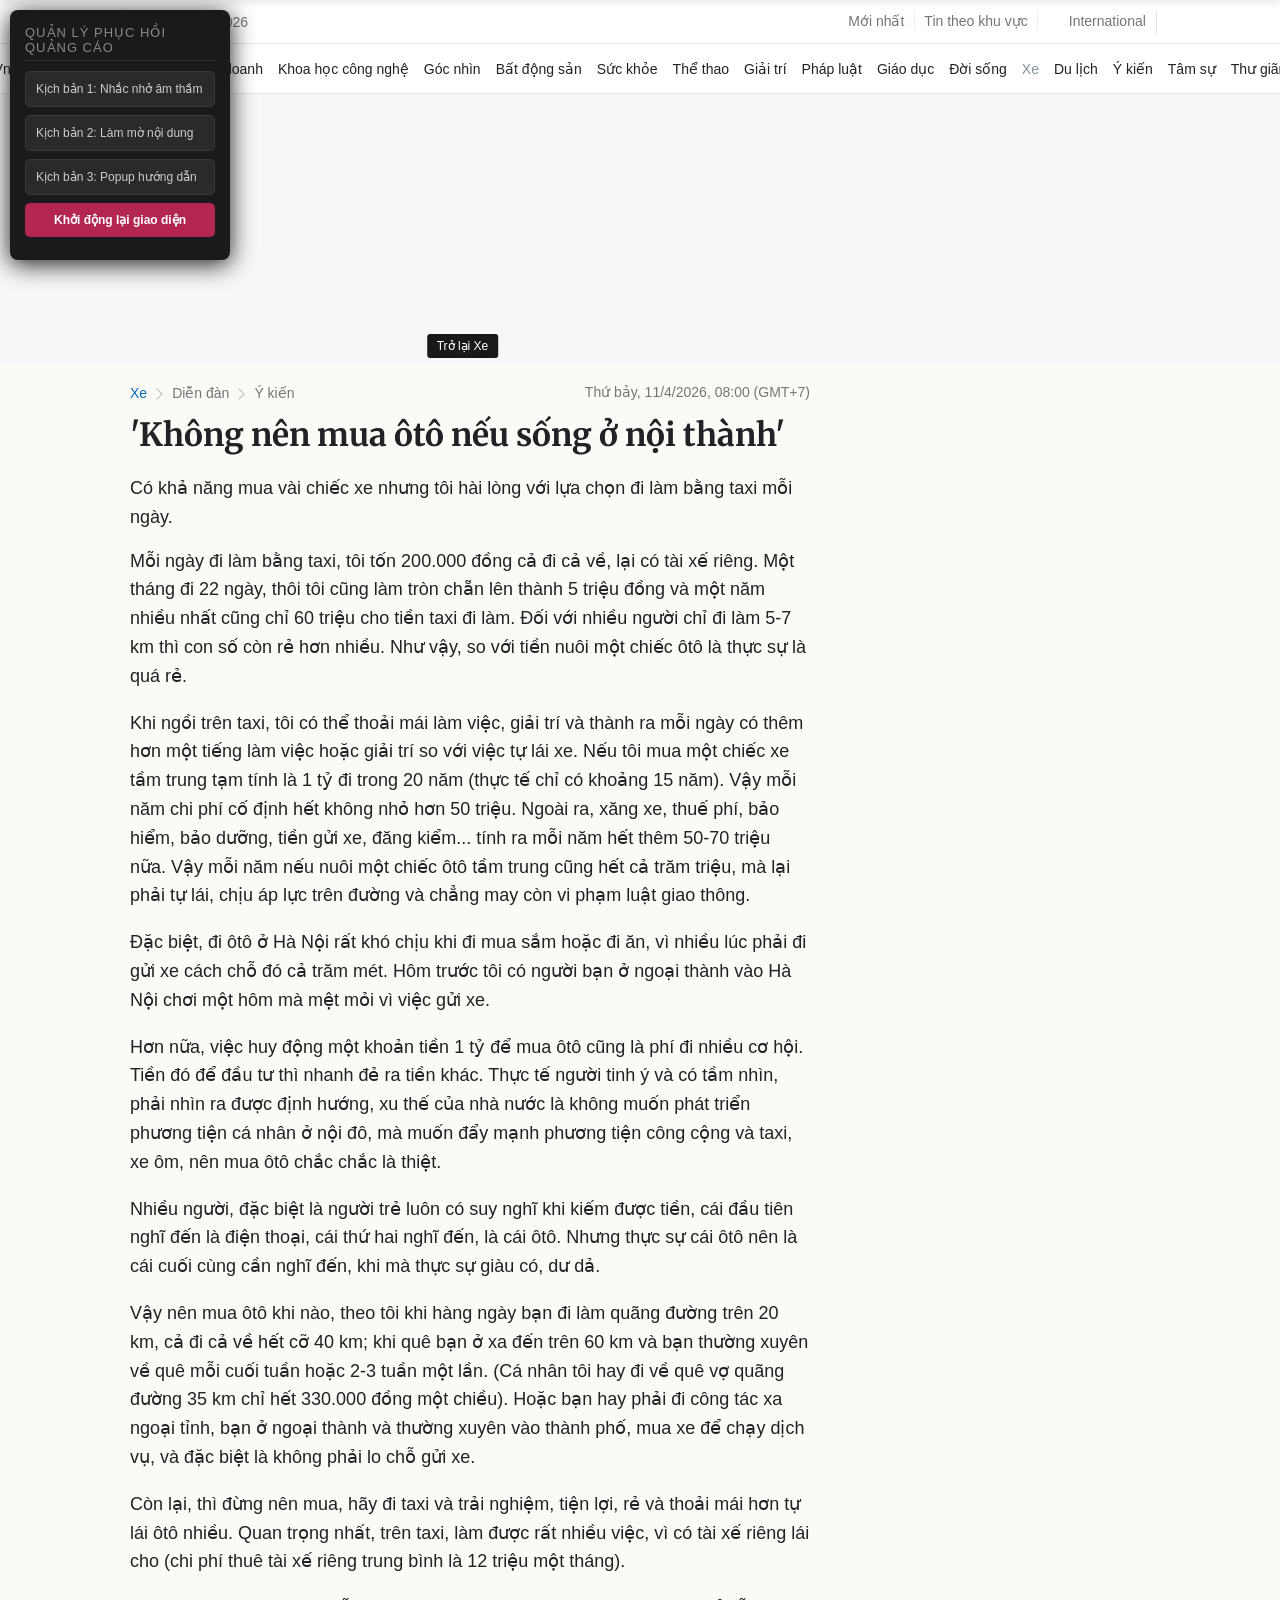
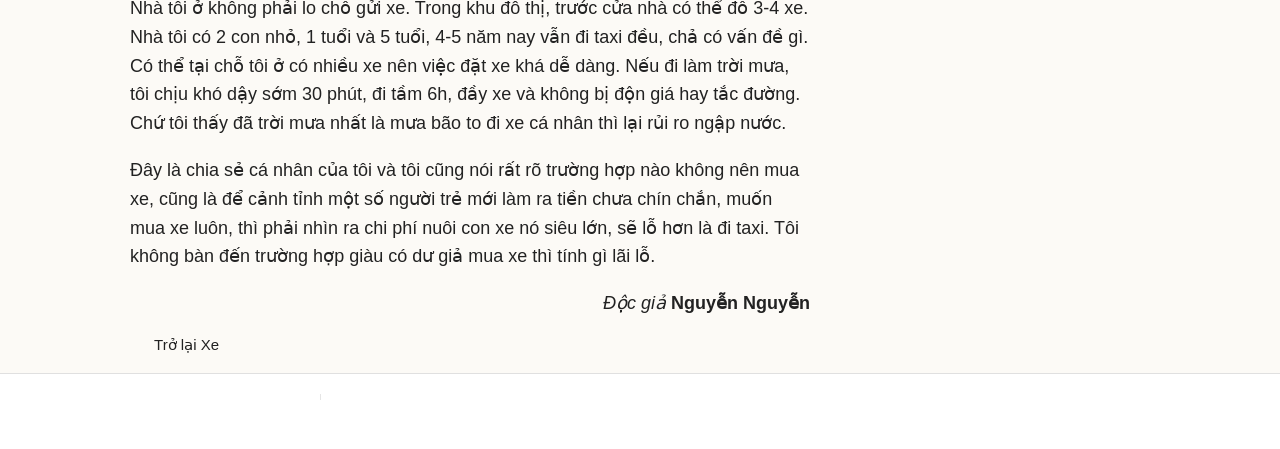
==== commit f5b8b9d2: "Gold Master V19.9: Localized Demo Panel, Direct Step 2 from Sticky Bar, and Final UX Polish" ====
--- a/index.html
+++ b/index.html
@@ -500,12 +500,12 @@
 <div id="tt_end_page" style="display: none;"></div>
     <!-- ADBLOCK DEMO PANEL -->
     <div class="vne-demo-controls" style="position: fixed; top: 10px; left: 10px; background: #1a1a1a; color: #fff; padding: 15px; border-radius: 8px; z-index: 200000; width: 220px; box-shadow: 0 4px 25px rgba(0,0,0,0.9); font-family: arial, sans-serif;">
-        <h4 style="margin: 0 0 10px 0; font-size: 13px; border-bottom: 1px solid #333; padding-bottom: 5px; color: #888; text-transform: uppercase; letter-spacing: 1px;">AdBlock Pilot V3.0</h4>
-        <button onclick="adblockUI.showLevel1()" style="width: 100%; margin-bottom: 8px; padding: 10px; cursor: pointer; background: #2a2a2a; border: 1px solid #3a3a3a; color: #ccc; border-radius: 5px; font-size: 12px; text-align: left;">Level 1: Inline Toast (30s)</button>
-        <button onclick="adblockUI.showLevel2()" style="width: 100%; margin-bottom: 8px; padding: 10px; cursor: pointer; background: #2a2a2a; border: 1px solid #3a3a3a; color: #ccc; border-radius: 5px; font-size: 12px; text-align: left;">Level 2: Content Fade-out</button>
-        <button onclick="adblockUI.showLevel3()" style="width: 100%; margin-bottom: 8px; padding: 10px; cursor: pointer; background: #2a2a2a; border: 1px solid #3a3a3a; color: #ccc; border-radius: 5px; font-size: 12px; text-align: left;">Level 3: Hard Wall Guide</button>
+        <h4 style="margin: 0 0 10px 0; font-size: 13px; border-bottom: 1px solid #333; padding-bottom: 5px; color: #888; text-transform: uppercase; letter-spacing: 1px;">Quản lý Phục hồi Quảng cáo</h4>
+        <button onclick="adblockUI.showLevel1()" style="width: 100%; margin-bottom: 8px; padding: 10px; cursor: pointer; background: #2a2a2a; border: 1px solid #3a3a3a; color: #ccc; border-radius: 5px; font-size: 12px; text-align: left;">Kịch bản 1: Nhắc nhở âm thầm</button>
+        <button onclick="adblockUI.showLevel2()" style="width: 100%; margin-bottom: 8px; padding: 10px; cursor: pointer; background: #2a2a2a; border: 1px solid #3a3a3a; color: #ccc; border-radius: 5px; font-size: 12px; text-align: left;">Kịch bản 2: Làm mờ nội dung</button>
+        <button onclick="adblockUI.showLevel3()" style="width: 100%; margin-bottom: 8px; padding: 10px; cursor: pointer; background: #2a2a2a; border: 1px solid #3a3a3a; color: #ccc; border-radius: 5px; font-size: 12px; text-align: left;">Kịch bản 3: Popup hướng dẫn</button>
         
-        <button onclick="location.reload()" style="width: 100%; margin-bottom: 8px; padding: 10px; cursor: pointer; background: #B42652; border: none; color: white; border-radius: 5px; font-size: 12px; text-align: center; font-weight: bold;">Reset Interface</button>
+        <button onclick="location.reload()" style="width: 100%; margin-bottom: 8px; padding: 10px; cursor: pointer; background: #B42652; border: none; color: white; border-radius: 5px; font-size: 12px; text-align: center; font-weight: bold;">Khởi động lại giao diện</button>
     </div>
     <script src="src/js/adblock-ui.js"></script>
     
--- a/src/css/adblock.css
+++ b/src/css/adblock.css
@@ -300,3 +300,203 @@
   margin-bottom: 12px;
   text-transform: uppercase;
 }
+
+/* Emotional Mode & Ghost Button */
+.vne-ab-guide-card.emotional-mode {
+  max-width: 680px !important;
+  width: 90%;
+  padding: 48px 40px; /* Reset padding for 680px width */
+}
+
+.vne-ab-guide-card.emotional-mode h3 {
+  font-size: 20px !important;
+  line-height: 1.4 !important;
+  margin-bottom: 20px;
+  color: #1a1a1a;
+}
+
+.vne-ab-guide-card.emotional-mode .description {
+  color: #444;
+  margin-bottom: 32px;
+  font-size: 16px;
+  line-height: 1.6;
+}
+
+.actions-vertical {
+  display: flex;
+  flex-direction: column;
+  gap: 12px;
+  align-items: center;
+}
+
+.vne-btn-ghost {
+  background: none;
+  border: none;
+  color: #888;
+  font-size: 13px;
+  text-decoration: underline;
+  cursor: pointer;
+  padding: 8px 16px;
+  font-family: Arial, sans-serif;
+  transition: color 0.2s;
+}
+
+.vne-btn-ghost:hover {
+  color: #444;
+}
+
+/* 2-Step Flow Styles */
+.vne-ab-guide-card.emotional-mode {
+  max-width: 680px !important;
+  width: 90%;
+  padding: 48px 40px; /* Reset padding for 680px width */
+}
+
+.vne-ab-guide-card.emotional-mode h3 {
+  line-height: 1.6 !important;
+}
+
+/* Technical Guide Layout (Step 2) */
+.vne-ab-tech-guide {
+  display: flex;
+  background: white;
+  border-radius: 20px;
+  overflow: hidden;
+  max-width: 680px !important;
+  width: 90%;
+  height: 600px;
+  box-shadow: 0 30px 90px rgba(0,0,0,0.2);
+  position: relative;
+  font-family: Arial, sans-serif;
+}
+
+.vne-tech-sidebar {
+  width: 220px;
+  background: #f8f9fa;
+  border-right: 1px solid #eee;
+  padding: 20px 0;
+  display: flex;
+  flex-direction: column;
+}
+
+.vne-tech-sidebar h4 {
+  padding: 0 24px;
+  margin-bottom: 20px;
+  font-size: 15px;
+  color: #1a1a1a;
+}
+
+.vne-blocker-item {
+  padding: 14px 24px;
+  display: flex;
+  align-items: center;
+  gap: 12px;
+  cursor: pointer;
+  transition: all 0.2s;
+  font-size: 14px;
+  color: #444;
+  border-left: 4px solid transparent;
+}
+
+.vne-blocker-item:hover {
+  background: #f0f0f0;
+}
+
+.vne-blocker-item.active {
+  background: white;
+  color: var(--vne-brand);
+  border-left-color: var(--vne-brand);
+  font-weight: 600;
+}
+
+.vne-tech-main {
+  flex: 1;
+  padding: 24px;
+  display: flex;
+  flex-direction: column;
+  position: relative;
+}
+
+.vne-tech-header {
+  display: flex;
+  justify-content: space-between;
+  align-items: center;
+  margin-bottom: 40px;
+  border-bottom: 1px solid #eee;
+  padding-bottom: 15px;
+}
+
+.vne-back-btn {
+  display: flex;
+  align-items: center;
+  gap: 6px;
+  color: #007bff;
+  cursor: pointer;
+  font-size: 14px;
+  font-weight: 600;
+}
+
+.vne-tech-title-info {
+  font-size: 13px;
+  color: #666;
+}
+
+.vne-guide-content h2 {
+  font-size: 24px;
+  margin-bottom: 20px;
+  color: #1a1a1a;
+}
+
+.vne-guide-steps {
+  list-style: none;
+  padding: 0;
+}
+
+.vne-guide-steps li {
+  margin-bottom: 18px;
+  line-height: 1.6;
+  color: #333;
+  font-size: 15px;
+  position: relative;
+  padding-left: 0;
+}
+
+.vne-feedback-area {
+  margin-top: auto;
+  padding-top: 20px;
+  border-top: 1px solid #eee;
+  display: flex;
+  align-items: center;
+  gap: 15px;
+  font-size: 14px;
+  color: #666;
+}
+
+.vne-feedback-btn {
+  cursor: pointer;
+  font-size: 18px;
+  opacity: 0.6;
+}
+
+.vne-feedback-btn:hover {
+  opacity: 1;
+}
+
+.vne-tech-sidebar {
+  overflow-y: auto; /* Enable vertical scroll */
+}
+
+/* Custom Scrollbar for Sidebar */
+.vne-tech-sidebar::-webkit-scrollbar {
+  width: 4px;
+}
+.vne-tech-sidebar::-webkit-scrollbar-track {
+  background: transparent;
+}
+.vne-tech-sidebar::-webkit-scrollbar-thumb {
+  background: #ddd;
+  border-radius: 10px;
+}
+.vne-tech-sidebar::-webkit-scrollbar-thumb:hover {
+  background: #ccc;
+}
